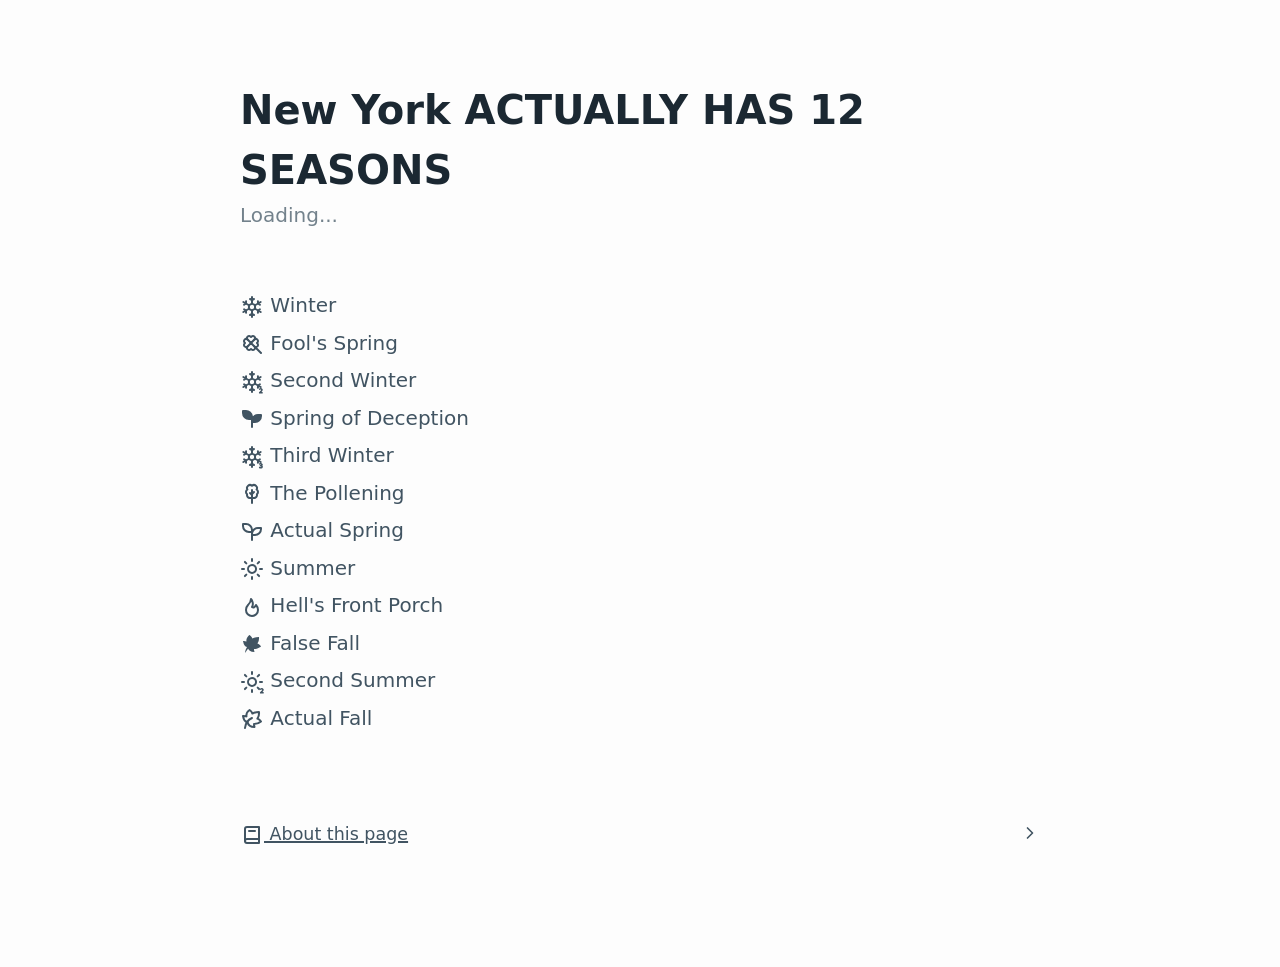
==== index.html @ 2058354e "Update js" ====
<html data-theme="light">

<head>
	<meta name="viewport" content="width=device-width, initial-scale=1.0">
	<link rel="stylesheet" href="./css/pico.min.css">
	<link rel="stylesheet" href="./css/app.css?16571a0190712375f88f9b8cc6855faf45cc49fa">
</head>

<body>
	<main class="container">
		<div id="capture">
			<hgroup>
				<h1>New York <b>ACTUALLY HAS 12 SEASONS</b></h1>
				<h2><span id="explainer">Loading...</span></h2>
			</hgroup>

			<br>

			<ul>
				<li>
					<svg  xmlns="http://www.w3.org/2000/svg"  width="24"  height="24"  viewBox="0 0 24 24"  fill="none"  stroke="currentColor"  stroke-width="2"  stroke-linecap="round"  stroke-linejoin="round"  class="icon icon-tabler icons-tabler-outline icon-tabler-snowflake"><path stroke="none" d="M0 0h24v24H0z" fill="none"/><path d="M10 4l2 1l2 -1" /><path d="M12 2v6.5l3 1.72" /><path d="M17.928 6.268l.134 2.232l1.866 1.232" /><path d="M20.66 7l-5.629 3.25l.01 3.458" /><path d="M19.928 14.268l-1.866 1.232l-.134 2.232" /><path d="M20.66 17l-5.629 -3.25l-2.99 1.738" /><path d="M14 20l-2 -1l-2 1" /><path d="M12 22v-6.5l-3 -1.72" /><path d="M6.072 17.732l-.134 -2.232l-1.866 -1.232" /><path d="M3.34 17l5.629 -3.25l-.01 -3.458" /><path d="M4.072 9.732l1.866 -1.232l.134 -2.232" /><path d="M3.34 7l5.629 3.25l2.99 -1.738" /></svg>
					Winter
					<span class="you-are-here">
						<svg  xmlns="http://www.w3.org/2000/svg"  width="24"  height="24"  viewBox="1 1 25 25"  fill="currentColor"  class="icon icon-tabler icons-tabler-filled icon-tabler-arrow-big-left"><path stroke="none" d="M0 0h24v24H0z" fill="none"/><path d="M9.586 4l-6.586 6.586a2 2 0 0 0 0 2.828l6.586 6.586a2 2 0 0 0 2.18 .434l.145 -.068a2 2 0 0 0 1.089 -1.78v-2.586h7a2 2 0 0 0 2 -2v-4l-.005 -.15a2 2 0 0 0 -1.995 -1.85l-7 -.001v-2.585a2 2 0 0 0 -3.414 -1.414z" /></svg>
						You are here
					</span>
				</li>
				<li>
					<svg  xmlns="http://www.w3.org/2000/svg"  width="24"  height="24"  viewBox="0 0 24 24"  fill="none"  stroke="currentColor"  stroke-width="2"  stroke-linecap="round"  stroke-linejoin="round"  class="icon icon-tabler icons-tabler-outline icon-tabler-clover-2"><path stroke="none" d="M0 0h24v24H0z" fill="none"/><path d="M11 11l-3.397 -3.44a2.104 2.104 0 0 1 0 -2.95a2.04 2.04 0 0 1 2.912 0l.485 .39l.485 -.39a2.04 2.04 0 0 1 2.912 0a2.104 2.104 0 0 1 0 2.95l-3.397 3.44z" /><path d="M11 11l-3.397 3.44a2.104 2.104 0 0 0 0 2.95a2.04 2.04 0 0 0 2.912 0l.485 -.39l.485 .39a2.04 2.04 0 0 0 2.912 0a2.104 2.104 0 0 0 0 -2.95l-3.397 -3.44z" /><path d="M14.44 7.603a2.104 2.104 0 0 1 2.95 0a2.04 2.04 0 0 1 0 2.912l-.39 .485l.39 .485a2.04 2.04 0 0 1 0 2.912a2.104 2.104 0 0 1 -2.95 0" /><path d="M7.56 7.603a2.104 2.104 0 0 0 -2.95 0a2.04 2.04 0 0 0 0 2.912l.39 .485l-.39 .485a2.04 2.04 0 0 0 0 2.912a2.104 2.104 0 0 0 2.95 0" /><path d="M15 15l6 6" /></svg>
					Fool's Spring
					<span class="you-are-here">
						<svg  xmlns="http://www.w3.org/2000/svg"  width="24"  height="24"  viewBox="1 1 25 25"  fill="currentColor"  class="icon icon-tabler icons-tabler-filled icon-tabler-arrow-big-left"><path stroke="none" d="M0 0h24v24H0z" fill="none"/><path d="M9.586 4l-6.586 6.586a2 2 0 0 0 0 2.828l6.586 6.586a2 2 0 0 0 2.18 .434l.145 -.068a2 2 0 0 0 1.089 -1.78v-2.586h7a2 2 0 0 0 2 -2v-4l-.005 -.15a2 2 0 0 0 -1.995 -1.85l-7 -.001v-2.585a2 2 0 0 0 -3.414 -1.414z" /></svg>
						You are here
					</span>
				</li>
				<li>
					<svg xmlns="http://www.w3.org/2000/svg" width="24" height="24" viewBox="0 0 24 24" fill="none" stroke="currentColor" stroke-width="2" stroke-linecap="round" stroke-linejoin="round" class="icon icon-tabler icons-tabler-outline icon-tabler-snowflake">
						<path stroke="none" d="M0 0h24v24H0z" fill="none"/>
						<path d="M10 4l2 1l2 -1" />
						<path d="M12 2v6.5l3 1.72" />
						<path d="M17.928 6.268l.134 2.232l1.866 1.232" />
						<path d="M20.66 7l-5.629 3.25l.01 3.458" />
						<path d="M19.928 14.268l-1.866 1.232l-.134 2.232" />
						<path d="M20.66 17l-5.629 -3.25l-2.99 1.738" />
						<path d="M14 20l-2 -1l-2 1" />
						<path d="M12 22v-6.5l-3 -1.72" />
						<path d="M6.072 17.732l-.134 -2.232l-1.866 -1.232" />
						<path d="M3.34 17l5.629 -3.25l-.01 -3.458" />
						<path d="M4.072 9.732l1.866 -1.232l.134 -2.232" />
						<path d="M3.34 7l5.629 3.25l2.99 -1.738" />
						<!-- Add a little "2" in the bottom right corner -->
						<text x="19" y="23" font-size="6" fill="currentColor" stroke-width="1">2</text>
					  </svg>
					Second Winter
					<span class="you-are-here">
						<svg  xmlns="http://www.w3.org/2000/svg"  width="24"  height="24"  viewBox="1 1 25 25"  fill="currentColor"  class="icon icon-tabler icons-tabler-filled icon-tabler-arrow-big-left"><path stroke="none" d="M0 0h24v24H0z" fill="none"/><path d="M9.586 4l-6.586 6.586a2 2 0 0 0 0 2.828l6.586 6.586a2 2 0 0 0 2.18 .434l.145 -.068a2 2 0 0 0 1.089 -1.78v-2.586h7a2 2 0 0 0 2 -2v-4l-.005 -.15a2 2 0 0 0 -1.995 -1.85l-7 -.001v-2.585a2 2 0 0 0 -3.414 -1.414z" /></svg>
						You are here
					</span>
				</li>
				<li>
					<svg  xmlns="http://www.w3.org/2000/svg"  width="24"  height="24"  viewBox="0 0 24 24"  fill="currentColor"  class="icon icon-tabler icons-tabler-filled icon-tabler-seeding"><path stroke="none" d="M0 0h24v24H0z" fill="none"/><path d="M6 3a7 7 0 0 1 6.95 6.155a6.97 6.97 0 0 1 5.05 -2.155h3a1 1 0 0 1 1 1v1a7 7 0 0 1 -7 7h-2v4a1 1 0 0 1 -2 0v-7h-2a7 7 0 0 1 -7 -7v-2a1 1 0 0 1 1 -1z" /></svg>
					Spring of Deception
					<span class="you-are-here">
						<svg  xmlns="http://www.w3.org/2000/svg"  width="24"  height="24"  viewBox="1 1 25 25"  fill="currentColor"  class="icon icon-tabler icons-tabler-filled icon-tabler-arrow-big-left"><path stroke="none" d="M0 0h24v24H0z" fill="none"/><path d="M9.586 4l-6.586 6.586a2 2 0 0 0 0 2.828l6.586 6.586a2 2 0 0 0 2.18 .434l.145 -.068a2 2 0 0 0 1.089 -1.78v-2.586h7a2 2 0 0 0 2 -2v-4l-.005 -.15a2 2 0 0 0 -1.995 -1.85l-7 -.001v-2.585a2 2 0 0 0 -3.414 -1.414z" /></svg>
						You are here
					</span>
				</li>
				<li>
                    <svg xmlns="http://www.w3.org/2000/svg" width="24" height="24" viewBox="0 0 24 24" fill="none" stroke="currentColor" stroke-width="2" stroke-linecap="round" stroke-linejoin="round" class="icon icon-tabler icons-tabler-outline icon-tabler-snowflake">
                        <path stroke="none" d="M0 0h24v24H0z" fill="none"/>
                        <path d="M10 4l2 1l2 -1" />
                        <path d="M12 2v6.5l3 1.72" />
                        <path d="M17.928 6.268l.134 2.232l1.866 1.232" />
                        <path d="M20.66 7l-5.629 3.25l.01 3.458" />
                        <path d="M19.928 14.268l-1.866 1.232l-.134 2.232" />
                        <path d="M20.66 17l-5.629 -3.25l-2.99 1.738" />
                        <path d="M14 20l-2 -1l-2 1" />
                        <path d="M12 22v-6.5l-3 -1.72" />
                        <path d="M6.072 17.732l-.134 -2.232l-1.866 -1.232" />
                        <path d="M3.34 17l5.629 -3.25l-.01 -3.458" />
                        <path d="M4.072 9.732l1.866 -1.232l.134 -2.232" />
                        <path d="M3.34 7l5.629 3.25l2.99 -1.738" />
                        <!-- Add a little "3" in the bottom right corner -->
                        <text x="19" y="23" font-size="6" fill="currentColor" stroke-width="1">3</text>
                      </svg>
					Third Winter
					<span class="you-are-here">
						<svg  xmlns="http://www.w3.org/2000/svg"  width="24"  height="24"  viewBox="1 1 25 25"  fill="currentColor"  class="icon icon-tabler icons-tabler-filled icon-tabler-arrow-big-left"><path stroke="none" d="M0 0h24v24H0z" fill="none"/><path d="M9.586 4l-6.586 6.586a2 2 0 0 0 0 2.828l6.586 6.586a2 2 0 0 0 2.18 .434l.145 -.068a2 2 0 0 0 1.089 -1.78v-2.586h7a2 2 0 0 0 2 -2v-4l-.005 -.15a2 2 0 0 0 -1.995 -1.85l-7 -.001v-2.585a2 2 0 0 0 -3.414 -1.414z" /></svg>
						You are here
					</span>
				</li>
				<li>
					<svg  xmlns="http://www.w3.org/2000/svg"  width="24"  height="24"  viewBox="0 0 24 24"  fill="none"  stroke="currentColor"  stroke-width="2"  stroke-linecap="round"  stroke-linejoin="round"  class="icon icon-tabler icons-tabler-outline icon-tabler-tree"><path stroke="none" d="M0 0h24v24H0z" fill="none"/><path d="M12 13l-2 -2" /><path d="M12 12l2 -2" /><path d="M12 21v-13" /><path d="M9.824 16a3 3 0 0 1 -2.743 -3.69a3 3 0 0 1 .304 -4.833a3 3 0 0 1 4.615 -3.707a3 3 0 0 1 4.614 3.707a3 3 0 0 1 .305 4.833a3 3 0 0 1 -2.919 3.695h-4z" /></svg>
					The Pollening
					<span class="you-are-here">
						<svg  xmlns="http://www.w3.org/2000/svg"  width="24"  height="24"  viewBox="1 1 25 25"  fill="currentColor"  class="icon icon-tabler icons-tabler-filled icon-tabler-arrow-big-left"><path stroke="none" d="M0 0h24v24H0z" fill="none"/><path d="M9.586 4l-6.586 6.586a2 2 0 0 0 0 2.828l6.586 6.586a2 2 0 0 0 2.18 .434l.145 -.068a2 2 0 0 0 1.089 -1.78v-2.586h7a2 2 0 0 0 2 -2v-4l-.005 -.15a2 2 0 0 0 -1.995 -1.85l-7 -.001v-2.585a2 2 0 0 0 -3.414 -1.414z" /></svg>
						You are here
					</span>
				</li>
				<li>
					<svg  xmlns="http://www.w3.org/2000/svg"  width="24"  height="24"  viewBox="0 0 24 24"  fill="none"  stroke="currentColor"  stroke-width="2"  stroke-linecap="round"  stroke-linejoin="round"  class="icon icon-tabler icons-tabler-outline icon-tabler-seeding"><path stroke="none" d="M0 0h24v24H0z" fill="none"/><path d="M12 10a6 6 0 0 0 -6 -6h-3v2a6 6 0 0 0 6 6h3" /><path d="M12 14a6 6 0 0 1 6 -6h3v1a6 6 0 0 1 -6 6h-3" /><path d="M12 20l0 -10" /></svg>
					Actual Spring
					<span class="you-are-here">
						<svg  xmlns="http://www.w3.org/2000/svg"  width="24"  height="24"  viewBox="1 1 25 25"  fill="currentColor"  class="icon icon-tabler icons-tabler-filled icon-tabler-arrow-big-left"><path stroke="none" d="M0 0h24v24H0z" fill="none"/><path d="M9.586 4l-6.586 6.586a2 2 0 0 0 0 2.828l6.586 6.586a2 2 0 0 0 2.18 .434l.145 -.068a2 2 0 0 0 1.089 -1.78v-2.586h7a2 2 0 0 0 2 -2v-4l-.005 -.15a2 2 0 0 0 -1.995 -1.85l-7 -.001v-2.585a2 2 0 0 0 -3.414 -1.414z" /></svg>
						You are here
					</span>
				</li>
				<li>
					<svg  xmlns="http://www.w3.org/2000/svg"  width="24"  height="24"  viewBox="0 0 24 24"  fill="none"  stroke="currentColor"  stroke-width="2"  stroke-linecap="round"  stroke-linejoin="round"  class="icon icon-tabler icons-tabler-outline icon-tabler-sun-high"><path stroke="none" d="M0 0h24v24H0z" fill="none"/><path d="M14.828 14.828a4 4 0 1 0 -5.656 -5.656a4 4 0 0 0 5.656 5.656z" /><path d="M6.343 17.657l-1.414 1.414" /><path d="M6.343 6.343l-1.414 -1.414" /><path d="M17.657 6.343l1.414 -1.414" /><path d="M17.657 17.657l1.414 1.414" /><path d="M4 12h-2" /><path d="M12 4v-2" /><path d="M20 12h2" /><path d="M12 20v2" /></svg>
					Summer
					<span class="you-are-here">
						<svg  xmlns="http://www.w3.org/2000/svg"  width="24"  height="24"  viewBox="1 1 25 25"  fill="currentColor"  class="icon icon-tabler icons-tabler-filled icon-tabler-arrow-big-left"><path stroke="none" d="M0 0h24v24H0z" fill="none"/><path d="M9.586 4l-6.586 6.586a2 2 0 0 0 0 2.828l6.586 6.586a2 2 0 0 0 2.18 .434l.145 -.068a2 2 0 0 0 1.089 -1.78v-2.586h7a2 2 0 0 0 2 -2v-4l-.005 -.15a2 2 0 0 0 -1.995 -1.85l-7 -.001v-2.585a2 2 0 0 0 -3.414 -1.414z" /></svg>
						You are here
					</span>
				</li>
				<li>
					<svg  xmlns="http://www.w3.org/2000/svg"  width="24"  height="24"  viewBox="0 0 24 24"  fill="none"  stroke="currentColor"  stroke-width="2"  stroke-linecap="round"  stroke-linejoin="round"  class="icon icon-tabler icons-tabler-outline icon-tabler-flame"><path stroke="none" d="M0 0h24v24H0z" fill="none"/><path d="M12 12c2 -2.96 0 -7 -1 -8c0 3.038 -1.773 4.741 -3 6c-1.226 1.26 -2 3.24 -2 5a6 6 0 1 0 12 0c0 -1.532 -1.056 -3.94 -2 -5c-1.786 3 -2.791 3 -4 2z" /></svg>
					Hell's Front Porch
					<span class="you-are-here">
						<svg  xmlns="http://www.w3.org/2000/svg"  width="24"  height="24"  viewBox="1 1 25 25"  fill="currentColor"  class="icon icon-tabler icons-tabler-filled icon-tabler-arrow-big-left"><path stroke="none" d="M0 0h24v24H0z" fill="none"/><path d="M9.586 4l-6.586 6.586a2 2 0 0 0 0 2.828l6.586 6.586a2 2 0 0 0 2.18 .434l.145 -.068a2 2 0 0 0 1.089 -1.78v-2.586h7a2 2 0 0 0 2 -2v-4l-.005 -.15a2 2 0 0 0 -1.995 -1.85l-7 -.001v-2.585a2 2 0 0 0 -3.414 -1.414z" /></svg>
						You are here
					</span>
				</li>
				<li>
					<svg xmlns="http://www.w3.org/2000/svg" width="24" height="24" viewBox="0 0 24 24" fill="currentColor" class="icon icon-tabler icon-tabler-leaf-2">
					  <path d="M0 0h24v24H0z" fill="none"/>
					  <path d="M5 21c.5 -4.5 2.5 -8 7 -10" />
					  <path d="M7.5 15q -3.5 0 -4.5 -6a8.4 8.4 0 0 1 3.438 .402 12 12 0 0 1 -.052 -.793c0 -3.606 3.204 -5.609 3.204 -5.609s2.003 1.252 2.842 3.557q 2.568 -1.557 6.568 -1.557q .396 3.775 -1.557 6.568c2.305 .839 3.557 2.842 3.557 2.842s-3 2.59 -7 2.59c0 1 0 1 .5 3q -6 0 -7 -5" />
					</svg>
					False Fall
					<span class="you-are-here">
						<svg  xmlns="http://www.w3.org/2000/svg"  width="24"  height="24"  viewBox="1 1 25 25"  fill="currentColor"  class="icon icon-tabler icons-tabler-filled icon-tabler-arrow-big-left"><path stroke="none" d="M0 0h24v24H0z" fill="none"/><path d="M9.586 4l-6.586 6.586a2 2 0 0 0 0 2.828l6.586 6.586a2 2 0 0 0 2.18 .434l.145 -.068a2 2 0 0 0 1.089 -1.78v-2.586h7a2 2 0 0 0 2 -2v-4l-.005 -.15a2 2 0 0 0 -1.995 -1.85l-7 -.001v-2.585a2 2 0 0 0 -3.414 -1.414z" /></svg>
						You are here
					</span>
				</li>
				<li>
					<svg  xmlns="http://www.w3.org/2000/svg"  width="24"  height="24"  viewBox="0 0 24 24"  fill="none"  stroke="currentColor"  stroke-width="2"  stroke-linecap="round"  stroke-linejoin="round"  class="icon icon-tabler icons-tabler-outline icon-tabler-sun-high"><path stroke="none" d="M0 0h24v24H0z" fill="none"/><path d="M14.828 14.828a4 4 0 1 0 -5.656 -5.656a4 4 0 0 0 5.656 5.656z" /><path d="M6.343 17.657l-1.414 1.414" /><path d="M6.343 6.343l-1.414 -1.414" /><path d="M17.657 6.343l1.414 -1.414" /><path d="M17.657 17.657l1.414 1.414" /><path d="M4 12h-2" /><path d="M12 4v-2" /><path d="M20 12h2" /><path d="M12 20v2" />
						<!-- Add a little "2" in the bottom right corner -->
						<text x="20" y="23" font-size="6" fill="currentColor" stroke-width="1">2</text>
					</svg>
					Second Summer
					<span class="you-are-here">
						<svg  xmlns="http://www.w3.org/2000/svg"  width="24"  height="24"  viewBox="1 1 25 25"  fill="currentColor"  class="icon icon-tabler icons-tabler-filled icon-tabler-arrow-big-left"><path stroke="none" d="M0 0h24v24H0z" fill="none"/><path d="M9.586 4l-6.586 6.586a2 2 0 0 0 0 2.828l6.586 6.586a2 2 0 0 0 2.18 .434l.145 -.068a2 2 0 0 0 1.089 -1.78v-2.586h7a2 2 0 0 0 2 -2v-4l-.005 -.15a2 2 0 0 0 -1.995 -1.85l-7 -.001v-2.585a2 2 0 0 0 -3.414 -1.414z" /></svg>
						You are here
					</span>
				</li>
				<li>
					<svg  xmlns="http://www.w3.org/2000/svg"  width="24"  height="24"  viewBox="0 0 24 24"  fill="none"  stroke="currentColor"  stroke-width="2"  stroke-linecap="round"  stroke-linejoin="round"  class="icon icon-tabler icons-tabler-outline icon-tabler-leaf-2"><path stroke="none" d="M0 0h24v24H0z" fill="none"/><path d="M5 21c.5 -4.5 2.5 -8 7 -10" /><path d="M7.5 15q -3.5 0 -4.5 -6a8.4 8.4 0 0 1 3.438 .402a12 12 0 0 1 -.052 -.793c0 -3.606 3.204 -5.609 3.204 -5.609s2.003 1.252 2.842 3.557q 2.568 -1.557 6.568 -1.557q .396 3.775 -1.557 6.568c2.305 .839 3.557 2.842 3.557 2.842s-3 2.59 -7 2.59c0 1 0 1 .5 3q -6 0 -7 -5" /></svg>
					Actual Fall
					<span class="you-are-here">
						<svg  xmlns="http://www.w3.org/2000/svg"  width="24"  height="24"  viewBox="1 1 25 25"  fill="currentColor"  class="icon icon-tabler icons-tabler-filled icon-tabler-arrow-big-left"><path stroke="none" d="M0 0h24v24H0z" fill="none"/><path d="M9.586 4l-6.586 6.586a2 2 0 0 0 0 2.828l6.586 6.586a2 2 0 0 0 2.18 .434l.145 -.068a2 2 0 0 0 1.089 -1.78v-2.586h7a2 2 0 0 0 2 -2v-4l-.005 -.15a2 2 0 0 0 -1.995 -1.85l-7 -.001v-2.585a2 2 0 0 0 -3.414 -1.414z" /></svg>
						You are here
					</span>
				</li>
			</ul>
		</div>

		<br>
		<br>

		<div>
			<!-- display:none the button until we've confirmed their browser can do shares. -->
			<a id="share-btn" href="#" class="secondary" target="_blank" style="display: none;">
				<small>
					<svg  xmlns="http://www.w3.org/2000/svg"  width="24"  height="24"  viewBox="0 0 24 24"  fill="none"  stroke="currentColor"  stroke-width="2"  stroke-linecap="round"  stroke-linejoin="round"  class="icon icon-tabler icons-tabler-outline icon-tabler-share-2"><path stroke="none" d="M0 0h24v24H0z" fill="none"/><path d="M8 9h-1a2 2 0 0 0 -2 2v8a2 2 0 0 0 2 2h10a2 2 0 0 0 2 -2v-8a2 2 0 0 0 -2 -2h-1" /><path d="M12 14v-11" /><path d="M9 6l3 -3l3 3" /></svg>
					Share image
				</small>
			</a>
		</div>
		<div>
		<a id="download-btn" href="#" class="secondary" target="_blank" style="display: none;">
			<small>
				<svg  xmlns="http://www.w3.org/2000/svg"  width="24"  height="24"  viewBox="0 0 24 24"  fill="none"  stroke="currentColor"  stroke-width="2"  stroke-linecap="round"  stroke-linejoin="round"  class="icon icon-tabler icons-tabler-outline icon-tabler-download"><path stroke="none" d="M0 0h24v24H0z" fill="none"/><path d="M4 17v2a2 2 0 0 0 2 2h12a2 2 0 0 0 2 -2v-2" /><path d="M7 11l5 5l5 -5" /><path d="M12 4l0 12" /></svg>
				Download image
			</small>
		</a>
		</div>
		<details>
			<Summary>
				<u>
				<small>
					<svg  xmlns="http://www.w3.org/2000/svg"  width="24"  height="24"  viewBox="0 0 24 24"  fill="none"  stroke="currentColor"  stroke-width="2"  stroke-linecap="round"  stroke-linejoin="round"  class="icon icon-tabler icons-tabler-outline icon-tabler-book-2"><path stroke="none" d="M0 0h24v24H0z" fill="none"/><path d="M19 4v16h-12a2 2 0 0 1 -2 -2v-12a2 2 0 0 1 2 -2h12z" /><path d="M19 16h-12a2 2 0 0 0 -2 2" /><path d="M9 8h6" /></svg>
					About this page
				</small>
				</u>
			</Summary>
			<p>
			    This web page is inspired by <a class="secondary" href="https://i.imgur.com/qT4WqjG.jpg">this meme</a>.
			</p>
			<img src="https://i.imgur.com/qT4WqjG.jpg"
				alt="A list of 12 seasons of new york with an arrow pointed to 'The Pollening'" />
			<p>
			    While the meme is simple, this page... not so much. It might even be a bit over-engineered.
			</p>
			<h2>How this Works</h2>
			<p>
    			The goal of this page is to capture, not the <i>astrological</i> or <i>meteorological</i> seasons of New York, but the <i>experiential</i> seasons of a New Yorker. A creature who lives their life largely outside the traditional comforts of climate-controlled cars.
			</p>
			<p>
				For instance, if it's unseasonably warm in late winter, the New Yorker's brain knows it's not spring, yet they might be tricked into donning a light jacket, only to be corrected later that evening by the city's unforgiving weather.
			</p>
			<p>
			    This is a classic case of experiencing <b>Fool's Spring</b>.
			</p>
			<p>
			    This web page <b>dynamically updates</b> based on the <b>day of the year</b>, the <b>time of day</b>, and the <b>current temperature in NYC</b>.
			</p>
			<p>
			    It uses both live data and 53 years of historical data from <a href="https://openweathermap.org/" class="secondary">OpenWeatherMap.org</a>.
			</p>
			<h2>Methodology</h2>
			<p>
			    I mapped the meme's seasons to a two-dimensional grid, using the astrological sub-season and the relative temperature for that time of year.
			</p>
			<p>
				This is more art than science.
			</p>
			<h4>Winter</h4>
			<table class="seasons">
				<thead>
					<tr>
						<td>
							</th>
						<th>Early</th>
						<th>Mid</th>
						<th>Late</th>
					</tr>
				</thead>
				<tbody>
					<tr>
						<th>Cold</th>
						<td colspan="2" rowspan="2">Winter</td>
						<td rowspan="2">Second<br>Winter</td>
					</tr>
					<tr>
						<th>Mid</th>
					</tr>
					<tr>
						<th>Warm</th>
						<td colspan="3">Fools Spring</td>
					</tr>
			</table>


			<h4>Spring</h4>
			<table class="seasons">
				<thead>
					<tr>
						<td>
							</th>
						<th>Early</th>
						<th>Mid</th>
						<th>Late</th>
					</tr>
				</thead>
				<tbody>
					<tr>
						<th>Cold</th>
						<td colspan="3">Third Winter</td>
					</tr>
					<tr>
						<th>Mid</th>
						<td rowspan="2">Spring of<br>Deception</td>
						<td colspan="2">Actual Spring</td>
					</tr>
					<tr>
						<th>Warm</th>
						<td colspan="2">The Pollening</td>
					</tr>
			</table>

			<h4>Summer</h4>
			<table class="seasons">
				<thead>
					<tr>
						<td>
							</th>
						<th>Early</th>
						<th>Mid</th>
						<th>Late</th>
					</tr>
				</thead>
				<tbody>
					<tr>
						<th>Cold</th>
						<td colspan="2" rowspan="2">Summer</td>
						<td rowspan="2">False Fall</td>
					</tr>
					<tr>
						<th>Mid</th>
					</tr>
					<tr>
						<th>Warm</th>
						<td colspan="3">Hell's Front Porch</td>
					</tr>
			</table>

			<h4>Fall</h4>
			<table class="seasons">
				<thead>
					<tr>
						<td>
							</th>
						<th>Early</th>
						<th>Mid</th>
						<th>Late</th>
					</tr>
				</thead>
				<tbody>
					<tr>
						<th>Cold</th>
						<td colspan="3">Winter</td>
					</tr>
					<tr>
						<th>Mid</th>
						<td colspan="3">Actual Fall</td>
					</tr>
					<tr>
						<th>Warm</th>
						<td colspan="3">Second Summer</td>
					</tr>
			</table>

			<p>
				Next, I needed to define these axes.
			</p>

			<h3>Sub-Seasons</h3>

			<p>
				For the early, mid, and late I divided the seasons by into three roughly equal segments using their
				astrological definitions.
			</p>

			<table>
				<thead>
					<tr>
						<td></td>
						<th>Span</th>
						<th>Start</th>
						<th>End</th>
					</tr>
				</thead>
				<tbody>
					<tr>
						<th rowspan="3">Winter</th>
						<th>Early</th>
						<td>Dec 21</td>
						<td>Jan 20</td>
					</tr>
					<tr>
						<th>Mid</th>
						<td>Jan 20</td>
						<td>Feb 19</td>
					</tr>
					<tr>
						<th>Late</th>
						<td>Feb 19</td>
						<td>Mar 20</td>
					<tr>
						<th rowspan="3">Spring</th>
						<th>Early</th>
						<td>Mar 20</td>
						<td>Apr 19</td>
					</tr>
					<tr>
						<th>Mid</th>
						<td>Apr 19</td>
						<td>May 19</td>
					</tr>
					<tr>
						<th>Late</th>
						<td>May 22</td>
						<td>Jun 21</td>
					</tr>
					<tr>
						<th rowspan="3">Summer</th>
						<th>Early</th>
						<td>Jun 21</td>
						<td>Jul 21</td>
					</tr>
					<tr>
						<th>Mid</th>
						<td>Jul 21</td>
						<td>Aug 22</td>
					</tr>
					<tr>
						<th>Late</th>
						<td>Aug 22</td>
						<td>Sep 22</td>
					</tr>
					<tr>
						<th rowspan="3">Fall</th>
						<th>Early</th>
						<td>Sep 22</td>
						<td>Oct 22</td>
					</tr>
					<tr>
						<th>Mid</th>
						<td>Oct 22</td>
						<td>Nov 21</td>
					</tr>
					<tr>
						<th>Late</th>
						<td>Nov 21</td>
						<td>Dec 21</td>
					</tr>
				</tbody>
			</table>

			<p><small><i>Ranges are inclusive start and exclusive end.</i></small></p>

			<h3>Historical Temperature Distributions</h3>
			<p>
				Next, I established a weather baseline for NYC by analyzing temperature data based on the day of the year and the hour of the day. I collected hourly temperature data for NYC from January 1, 1979, to January 1, 2023, and calculated the median and standard deviation for every hour across the entire year.
			</p>
			<p>
				If you're interested in exploring this data, it's available in the repo <a class="secondary" href="https://github.com/x/nyc-seasons">here</a>.
			</p>
			<pre>import pandas as pd
weather_df = pd.read_csv("nyc_weather.csv")
weather_df["dt_datetime"] = pd.to_datetime(weather_df.dt_iso.str.replace(" UTC", ""))
weather_df["day_hour"] = weather_df.dt_datetime.dt.strftime("%j-%H")
weather_df = weather_df.groupby(by="day_hour").aggregate({"feels_like": ["mean", "std"]})
hour_temps_df = df.groupby(by="day_hour").aggregate({"feels_like": ["mean", "std"]})["feels_like"]
import json
hour_temps_json = json.dumps(hour_temps_df.to_dict("index"))</pre>
			<p>
				From this baseline, we define a "hot" day as any day where the temperature is 1.5 standard deviations above the mean, and a "cold" day as one that falls 1.5 standard deviations below the mean.
			</p>
			<p>
				With this baseline for what is "normal," we can now dynamically compare the current temperature to our historical data. Every time the page loads, we call <a href="https://openweathermap.org/" class="secondary">OpenWeatherMap.org</a> to get the current temperature for Times Square. This live reading is then compared against our historical distribution to determine if it’s unusually hot or cold.
			</p>

			<h3>June 2023 - Fire Season Update</h3>
			<p>
				After the events of June 7th, 2023, I've updated the page to reflect the new reality. When the air
				quality index is 3 or worse in the summer/spring/fall, the season is now 'Hell's Front Porch'.
			</p>

			<h3>Deciding the Season</h3>
			<p>
				Using these features, we update the arrow based on the logic described above. For instance, if it's late winter and the temperature is 1.5 standard deviations above the average for that day and hour, we classify it as "Fool's Spring." A detailed explanation of the data used to make this decision is appended below the header.
			</p>
			<p>
				This page was created by <a class="secondary" href="https://peticol.as">Devon Peticolas</a>. If you'd like to view the source code, fork the project, or suggest a change, feel free to check out the repository <a class="secondary" href="https://github.com/x/nyc-seasons">on GitHub</a>.
			</p>
		</details>

	</main>
	<script src="./js/temps.js"></script>
	<script src="./js/app.js?254d3b42258a3db6c750fea51d97d5fb006b0fb8"></script>
	<script src="./js/html2canvas.min.js"></script>
	<script data-goatcounter="https://12seasons.goatcounter.com/count"
        async src="//gc.zgo.at/count.js"></script>
</body>

</html>
---- css/pico.min.css ----
@charset "UTF-8";/*!
 * Pico.css v1.5.7 (https://picocss.com)
 * Copyright 2019-2023 - Licensed under MIT
 */:root{--font-family:system-ui,-apple-system,"Segoe UI","Roboto","Ubuntu","Cantarell","Noto Sans",sans-serif,"Apple Color Emoji","Segoe UI Emoji","Segoe UI Symbol","Noto Color Emoji";--line-height:1.5;--font-weight:400;--font-size:16px;--border-radius:0.25rem;--border-width:1px;--outline-width:3px;--spacing:1rem;--typography-spacing-vertical:1.5rem;--block-spacing-vertical:calc(var(--spacing) * 2);--block-spacing-horizontal:var(--spacing);--grid-spacing-vertical:0;--grid-spacing-horizontal:var(--spacing);--form-element-spacing-vertical:0.75rem;--form-element-spacing-horizontal:1rem;--nav-element-spacing-vertical:1rem;--nav-element-spacing-horizontal:0.5rem;--nav-link-spacing-vertical:0.5rem;--nav-link-spacing-horizontal:0.5rem;--form-label-font-weight:var(--font-weight);--transition:0.2s ease-in-out;--modal-overlay-backdrop-filter:blur(0.25rem)}@media (min-width:576px){:root{--font-size:17px}}@media (min-width:768px){:root{--font-size:18px}}@media (min-width:992px){:root{--font-size:19px}}@media (min-width:1200px){:root{--font-size:20px}}@media (min-width:576px){body>footer,body>header,body>main,section{--block-spacing-vertical:calc(var(--spacing) * 2.5)}}@media (min-width:768px){body>footer,body>header,body>main,section{--block-spacing-vertical:calc(var(--spacing) * 3)}}@media (min-width:992px){body>footer,body>header,body>main,section{--block-spacing-vertical:calc(var(--spacing) * 3.5)}}@media (min-width:1200px){body>footer,body>header,body>main,section{--block-spacing-vertical:calc(var(--spacing) * 4)}}@media (min-width:576px){article{--block-spacing-horizontal:calc(var(--spacing) * 1.25)}}@media (min-width:768px){article{--block-spacing-horizontal:calc(var(--spacing) * 1.5)}}@media (min-width:992px){article{--block-spacing-horizontal:calc(var(--spacing) * 1.75)}}@media (min-width:1200px){article{--block-spacing-horizontal:calc(var(--spacing) * 2)}}dialog>article{--block-spacing-vertical:calc(var(--spacing) * 2);--block-spacing-horizontal:var(--spacing)}@media (min-width:576px){dialog>article{--block-spacing-vertical:calc(var(--spacing) * 2.5);--block-spacing-horizontal:calc(var(--spacing) * 1.25)}}@media (min-width:768px){dialog>article{--block-spacing-vertical:calc(var(--spacing) * 3);--block-spacing-horizontal:calc(var(--spacing) * 1.5)}}a{--text-decoration:none}a.contrast,a.secondary{--text-decoration:underline}small{--font-size:0.875em}h1,h2,h3,h4,h5,h6{--font-weight:700}h1{--font-size:2rem;--typography-spacing-vertical:3rem}h2{--font-size:1.75rem;--typography-spacing-vertical:2.625rem}h3{--font-size:1.5rem;--typography-spacing-vertical:2.25rem}h4{--font-size:1.25rem;--typography-spacing-vertical:1.874rem}h5{--font-size:1.125rem;--typography-spacing-vertical:1.6875rem}[type=checkbox],[type=radio]{--border-width:2px}[type=checkbox][role=switch]{--border-width:3px}tfoot td,tfoot th,thead td,thead th{--border-width:3px}:not(thead,tfoot)>*>td{--font-size:0.875em}code,kbd,pre,samp{--font-family:"Menlo","Consolas","Roboto Mono","Ubuntu Monospace","Noto Mono","Oxygen Mono","Liberation Mono",monospace,"Apple Color Emoji","Segoe UI Emoji","Segoe UI Symbol","Noto Color Emoji"}kbd{--font-weight:bolder}:root:not([data-theme=dark]),[data-theme=light]{--background-color:#fff;--color:hsl(205deg, 20%, 32%);--h1-color:hsl(205deg, 30%, 15%);--h2-color:#24333e;--h3-color:hsl(205deg, 25%, 23%);--h4-color:#374956;--h5-color:hsl(205deg, 20%, 32%);--h6-color:#4d606d;--muted-color:hsl(205deg, 10%, 50%);--muted-border-color:hsl(205deg, 20%, 94%);--primary:hsl(195deg, 85%, 41%);--primary-hover:hsl(195deg, 90%, 32%);--primary-focus:rgba(16, 149, 193, 0.125);--primary-inverse:#fff;--secondary:hsl(205deg, 15%, 41%);--secondary-hover:hsl(205deg, 20%, 32%);--secondary-focus:rgba(89, 107, 120, 0.125);--secondary-inverse:#fff;--contrast:hsl(205deg, 30%, 15%);--contrast-hover:#000;--contrast-focus:rgba(89, 107, 120, 0.125);--contrast-inverse:#fff;--mark-background-color:#fff2ca;--mark-color:#543a26;--ins-color:#388e3c;--del-color:#c62828;--blockquote-border-color:var(--muted-border-color);--blockquote-footer-color:var(--muted-color);--button-box-shadow:0 0 0 rgba(0, 0, 0, 0);--button-hover-box-shadow:0 0 0 rgba(0, 0, 0, 0);--form-element-background-color:transparent;--form-element-border-color:hsl(205deg, 14%, 68%);--form-element-color:var(--color);--form-element-placeholder-color:var(--muted-color);--form-element-active-background-color:transparent;--form-element-active-border-color:var(--primary);--form-element-focus-color:var(--primary-focus);--form-element-disabled-background-color:hsl(205deg, 18%, 86%);--form-element-disabled-border-color:hsl(205deg, 14%, 68%);--form-element-disabled-opacity:0.5;--form-element-invalid-border-color:#c62828;--form-element-invalid-active-border-color:#d32f2f;--form-element-invalid-focus-color:rgba(211, 47, 47, 0.125);--form-element-valid-border-color:#388e3c;--form-element-valid-active-border-color:#43a047;--form-element-valid-focus-color:rgba(67, 160, 71, 0.125);--switch-background-color:hsl(205deg, 16%, 77%);--switch-color:var(--primary-inverse);--switch-checked-background-color:var(--primary);--range-border-color:hsl(205deg, 18%, 86%);--range-active-border-color:hsl(205deg, 16%, 77%);--range-thumb-border-color:var(--background-color);--range-thumb-color:var(--secondary);--range-thumb-hover-color:var(--secondary-hover);--range-thumb-active-color:var(--primary);--table-border-color:var(--muted-border-color);--table-row-stripped-background-color:#f6f8f9;--code-background-color:hsl(205deg, 20%, 94%);--code-color:var(--muted-color);--code-kbd-background-color:var(--contrast);--code-kbd-color:var(--contrast-inverse);--code-tag-color:hsl(330deg, 40%, 50%);--code-property-color:hsl(185deg, 40%, 40%);--code-value-color:hsl(40deg, 20%, 50%);--code-comment-color:hsl(205deg, 14%, 68%);--accordion-border-color:var(--muted-border-color);--accordion-close-summary-color:var(--color);--accordion-open-summary-color:var(--muted-color);--card-background-color:var(--background-color);--card-border-color:var(--muted-border-color);--card-box-shadow:0.0145rem 0.029rem 0.174rem rgba(27, 40, 50, 0.01698),0.0335rem 0.067rem 0.402rem rgba(27, 40, 50, 0.024),0.0625rem 0.125rem 0.75rem rgba(27, 40, 50, 0.03),0.1125rem 0.225rem 1.35rem rgba(27, 40, 50, 0.036),0.2085rem 0.417rem 2.502rem rgba(27, 40, 50, 0.04302),0.5rem 1rem 6rem rgba(27, 40, 50, 0.06),0 0 0 0.0625rem rgba(27, 40, 50, 0.015);--card-sectionning-background-color:#fbfbfc;--dropdown-background-color:#fbfbfc;--dropdown-border-color:#e1e6eb;--dropdown-box-shadow:var(--card-box-shadow);--dropdown-color:var(--color);--dropdown-hover-background-color:hsl(205deg, 20%, 94%);--modal-overlay-background-color:rgba(213, 220, 226, 0.7);--progress-background-color:hsl(205deg, 18%, 86%);--progress-color:var(--primary);--loading-spinner-opacity:0.5;--tooltip-background-color:var(--contrast);--tooltip-color:var(--contrast-inverse);--icon-checkbox:url("data:image/svg+xml,%3Csvg xmlns='http://www.w3.org/2000/svg' width='24' height='24' viewBox='0 0 24 24' fill='none' stroke='rgb(255, 255, 255)' stroke-width='4' stroke-linecap='round' stroke-linejoin='round'%3E%3Cpolyline points='20 6 9 17 4 12'%3E%3C/polyline%3E%3C/svg%3E");--icon-chevron:url("data:image/svg+xml,%3Csvg xmlns='http://www.w3.org/2000/svg' width='24' height='24' viewBox='0 0 24 24' fill='none' stroke='rgb(65, 84, 98)' stroke-width='2' stroke-linecap='round' stroke-linejoin='round'%3E%3Cpolyline points='6 9 12 15 18 9'%3E%3C/polyline%3E%3C/svg%3E");--icon-chevron-button:url("data:image/svg+xml,%3Csvg xmlns='http://www.w3.org/2000/svg' width='24' height='24' viewBox='0 0 24 24' fill='none' stroke='rgb(255, 255, 255)' stroke-width='2' stroke-linecap='round' stroke-linejoin='round'%3E%3Cpolyline points='6 9 12 15 18 9'%3E%3C/polyline%3E%3C/svg%3E");--icon-chevron-button-inverse:url("data:image/svg+xml,%3Csvg xmlns='http://www.w3.org/2000/svg' width='24' height='24' viewBox='0 0 24 24' fill='none' stroke='rgb(255, 255, 255)' stroke-width='2' stroke-linecap='round' stroke-linejoin='round'%3E%3Cpolyline points='6 9 12 15 18 9'%3E%3C/polyline%3E%3C/svg%3E");--icon-close:url("data:image/svg+xml,%3Csvg xmlns='http://www.w3.org/2000/svg' width='24' height='24' viewBox='0 0 24 24' fill='none' stroke='rgb(115, 130, 140)' stroke-width='4' stroke-linecap='round' stroke-linejoin='round'%3E%3Cline x1='18' y1='6' x2='6' y2='18'%3E%3C/line%3E%3Cline x1='6' y1='6' x2='18' y2='18'%3E%3C/line%3E%3C/svg%3E");--icon-date:url("data:image/svg+xml,%3Csvg xmlns='http://www.w3.org/2000/svg' width='24' height='24' viewBox='0 0 24 24' fill='none' stroke='rgb(65, 84, 98)' stroke-width='2' stroke-linecap='round' stroke-linejoin='round'%3E%3Crect x='3' y='4' width='18' height='18' rx='2' ry='2'%3E%3C/rect%3E%3Cline x1='16' y1='2' x2='16' y2='6'%3E%3C/line%3E%3Cline x1='8' y1='2' x2='8' y2='6'%3E%3C/line%3E%3Cline x1='3' y1='10' x2='21' y2='10'%3E%3C/line%3E%3C/svg%3E");--icon-invalid:url("data:image/svg+xml,%3Csvg xmlns='http://www.w3.org/2000/svg' width='24' height='24' viewBox='0 0 24 24' fill='none' stroke='rgb(198, 40, 40)' stroke-width='2' stroke-linecap='round' stroke-linejoin='round'%3E%3Ccircle cx='12' cy='12' r='10'%3E%3C/circle%3E%3Cline x1='12' y1='8' x2='12' y2='12'%3E%3C/line%3E%3Cline x1='12' y1='16' x2='12.01' y2='16'%3E%3C/line%3E%3C/svg%3E");--icon-minus:url("data:image/svg+xml,%3Csvg xmlns='http://www.w3.org/2000/svg' width='24' height='24' viewBox='0 0 24 24' fill='none' stroke='rgb(255, 255, 255)' stroke-width='4' stroke-linecap='round' stroke-linejoin='round'%3E%3Cline x1='5' y1='12' x2='19' y2='12'%3E%3C/line%3E%3C/svg%3E");--icon-search:url("data:image/svg+xml,%3Csvg xmlns='http://www.w3.org/2000/svg' width='24' height='24' viewBox='0 0 24 24' fill='none' stroke='rgb(65, 84, 98)' stroke-width='2' stroke-linecap='round' stroke-linejoin='round'%3E%3Ccircle cx='11' cy='11' r='8'%3E%3C/circle%3E%3Cline x1='21' y1='21' x2='16.65' y2='16.65'%3E%3C/line%3E%3C/svg%3E");--icon-time:url("data:image/svg+xml,%3Csvg xmlns='http://www.w3.org/2000/svg' width='24' height='24' viewBox='0 0 24 24' fill='none' stroke='rgb(65, 84, 98)' stroke-width='2' stroke-linecap='round' stroke-linejoin='round'%3E%3Ccircle cx='12' cy='12' r='10'%3E%3C/circle%3E%3Cpolyline points='12 6 12 12 16 14'%3E%3C/polyline%3E%3C/svg%3E");--icon-valid:url("data:image/svg+xml,%3Csvg xmlns='http://www.w3.org/2000/svg' width='24' height='24' viewBox='0 0 24 24' fill='none' stroke='rgb(56, 142, 60)' stroke-width='3' stroke-linecap='round' stroke-linejoin='round'%3E%3Cpolyline points='20 6 9 17 4 12'%3E%3C/polyline%3E%3C/svg%3E");color-scheme:light}@media only screen and (prefers-color-scheme:dark){:root:not([data-theme]){--background-color:#11191f;--color:hsl(205deg, 16%, 77%);--h1-color:hsl(205deg, 20%, 94%);--h2-color:#e1e6eb;--h3-color:hsl(205deg, 18%, 86%);--h4-color:#c8d1d8;--h5-color:hsl(205deg, 16%, 77%);--h6-color:#afbbc4;--muted-color:hsl(205deg, 10%, 50%);--muted-border-color:#1f2d38;--primary:hsl(195deg, 85%, 41%);--primary-hover:hsl(195deg, 80%, 50%);--primary-focus:rgba(16, 149, 193, 0.25);--primary-inverse:#fff;--secondary:hsl(205deg, 15%, 41%);--secondary-hover:hsl(205deg, 10%, 50%);--secondary-focus:rgba(115, 130, 140, 0.25);--secondary-inverse:#fff;--contrast:hsl(205deg, 20%, 94%);--contrast-hover:#fff;--contrast-focus:rgba(115, 130, 140, 0.25);--contrast-inverse:#000;--mark-background-color:#d1c284;--mark-color:#11191f;--ins-color:#388e3c;--del-color:#c62828;--blockquote-border-color:var(--muted-border-color);--blockquote-footer-color:var(--muted-color);--button-box-shadow:0 0 0 rgba(0, 0, 0, 0);--button-hover-box-shadow:0 0 0 rgba(0, 0, 0, 0);--form-element-background-color:#11191f;--form-element-border-color:#374956;--form-element-color:var(--color);--form-element-placeholder-color:var(--muted-color);--form-element-active-background-color:var(--form-element-background-color);--form-element-active-border-color:var(--primary);--form-element-focus-color:var(--primary-focus);--form-element-disabled-background-color:hsl(205deg, 25%, 23%);--form-element-disabled-border-color:hsl(205deg, 20%, 32%);--form-element-disabled-opacity:0.5;--form-element-invalid-border-color:#b71c1c;--form-element-invalid-active-border-color:#c62828;--form-element-invalid-focus-color:rgba(198, 40, 40, 0.25);--form-element-valid-border-color:#2e7d32;--form-element-valid-active-border-color:#388e3c;--form-element-valid-focus-color:rgba(56, 142, 60, 0.25);--switch-background-color:#374956;--switch-color:var(--primary-inverse);--switch-checked-background-color:var(--primary);--range-border-color:#24333e;--range-active-border-color:hsl(205deg, 25%, 23%);--range-thumb-border-color:var(--background-color);--range-thumb-color:var(--secondary);--range-thumb-hover-color:var(--secondary-hover);--range-thumb-active-color:var(--primary);--table-border-color:var(--muted-border-color);--table-row-stripped-background-color:rgba(115, 130, 140, 0.05);--code-background-color:#18232c;--code-color:var(--muted-color);--code-kbd-background-color:var(--contrast);--code-kbd-color:var(--contrast-inverse);--code-tag-color:hsl(330deg, 30%, 50%);--code-property-color:hsl(185deg, 30%, 50%);--code-value-color:hsl(40deg, 10%, 50%);--code-comment-color:#4d606d;--accordion-border-color:var(--muted-border-color);--accordion-active-summary-color:var(--primary);--accordion-close-summary-color:var(--color);--accordion-open-summary-color:var(--muted-color);--card-background-color:#141e26;--card-border-color:var(--card-background-color);--card-box-shadow:0.0145rem 0.029rem 0.174rem rgba(0, 0, 0, 0.01698),0.0335rem 0.067rem 0.402rem rgba(0, 0, 0, 0.024),0.0625rem 0.125rem 0.75rem rgba(0, 0, 0, 0.03),0.1125rem 0.225rem 1.35rem rgba(0, 0, 0, 0.036),0.2085rem 0.417rem 2.502rem rgba(0, 0, 0, 0.04302),0.5rem 1rem 6rem rgba(0, 0, 0, 0.06),0 0 0 0.0625rem rgba(0, 0, 0, 0.015);--card-sectionning-background-color:#18232c;--dropdown-background-color:hsl(205deg, 30%, 15%);--dropdown-border-color:#24333e;--dropdown-box-shadow:var(--card-box-shadow);--dropdown-color:var(--color);--dropdown-hover-background-color:rgba(36, 51, 62, 0.75);--modal-overlay-background-color:rgba(36, 51, 62, 0.8);--progress-background-color:#24333e;--progress-color:var(--primary);--loading-spinner-opacity:0.5;--tooltip-background-color:var(--contrast);--tooltip-color:var(--contrast-inverse);--icon-checkbox:url("data:image/svg+xml,%3Csvg xmlns='http://www.w3.org/2000/svg' width='24' height='24' viewBox='0 0 24 24' fill='none' stroke='rgb(255, 255, 255)' stroke-width='4' stroke-linecap='round' stroke-linejoin='round'%3E%3Cpolyline points='20 6 9 17 4 12'%3E%3C/polyline%3E%3C/svg%3E");--icon-chevron:url("data:image/svg+xml,%3Csvg xmlns='http://www.w3.org/2000/svg' width='24' height='24' viewBox='0 0 24 24' fill='none' stroke='rgb(162, 175, 185)' stroke-width='2' stroke-linecap='round' stroke-linejoin='round'%3E%3Cpolyline points='6 9 12 15 18 9'%3E%3C/polyline%3E%3C/svg%3E");--icon-chevron-button:url("data:image/svg+xml,%3Csvg xmlns='http://www.w3.org/2000/svg' width='24' height='24' viewBox='0 0 24 24' fill='none' stroke='rgb(255, 255, 255)' stroke-width='2' stroke-linecap='round' stroke-linejoin='round'%3E%3Cpolyline points='6 9 12 15 18 9'%3E%3C/polyline%3E%3C/svg%3E");--icon-chevron-button-inverse:url("data:image/svg+xml,%3Csvg xmlns='http://www.w3.org/2000/svg' width='24' height='24' viewBox='0 0 24 24' fill='none' stroke='rgb(0, 0, 0)' stroke-width='2' stroke-linecap='round' stroke-linejoin='round'%3E%3Cpolyline points='6 9 12 15 18 9'%3E%3C/polyline%3E%3C/svg%3E");--icon-close:url("data:image/svg+xml,%3Csvg xmlns='http://www.w3.org/2000/svg' width='24' height='24' viewBox='0 0 24 24' fill='none' stroke='rgb(115, 130, 140)' stroke-width='4' stroke-linecap='round' stroke-linejoin='round'%3E%3Cline x1='18' y1='6' x2='6' y2='18'%3E%3C/line%3E%3Cline x1='6' y1='6' x2='18' y2='18'%3E%3C/line%3E%3C/svg%3E");--icon-date:url("data:image/svg+xml,%3Csvg xmlns='http://www.w3.org/2000/svg' width='24' height='24' viewBox='0 0 24 24' fill='none' stroke='rgb(162, 175, 185)' stroke-width='2' stroke-linecap='round' stroke-linejoin='round'%3E%3Crect x='3' y='4' width='18' height='18' rx='2' ry='2'%3E%3C/rect%3E%3Cline x1='16' y1='2' x2='16' y2='6'%3E%3C/line%3E%3Cline x1='8' y1='2' x2='8' y2='6'%3E%3C/line%3E%3Cline x1='3' y1='10' x2='21' y2='10'%3E%3C/line%3E%3C/svg%3E");--icon-invalid:url("data:image/svg+xml,%3Csvg xmlns='http://www.w3.org/2000/svg' width='24' height='24' viewBox='0 0 24 24' fill='none' stroke='rgb(183, 28, 28)' stroke-width='2' stroke-linecap='round' stroke-linejoin='round'%3E%3Ccircle cx='12' cy='12' r='10'%3E%3C/circle%3E%3Cline x1='12' y1='8' x2='12' y2='12'%3E%3C/line%3E%3Cline x1='12' y1='16' x2='12.01' y2='16'%3E%3C/line%3E%3C/svg%3E");--icon-minus:url("data:image/svg+xml,%3Csvg xmlns='http://www.w3.org/2000/svg' width='24' height='24' viewBox='0 0 24 24' fill='none' stroke='rgb(255, 255, 255)' stroke-width='4' stroke-linecap='round' stroke-linejoin='round'%3E%3Cline x1='5' y1='12' x2='19' y2='12'%3E%3C/line%3E%3C/svg%3E");--icon-search:url("data:image/svg+xml,%3Csvg xmlns='http://www.w3.org/2000/svg' width='24' height='24' viewBox='0 0 24 24' fill='none' stroke='rgb(162, 175, 185)' stroke-width='2' stroke-linecap='round' stroke-linejoin='round'%3E%3Ccircle cx='11' cy='11' r='8'%3E%3C/circle%3E%3Cline x1='21' y1='21' x2='16.65' y2='16.65'%3E%3C/line%3E%3C/svg%3E");--icon-time:url("data:image/svg+xml,%3Csvg xmlns='http://www.w3.org/2000/svg' width='24' height='24' viewBox='0 0 24 24' fill='none' stroke='rgb(162, 175, 185)' stroke-width='2' stroke-linecap='round' stroke-linejoin='round'%3E%3Ccircle cx='12' cy='12' r='10'%3E%3C/circle%3E%3Cpolyline points='12 6 12 12 16 14'%3E%3C/polyline%3E%3C/svg%3E");--icon-valid:url("data:image/svg+xml,%3Csvg xmlns='http://www.w3.org/2000/svg' width='24' height='24' viewBox='0 0 24 24' fill='none' stroke='rgb(46, 125, 50)' stroke-width='3' stroke-linecap='round' stroke-linejoin='round'%3E%3Cpolyline points='20 6 9 17 4 12'%3E%3C/polyline%3E%3C/svg%3E");color-scheme:dark}}[data-theme=dark]{--background-color:#11191f;--color:hsl(205deg, 16%, 77%);--h1-color:hsl(205deg, 20%, 94%);--h2-color:#e1e6eb;--h3-color:hsl(205deg, 18%, 86%);--h4-color:#c8d1d8;--h5-color:hsl(205deg, 16%, 77%);--h6-color:#afbbc4;--muted-color:hsl(205deg, 10%, 50%);--muted-border-color:#1f2d38;--primary:hsl(195deg, 85%, 41%);--primary-hover:hsl(195deg, 80%, 50%);--primary-focus:rgba(16, 149, 193, 0.25);--primary-inverse:#fff;--secondary:hsl(205deg, 15%, 41%);--secondary-hover:hsl(205deg, 10%, 50%);--secondary-focus:rgba(115, 130, 140, 0.25);--secondary-inverse:#fff;--contrast:hsl(205deg, 20%, 94%);--contrast-hover:#fff;--contrast-focus:rgba(115, 130, 140, 0.25);--contrast-inverse:#000;--mark-background-color:#d1c284;--mark-color:#11191f;--ins-color:#388e3c;--del-color:#c62828;--blockquote-border-color:var(--muted-border-color);--blockquote-footer-color:var(--muted-color);--button-box-shadow:0 0 0 rgba(0, 0, 0, 0);--button-hover-box-shadow:0 0 0 rgba(0, 0, 0, 0);--form-element-background-color:#11191f;--form-element-border-color:#374956;--form-element-color:var(--color);--form-element-placeholder-color:var(--muted-color);--form-element-active-background-color:var(--form-element-background-color);--form-element-active-border-color:var(--primary);--form-element-focus-color:var(--primary-focus);--form-element-disabled-background-color:hsl(205deg, 25%, 23%);--form-element-disabled-border-color:hsl(205deg, 20%, 32%);--form-element-disabled-opacity:0.5;--form-element-invalid-border-color:#b71c1c;--form-element-invalid-active-border-color:#c62828;--form-element-invalid-focus-color:rgba(198, 40, 40, 0.25);--form-element-valid-border-color:#2e7d32;--form-element-valid-active-border-color:#388e3c;--form-element-valid-focus-color:rgba(56, 142, 60, 0.25);--switch-background-color:#374956;--switch-color:var(--primary-inverse);--switch-checked-background-color:var(--primary);--range-border-color:#24333e;--range-active-border-color:hsl(205deg, 25%, 23%);--range-thumb-border-color:var(--background-color);--range-thumb-color:var(--secondary);--range-thumb-hover-color:var(--secondary-hover);--range-thumb-active-color:var(--primary);--table-border-color:var(--muted-border-color);--table-row-stripped-background-color:rgba(115, 130, 140, 0.05);--code-background-color:#18232c;--code-color:var(--muted-color);--code-kbd-background-color:var(--contrast);--code-kbd-color:var(--contrast-inverse);--code-tag-color:hsl(330deg, 30%, 50%);--code-property-color:hsl(185deg, 30%, 50%);--code-value-color:hsl(40deg, 10%, 50%);--code-comment-color:#4d606d;--accordion-border-color:var(--muted-border-color);--accordion-active-summary-color:var(--primary);--accordion-close-summary-color:var(--color);--accordion-open-summary-color:var(--muted-color);--card-background-color:#141e26;--card-border-color:var(--card-background-color);--card-box-shadow:0.0145rem 0.029rem 0.174rem rgba(0, 0, 0, 0.01698),0.0335rem 0.067rem 0.402rem rgba(0, 0, 0, 0.024),0.0625rem 0.125rem 0.75rem rgba(0, 0, 0, 0.03),0.1125rem 0.225rem 1.35rem rgba(0, 0, 0, 0.036),0.2085rem 0.417rem 2.502rem rgba(0, 0, 0, 0.04302),0.5rem 1rem 6rem rgba(0, 0, 0, 0.06),0 0 0 0.0625rem rgba(0, 0, 0, 0.015);--card-sectionning-background-color:#18232c;--dropdown-background-color:hsl(205deg, 30%, 15%);--dropdown-border-color:#24333e;--dropdown-box-shadow:var(--card-box-shadow);--dropdown-color:var(--color);--dropdown-hover-background-color:rgba(36, 51, 62, 0.75);--modal-overlay-background-color:rgba(36, 51, 62, 0.8);--progress-background-color:#24333e;--progress-color:var(--primary);--loading-spinner-opacity:0.5;--tooltip-background-color:var(--contrast);--tooltip-color:var(--contrast-inverse);--icon-checkbox:url("data:image/svg+xml,%3Csvg xmlns='http://www.w3.org/2000/svg' width='24' height='24' viewBox='0 0 24 24' fill='none' stroke='rgb(255, 255, 255)' stroke-width='4' stroke-linecap='round' stroke-linejoin='round'%3E%3Cpolyline points='20 6 9 17 4 12'%3E%3C/polyline%3E%3C/svg%3E");--icon-chevron:url("data:image/svg+xml,%3Csvg xmlns='http://www.w3.org/2000/svg' width='24' height='24' viewBox='0 0 24 24' fill='none' stroke='rgb(162, 175, 185)' stroke-width='2' stroke-linecap='round' stroke-linejoin='round'%3E%3Cpolyline points='6 9 12 15 18 9'%3E%3C/polyline%3E%3C/svg%3E");--icon-chevron-button:url("data:image/svg+xml,%3Csvg xmlns='http://www.w3.org/2000/svg' width='24' height='24' viewBox='0 0 24 24' fill='none' stroke='rgb(255, 255, 255)' stroke-width='2' stroke-linecap='round' stroke-linejoin='round'%3E%3Cpolyline points='6 9 12 15 18 9'%3E%3C/polyline%3E%3C/svg%3E");--icon-chevron-button-inverse:url("data:image/svg+xml,%3Csvg xmlns='http://www.w3.org/2000/svg' width='24' height='24' viewBox='0 0 24 24' fill='none' stroke='rgb(0, 0, 0)' stroke-width='2' stroke-linecap='round' stroke-linejoin='round'%3E%3Cpolyline points='6 9 12 15 18 9'%3E%3C/polyline%3E%3C/svg%3E");--icon-close:url("data:image/svg+xml,%3Csvg xmlns='http://www.w3.org/2000/svg' width='24' height='24' viewBox='0 0 24 24' fill='none' stroke='rgb(115, 130, 140)' stroke-width='4' stroke-linecap='round' stroke-linejoin='round'%3E%3Cline x1='18' y1='6' x2='6' y2='18'%3E%3C/line%3E%3Cline x1='6' y1='6' x2='18' y2='18'%3E%3C/line%3E%3C/svg%3E");--icon-date:url("data:image/svg+xml,%3Csvg xmlns='http://www.w3.org/2000/svg' width='24' height='24' viewBox='0 0 24 24' fill='none' stroke='rgb(162, 175, 185)' stroke-width='2' stroke-linecap='round' stroke-linejoin='round'%3E%3Crect x='3' y='4' width='18' height='18' rx='2' ry='2'%3E%3C/rect%3E%3Cline x1='16' y1='2' x2='16' y2='6'%3E%3C/line%3E%3Cline x1='8' y1='2' x2='8' y2='6'%3E%3C/line%3E%3Cline x1='3' y1='10' x2='21' y2='10'%3E%3C/line%3E%3C/svg%3E");--icon-invalid:url("data:image/svg+xml,%3Csvg xmlns='http://www.w3.org/2000/svg' width='24' height='24' viewBox='0 0 24 24' fill='none' stroke='rgb(183, 28, 28)' stroke-width='2' stroke-linecap='round' stroke-linejoin='round'%3E%3Ccircle cx='12' cy='12' r='10'%3E%3C/circle%3E%3Cline x1='12' y1='8' x2='12' y2='12'%3E%3C/line%3E%3Cline x1='12' y1='16' x2='12.01' y2='16'%3E%3C/line%3E%3C/svg%3E");--icon-minus:url("data:image/svg+xml,%3Csvg xmlns='http://www.w3.org/2000/svg' width='24' height='24' viewBox='0 0 24 24' fill='none' stroke='rgb(255, 255, 255)' stroke-width='4' stroke-linecap='round' stroke-linejoin='round'%3E%3Cline x1='5' y1='12' x2='19' y2='12'%3E%3C/line%3E%3C/svg%3E");--icon-search:url("data:image/svg+xml,%3Csvg xmlns='http://www.w3.org/2000/svg' width='24' height='24' viewBox='0 0 24 24' fill='none' stroke='rgb(162, 175, 185)' stroke-width='2' stroke-linecap='round' stroke-linejoin='round'%3E%3Ccircle cx='11' cy='11' r='8'%3E%3C/circle%3E%3Cline x1='21' y1='21' x2='16.65' y2='16.65'%3E%3C/line%3E%3C/svg%3E");--icon-time:url("data:image/svg+xml,%3Csvg xmlns='http://www.w3.org/2000/svg' width='24' height='24' viewBox='0 0 24 24' fill='none' stroke='rgb(162, 175, 185)' stroke-width='2' stroke-linecap='round' stroke-linejoin='round'%3E%3Ccircle cx='12' cy='12' r='10'%3E%3C/circle%3E%3Cpolyline points='12 6 12 12 16 14'%3E%3C/polyline%3E%3C/svg%3E");--icon-valid:url("data:image/svg+xml,%3Csvg xmlns='http://www.w3.org/2000/svg' width='24' height='24' viewBox='0 0 24 24' fill='none' stroke='rgb(46, 125, 50)' stroke-width='3' stroke-linecap='round' stroke-linejoin='round'%3E%3Cpolyline points='20 6 9 17 4 12'%3E%3C/polyline%3E%3C/svg%3E");color-scheme:dark}[type=checkbox],[type=radio],[type=range],progress{accent-color:var(--primary)}*,::after,::before{box-sizing:border-box;background-repeat:no-repeat}::after,::before{text-decoration:inherit;vertical-align:inherit}:where(:root){-webkit-tap-highlight-color:transparent;-webkit-text-size-adjust:100%;-moz-text-size-adjust:100%;text-size-adjust:100%;background-color:var(--background-color);color:var(--color);font-weight:var(--font-weight);font-size:var(--font-size);line-height:var(--line-height);font-family:var(--font-family);text-rendering:optimizeLegibility;overflow-wrap:break-word;cursor:default;-moz-tab-size:4;-o-tab-size:4;tab-size:4}main{display:block}body{width:100%;margin:0}body>footer,body>header,body>main{width:100%;margin-right:auto;margin-left:auto;padding:var(--block-spacing-vertical) 0}.container,.container-fluid{width:100%;margin-right:auto;margin-left:auto;padding-right:var(--spacing);padding-left:var(--spacing)}@media (min-width:576px){.container{max-width:510px;padding-right:0;padding-left:0}}@media (min-width:768px){.container{max-width:700px}}@media (min-width:992px){.container{max-width:920px}}@media (min-width:1200px){.container{max-width:1130px}}section{margin-bottom:var(--block-spacing-vertical)}.grid{grid-column-gap:var(--grid-spacing-horizontal);grid-row-gap:var(--grid-spacing-vertical);display:grid;grid-template-columns:1fr;margin:0}@media (min-width:992px){.grid{grid-template-columns:repeat(auto-fit,minmax(0%,1fr))}}.grid>*{min-width:0}figure{display:block;margin:0;padding:0;overflow-x:auto}figure figcaption{padding:calc(var(--spacing) * .5) 0;color:var(--muted-color)}b,strong{font-weight:bolder}sub,sup{position:relative;font-size:.75em;line-height:0;vertical-align:baseline}sub{bottom:-.25em}sup{top:-.5em}address,blockquote,dl,figure,form,ol,p,pre,table,ul{margin-top:0;margin-bottom:var(--typography-spacing-vertical);color:var(--color);font-style:normal;font-weight:var(--font-weight);font-size:var(--font-size)}[role=link],a{--color:var(--primary);--background-color:transparent;outline:0;background-color:var(--background-color);color:var(--color);-webkit-text-decoration:var(--text-decoration);text-decoration:var(--text-decoration);transition:background-color var(--transition),color var(--transition),box-shadow var(--transition),-webkit-text-decoration var(--transition);transition:background-color var(--transition),color var(--transition),text-decoration var(--transition),box-shadow var(--transition);transition:background-color var(--transition),color var(--transition),text-decoration var(--transition),box-shadow var(--transition),-webkit-text-decoration var(--transition)}[role=link]:is([aria-current],:hover,:active,:focus),a:is([aria-current],:hover,:active,:focus){--color:var(--primary-hover);--text-decoration:underline}[role=link]:focus,a:focus{--background-color:var(--primary-focus)}[role=link].secondary,a.secondary{--color:var(--secondary)}[role=link].secondary:is([aria-current],:hover,:active,:focus),a.secondary:is([aria-current],:hover,:active,:focus){--color:var(--secondary-hover)}[role=link].secondary:focus,a.secondary:focus{--background-color:var(--secondary-focus)}[role=link].contrast,a.contrast{--color:var(--contrast)}[role=link].contrast:is([aria-current],:hover,:active,:focus),a.contrast:is([aria-current],:hover,:active,:focus){--color:var(--contrast-hover)}[role=link].contrast:focus,a.contrast:focus{--background-color:var(--contrast-focus)}h1,h2,h3,h4,h5,h6{margin-top:0;margin-bottom:var(--typography-spacing-vertical);color:var(--color);font-weight:var(--font-weight);font-size:var(--font-size);font-family:var(--font-family)}h1{--color:var(--h1-color)}h2{--color:var(--h2-color)}h3{--color:var(--h3-color)}h4{--color:var(--h4-color)}h5{--color:var(--h5-color)}h6{--color:var(--h6-color)}:where(address,blockquote,dl,figure,form,ol,p,pre,table,ul)~:is(h1,h2,h3,h4,h5,h6){margin-top:var(--typography-spacing-vertical)}.headings,hgroup{margin-bottom:var(--typography-spacing-vertical)}.headings>*,hgroup>*{margin-bottom:0}.headings>:last-child,hgroup>:last-child{--color:var(--muted-color);--font-weight:unset;font-size:1rem;font-family:unset}p{margin-bottom:var(--typography-spacing-vertical)}small{font-size:var(--font-size)}:where(dl,ol,ul){padding-right:0;padding-left:var(--spacing);-webkit-padding-start:var(--spacing);padding-inline-start:var(--spacing);-webkit-padding-end:0;padding-inline-end:0}:where(dl,ol,ul) li{margin-bottom:calc(var(--typography-spacing-vertical) * .25)}:where(dl,ol,ul) :is(dl,ol,ul){margin:0;margin-top:calc(var(--typography-spacing-vertical) * .25)}ul li{list-style:square}mark{padding:.125rem .25rem;background-color:var(--mark-background-color);color:var(--mark-color);vertical-align:baseline}blockquote{display:block;margin:var(--typography-spacing-vertical) 0;padding:var(--spacing);border-right:none;border-left:.25rem solid var(--blockquote-border-color);-webkit-border-start:0.25rem solid var(--blockquote-border-color);border-inline-start:0.25rem solid var(--blockquote-border-color);-webkit-border-end:none;border-inline-end:none}blockquote footer{margin-top:calc(var(--typography-spacing-vertical) * .5);color:var(--blockquote-footer-color)}abbr[title]{border-bottom:1px dotted;text-decoration:none;cursor:help}ins{color:var(--ins-color);text-decoration:none}del{color:var(--del-color)}::-moz-selection{background-color:var(--primary-focus)}::selection{background-color:var(--primary-focus)}:where(audio,canvas,iframe,img,svg,video){vertical-align:middle}audio,video{display:inline-block}audio:not([controls]){display:none;height:0}:where(iframe){border-style:none}img{max-width:100%;height:auto;border-style:none}:where(svg:not([fill])){fill:currentColor}svg:not(:root){overflow:hidden}button{margin:0;overflow:visible;font-family:inherit;text-transform:none}[type=button],[type=reset],[type=submit],button{-webkit-appearance:button}button{display:block;width:100%;margin-bottom:var(--spacing)}[role=button]{display:inline-block;text-decoration:none}[role=button],button,input[type=button],input[type=reset],input[type=submit]{--background-color:var(--primary);--border-color:var(--primary);--color:var(--primary-inverse);--box-shadow:var(--button-box-shadow, 0 0 0 rgba(0, 0, 0, 0));padding:var(--form-element-spacing-vertical) var(--form-element-spacing-horizontal);border:var(--border-width) solid var(--border-color);border-radius:var(--border-radius);outline:0;background-color:var(--background-color);box-shadow:var(--box-shadow);color:var(--color);font-weight:var(--font-weight);font-size:1rem;line-height:var(--line-height);text-align:center;cursor:pointer;transition:background-color var(--transition),border-color var(--transition),color var(--transition),box-shadow var(--transition)}[role=button]:is([aria-current],:hover,:active,:focus),button:is([aria-current],:hover,:active,:focus),input[type=button]:is([aria-current],:hover,:active,:focus),input[type=reset]:is([aria-current],:hover,:active,:focus),input[type=submit]:is([aria-current],:hover,:active,:focus){--background-color:var(--primary-hover);--border-color:var(--primary-hover);--box-shadow:var(--button-hover-box-shadow, 0 0 0 rgba(0, 0, 0, 0));--color:var(--primary-inverse)}[role=button]:focus,button:focus,input[type=button]:focus,input[type=reset]:focus,input[type=submit]:focus{--box-shadow:var(--button-hover-box-shadow, 0 0 0 rgba(0, 0, 0, 0)),0 0 0 var(--outline-width) var(--primary-focus)}:is(button,input[type=submit],input[type=button],[role=button]).secondary,input[type=reset]{--background-color:var(--secondary);--border-color:var(--secondary);--color:var(--secondary-inverse);cursor:pointer}:is(button,input[type=submit],input[type=button],[role=button]).secondary:is([aria-current],:hover,:active,:focus),input[type=reset]:is([aria-current],:hover,:active,:focus){--background-color:var(--secondary-hover);--border-color:var(--secondary-hover);--color:var(--secondary-inverse)}:is(button,input[type=submit],input[type=button],[role=button]).secondary:focus,input[type=reset]:focus{--box-shadow:var(--button-hover-box-shadow, 0 0 0 rgba(0, 0, 0, 0)),0 0 0 var(--outline-width) var(--secondary-focus)}:is(button,input[type=submit],input[type=button],[role=button]).contrast{--background-color:var(--contrast);--border-color:var(--contrast);--color:var(--contrast-inverse)}:is(button,input[type=submit],input[type=button],[role=button]).contrast:is([aria-current],:hover,:active,:focus){--background-color:var(--contrast-hover);--border-color:var(--contrast-hover);--color:var(--contrast-inverse)}:is(button,input[type=submit],input[type=button],[role=button]).contrast:focus{--box-shadow:var(--button-hover-box-shadow, 0 0 0 rgba(0, 0, 0, 0)),0 0 0 var(--outline-width) var(--contrast-focus)}:is(button,input[type=submit],input[type=button],[role=button]).outline,input[type=reset].outline{--background-color:transparent;--color:var(--primary)}:is(button,input[type=submit],input[type=button],[role=button]).outline:is([aria-current],:hover,:active,:focus),input[type=reset].outline:is([aria-current],:hover,:active,:focus){--background-color:transparent;--color:var(--primary-hover)}:is(button,input[type=submit],input[type=button],[role=button]).outline.secondary,input[type=reset].outline{--color:var(--secondary)}:is(button,input[type=submit],input[type=button],[role=button]).outline.secondary:is([aria-current],:hover,:active,:focus),input[type=reset].outline:is([aria-current],:hover,:active,:focus){--color:var(--secondary-hover)}:is(button,input[type=submit],input[type=button],[role=button]).outline.contrast{--color:var(--contrast)}:is(button,input[type=submit],input[type=button],[role=button]).outline.contrast:is([aria-current],:hover,:active,:focus){--color:var(--contrast-hover)}:where(button,[type=submit],[type=button],[type=reset],[role=button])[disabled],:where(fieldset[disabled]) :is(button,[type=submit],[type=button],[type=reset],[role=button]),a[role=button]:not([href]){opacity:.5;pointer-events:none}input,optgroup,select,textarea{margin:0;font-size:1rem;line-height:var(--line-height);font-family:inherit;letter-spacing:inherit}input{overflow:visible}select{text-transform:none}legend{max-width:100%;padding:0;color:inherit;white-space:normal}textarea{overflow:auto}[type=checkbox],[type=radio]{padding:0}::-webkit-inner-spin-button,::-webkit-outer-spin-button{height:auto}[type=search]{-webkit-appearance:textfield;outline-offset:-2px}[type=search]::-webkit-search-decoration{-webkit-appearance:none}::-webkit-file-upload-button{-webkit-appearance:button;font:inherit}::-moz-focus-inner{padding:0;border-style:none}:-moz-focusring{outline:0}:-moz-ui-invalid{box-shadow:none}::-ms-expand{display:none}[type=file],[type=range]{padding:0;border-width:0}input:not([type=checkbox],[type=radio],[type=range]){height:calc(1rem * var(--line-height) + var(--form-element-spacing-vertical) * 2 + var(--border-width) * 2)}fieldset{margin:0;margin-bottom:var(--spacing);padding:0;border:0}fieldset legend,label{display:block;margin-bottom:calc(var(--spacing) * .25);font-weight:var(--form-label-font-weight,var(--font-weight))}input:not([type=checkbox],[type=radio]),select,textarea{width:100%}input:not([type=checkbox],[type=radio],[type=range],[type=file]),select,textarea{-webkit-appearance:none;-moz-appearance:none;appearance:none;padding:var(--form-element-spacing-vertical) var(--form-element-spacing-horizontal)}input,select,textarea{--background-color:var(--form-element-background-color);--border-color:var(--form-element-border-color);--color:var(--form-element-color);--box-shadow:none;border:var(--border-width) solid var(--border-color);border-radius:var(--border-radius);outline:0;background-color:var(--background-color);box-shadow:var(--box-shadow);color:var(--color);font-weight:var(--font-weight);transition:background-color var(--transition),border-color var(--transition),color var(--transition),box-shadow var(--transition)}:where(select,textarea):is(:active,:focus),input:not([type=submit],[type=button],[type=reset],[type=checkbox],[type=radio],[readonly]):is(:active,:focus){--background-color:var(--form-element-active-background-color)}:where(select,textarea):is(:active,:focus),input:not([type=submit],[type=button],[type=reset],[role=switch],[readonly]):is(:active,:focus){--border-color:var(--form-element-active-border-color)}input:not([type=submit],[type=button],[type=reset],[type=range],[type=file],[readonly]):focus,select:focus,textarea:focus{--box-shadow:0 0 0 var(--outline-width) var(--form-element-focus-color)}:where(fieldset[disabled]) :is(input:not([type=submit],[type=button],[type=reset]),select,textarea),input:not([type=submit],[type=button],[type=reset])[disabled],select[disabled],textarea[disabled]{--background-color:var(--form-element-disabled-background-color);--border-color:var(--form-element-disabled-border-color);opacity:var(--form-element-disabled-opacity);pointer-events:none}:where(input,select,textarea):not([type=checkbox],[type=radio],[type=date],[type=datetime-local],[type=month],[type=time],[type=week])[aria-invalid]{padding-right:calc(var(--form-element-spacing-horizontal) + 1.5rem)!important;padding-left:var(--form-element-spacing-horizontal);-webkit-padding-start:var(--form-element-spacing-horizontal)!important;padding-inline-start:var(--form-element-spacing-horizontal)!important;-webkit-padding-end:calc(var(--form-element-spacing-horizontal) + 1.5rem)!important;padding-inline-end:calc(var(--form-element-spacing-horizontal) + 1.5rem)!important;background-position:center right .75rem;background-size:1rem auto;background-repeat:no-repeat}:where(input,select,textarea):not([type=checkbox],[type=radio],[type=date],[type=datetime-local],[type=month],[type=time],[type=week])[aria-invalid=false]{background-image:var(--icon-valid)}:where(input,select,textarea):not([type=checkbox],[type=radio],[type=date],[type=datetime-local],[type=month],[type=time],[type=week])[aria-invalid=true]{background-image:var(--icon-invalid)}:where(input,select,textarea)[aria-invalid=false]{--border-color:var(--form-element-valid-border-color)}:where(input,select,textarea)[aria-invalid=false]:is(:active,:focus){--border-color:var(--form-element-valid-active-border-color)!important;--box-shadow:0 0 0 var(--outline-width) var(--form-element-valid-focus-color)!important}:where(input,select,textarea)[aria-invalid=true]{--border-color:var(--form-element-invalid-border-color)}:where(input,select,textarea)[aria-invalid=true]:is(:active,:focus){--border-color:var(--form-element-invalid-active-border-color)!important;--box-shadow:0 0 0 var(--outline-width) var(--form-element-invalid-focus-color)!important}[dir=rtl] :where(input,select,textarea):not([type=checkbox],[type=radio]):is([aria-invalid],[aria-invalid=true],[aria-invalid=false]){background-position:center left .75rem}input::-webkit-input-placeholder,input::placeholder,select:invalid,textarea::-webkit-input-placeholder,textarea::placeholder{color:var(--form-element-placeholder-color);opacity:1}input:not([type=checkbox],[type=radio]),select,textarea{margin-bottom:var(--spacing)}select::-ms-expand{border:0;background-color:transparent}select:not([multiple],[size]){padding-right:calc(var(--form-element-spacing-horizontal) + 1.5rem);padding-left:var(--form-element-spacing-horizontal);-webkit-padding-start:var(--form-element-spacing-horizontal);padding-inline-start:var(--form-element-spacing-horizontal);-webkit-padding-end:calc(var(--form-element-spacing-horizontal) + 1.5rem);padding-inline-end:calc(var(--form-element-spacing-horizontal) + 1.5rem);background-image:var(--icon-chevron);background-position:center right .75rem;background-size:1rem auto;background-repeat:no-repeat}[dir=rtl] select:not([multiple],[size]){background-position:center left .75rem}:where(input,select,textarea,.grid)+small{display:block;width:100%;margin-top:calc(var(--spacing) * -.75);margin-bottom:var(--spacing);color:var(--muted-color)}label>:where(input,select,textarea){margin-top:calc(var(--spacing) * .25)}[type=checkbox],[type=radio]{-webkit-appearance:none;-moz-appearance:none;appearance:none;width:1.25em;height:1.25em;margin-top:-.125em;margin-right:.375em;margin-left:0;-webkit-margin-start:0;margin-inline-start:0;-webkit-margin-end:.375em;margin-inline-end:.375em;border-width:var(--border-width);font-size:inherit;vertical-align:middle;cursor:pointer}[type=checkbox]::-ms-check,[type=radio]::-ms-check{display:none}[type=checkbox]:checked,[type=checkbox]:checked:active,[type=checkbox]:checked:focus,[type=radio]:checked,[type=radio]:checked:active,[type=radio]:checked:focus{--background-color:var(--primary);--border-color:var(--primary);background-image:var(--icon-checkbox);background-position:center;background-size:.75em auto;background-repeat:no-repeat}[type=checkbox]~label,[type=radio]~label{display:inline-block;margin-right:.375em;margin-bottom:0;cursor:pointer}[type=checkbox]:indeterminate{--background-color:var(--primary);--border-color:var(--primary);background-image:var(--icon-minus);background-position:center;background-size:.75em auto;background-repeat:no-repeat}[type=radio]{border-radius:50%}[type=radio]:checked,[type=radio]:checked:active,[type=radio]:checked:focus{--background-color:var(--primary-inverse);border-width:.35em;background-image:none}[type=checkbox][role=switch]{--background-color:var(--switch-background-color);--border-color:var(--switch-background-color);--color:var(--switch-color);width:2.25em;height:1.25em;border:var(--border-width) solid var(--border-color);border-radius:1.25em;background-color:var(--background-color);line-height:1.25em}[type=checkbox][role=switch]:focus{--background-color:var(--switch-background-color);--border-color:var(--switch-background-color)}[type=checkbox][role=switch]:checked{--background-color:var(--switch-checked-background-color);--border-color:var(--switch-checked-background-color)}[type=checkbox][role=switch]:before{display:block;width:calc(1.25em - (var(--border-width) * 2));height:100%;border-radius:50%;background-color:var(--color);content:"";transition:margin .1s ease-in-out}[type=checkbox][role=switch]:checked{background-image:none}[type=checkbox][role=switch]:checked::before{margin-left:calc(1.125em - var(--border-width));-webkit-margin-start:calc(1.125em - var(--border-width));margin-inline-start:calc(1.125em - var(--border-width))}[type=checkbox]:checked[aria-invalid=false],[type=checkbox][aria-invalid=false],[type=checkbox][role=switch]:checked[aria-invalid=false],[type=checkbox][role=switch][aria-invalid=false],[type=radio]:checked[aria-invalid=false],[type=radio][aria-invalid=false]{--border-color:var(--form-element-valid-border-color)}[type=checkbox]:checked[aria-invalid=true],[type=checkbox][aria-invalid=true],[type=checkbox][role=switch]:checked[aria-invalid=true],[type=checkbox][role=switch][aria-invalid=true],[type=radio]:checked[aria-invalid=true],[type=radio][aria-invalid=true]{--border-color:var(--form-element-invalid-border-color)}[type=color]::-webkit-color-swatch-wrapper{padding:0}[type=color]::-moz-focus-inner{padding:0}[type=color]::-webkit-color-swatch{border:0;border-radius:calc(var(--border-radius) * .5)}[type=color]::-moz-color-swatch{border:0;border-radius:calc(var(--border-radius) * .5)}input:not([type=checkbox],[type=radio],[type=range],[type=file]):is([type=date],[type=datetime-local],[type=month],[type=time],[type=week]){--icon-position:0.75rem;--icon-width:1rem;padding-right:calc(var(--icon-width) + var(--icon-position));background-image:var(--icon-date);background-position:center right var(--icon-position);background-size:var(--icon-width) auto;background-repeat:no-repeat}input:not([type=checkbox],[type=radio],[type=range],[type=file])[type=time]{background-image:var(--icon-time)}[type=date]::-webkit-calendar-picker-indicator,[type=datetime-local]::-webkit-calendar-picker-indicator,[type=month]::-webkit-calendar-picker-indicator,[type=time]::-webkit-calendar-picker-indicator,[type=week]::-webkit-calendar-picker-indicator{width:var(--icon-width);margin-right:calc(var(--icon-width) * -1);margin-left:var(--icon-position);opacity:0}[dir=rtl] :is([type=date],[type=datetime-local],[type=month],[type=time],[type=week]){text-align:right}[type=file]{--color:var(--muted-color);padding:calc(var(--form-element-spacing-vertical) * .5) 0;border:0;border-radius:0;background:0 0}[type=file]::file-selector-button{--background-color:var(--secondary);--border-color:var(--secondary);--color:var(--secondary-inverse);margin-right:calc(var(--spacing)/ 2);margin-left:0;-webkit-margin-start:0;margin-inline-start:0;-webkit-margin-end:calc(var(--spacing)/ 2);margin-inline-end:calc(var(--spacing)/ 2);padding:calc(var(--form-element-spacing-vertical) * .5) calc(var(--form-element-spacing-horizontal) * .5);border:var(--border-width) solid var(--border-color);border-radius:var(--border-radius);outline:0;background-color:var(--background-color);box-shadow:var(--box-shadow);color:var(--color);font-weight:var(--font-weight);font-size:1rem;line-height:var(--line-height);text-align:center;cursor:pointer;transition:background-color var(--transition),border-color var(--transition),color var(--transition),box-shadow var(--transition)}[type=file]::file-selector-button:is(:hover,:active,:focus){--background-color:var(--secondary-hover);--border-color:var(--secondary-hover)}[type=file]::-webkit-file-upload-button{--background-color:var(--secondary);--border-color:var(--secondary);--color:var(--secondary-inverse);margin-right:calc(var(--spacing)/ 2);margin-left:0;-webkit-margin-start:0;margin-inline-start:0;-webkit-margin-end:calc(var(--spacing)/ 2);margin-inline-end:calc(var(--spacing)/ 2);padding:calc(var(--form-element-spacing-vertical) * .5) calc(var(--form-element-spacing-horizontal) * .5);border:var(--border-width) solid var(--border-color);border-radius:var(--border-radius);outline:0;background-color:var(--background-color);box-shadow:var(--box-shadow);color:var(--color);font-weight:var(--font-weight);font-size:1rem;line-height:var(--line-height);text-align:center;cursor:pointer;-webkit-transition:background-color var(--transition),border-color var(--transition),color var(--transition),box-shadow var(--transition);transition:background-color var(--transition),border-color var(--transition),color var(--transition),box-shadow var(--transition)}[type=file]::-webkit-file-upload-button:is(:hover,:active,:focus){--background-color:var(--secondary-hover);--border-color:var(--secondary-hover)}[type=file]::-ms-browse{--background-color:var(--secondary);--border-color:var(--secondary);--color:var(--secondary-inverse);margin-right:calc(var(--spacing)/ 2);margin-left:0;margin-inline-start:0;margin-inline-end:calc(var(--spacing)/ 2);padding:calc(var(--form-element-spacing-vertical) * .5) calc(var(--form-element-spacing-horizontal) * .5);border:var(--border-width) solid var(--border-color);border-radius:var(--border-radius);outline:0;background-color:var(--background-color);box-shadow:var(--box-shadow);color:var(--color);font-weight:var(--font-weight);font-size:1rem;line-height:var(--line-height);text-align:center;cursor:pointer;-ms-transition:background-color var(--transition),border-color var(--transition),color var(--transition),box-shadow var(--transition);transition:background-color var(--transition),border-color var(--transition),color var(--transition),box-shadow var(--transition)}[type=file]::-ms-browse:is(:hover,:active,:focus){--background-color:var(--secondary-hover);--border-color:var(--secondary-hover)}[type=range]{-webkit-appearance:none;-moz-appearance:none;appearance:none;width:100%;height:1.25rem;background:0 0}[type=range]::-webkit-slider-runnable-track{width:100%;height:.25rem;border-radius:var(--border-radius);background-color:var(--range-border-color);-webkit-transition:background-color var(--transition),box-shadow var(--transition);transition:background-color var(--transition),box-shadow var(--transition)}[type=range]::-moz-range-track{width:100%;height:.25rem;border-radius:var(--border-radius);background-color:var(--range-border-color);-moz-transition:background-color var(--transition),box-shadow var(--transition);transition:background-color var(--transition),box-shadow var(--transition)}[type=range]::-ms-track{width:100%;height:.25rem;border-radius:var(--border-radius);background-color:var(--range-border-color);-ms-transition:background-color var(--transition),box-shadow var(--transition);transition:background-color var(--transition),box-shadow var(--transition)}[type=range]::-webkit-slider-thumb{-webkit-appearance:none;width:1.25rem;height:1.25rem;margin-top:-.5rem;border:2px solid var(--range-thumb-border-color);border-radius:50%;background-color:var(--range-thumb-color);cursor:pointer;-webkit-transition:background-color var(--transition),transform var(--transition);transition:background-color var(--transition),transform var(--transition)}[type=range]::-moz-range-thumb{-webkit-appearance:none;width:1.25rem;height:1.25rem;margin-top:-.5rem;border:2px solid var(--range-thumb-border-color);border-radius:50%;background-color:var(--range-thumb-color);cursor:pointer;-moz-transition:background-color var(--transition),transform var(--transition);transition:background-color var(--transition),transform var(--transition)}[type=range]::-ms-thumb{-webkit-appearance:none;width:1.25rem;height:1.25rem;margin-top:-.5rem;border:2px solid var(--range-thumb-border-color);border-radius:50%;background-color:var(--range-thumb-color);cursor:pointer;-ms-transition:background-color var(--transition),transform var(--transition);transition:background-color var(--transition),transform var(--transition)}[type=range]:focus,[type=range]:hover{--range-border-color:var(--range-active-border-color);--range-thumb-color:var(--range-thumb-hover-color)}[type=range]:active{--range-thumb-color:var(--range-thumb-active-color)}[type=range]:active::-webkit-slider-thumb{transform:scale(1.25)}[type=range]:active::-moz-range-thumb{transform:scale(1.25)}[type=range]:active::-ms-thumb{transform:scale(1.25)}input:not([type=checkbox],[type=radio],[type=range],[type=file])[type=search]{-webkit-padding-start:calc(var(--form-element-spacing-horizontal) + 1.75rem);padding-inline-start:calc(var(--form-element-spacing-horizontal) + 1.75rem);border-radius:5rem;background-image:var(--icon-search);background-position:center left 1.125rem;background-size:1rem auto;background-repeat:no-repeat}input:not([type=checkbox],[type=radio],[type=range],[type=file])[type=search][aria-invalid]{-webkit-padding-start:calc(var(--form-element-spacing-horizontal) + 1.75rem)!important;padding-inline-start:calc(var(--form-element-spacing-horizontal) + 1.75rem)!important;background-position:center left 1.125rem,center right .75rem}input:not([type=checkbox],[type=radio],[type=range],[type=file])[type=search][aria-invalid=false]{background-image:var(--icon-search),var(--icon-valid)}input:not([type=checkbox],[type=radio],[type=range],[type=file])[type=search][aria-invalid=true]{background-image:var(--icon-search),var(--icon-invalid)}[type=search]::-webkit-search-cancel-button{-webkit-appearance:none;display:none}[dir=rtl] :where(input):not([type=checkbox],[type=radio],[type=range],[type=file])[type=search]{background-position:center right 1.125rem}[dir=rtl] :where(input):not([type=checkbox],[type=radio],[type=range],[type=file])[type=search][aria-invalid]{background-position:center right 1.125rem,center left .75rem}:where(table){width:100%;border-collapse:collapse;border-spacing:0;text-indent:0}td,th{padding:calc(var(--spacing)/ 2) var(--spacing);border-bottom:var(--border-width) solid var(--table-border-color);color:var(--color);font-weight:var(--font-weight);font-size:var(--font-size);text-align:left;text-align:start}tfoot td,tfoot th{border-top:var(--border-width) solid var(--table-border-color);border-bottom:0}table[role=grid] tbody tr:nth-child(odd){background-color:var(--table-row-stripped-background-color)}code,kbd,pre,samp{font-size:.875em;font-family:var(--font-family)}pre{-ms-overflow-style:scrollbar;overflow:auto}code,kbd,pre{border-radius:var(--border-radius);background:var(--code-background-color);color:var(--code-color);font-weight:var(--font-weight);line-height:initial}code,kbd{display:inline-block;padding:.375rem .5rem}pre{display:block;margin-bottom:var(--spacing);overflow-x:auto}pre>code{display:block;padding:var(--spacing);background:0 0;font-size:14px;line-height:var(--line-height)}code b{color:var(--code-tag-color);font-weight:var(--font-weight)}code i{color:var(--code-property-color);font-style:normal}code u{color:var(--code-value-color);text-decoration:none}code em{color:var(--code-comment-color);font-style:normal}kbd{background-color:var(--code-kbd-background-color);color:var(--code-kbd-color);vertical-align:baseline}hr{height:0;border:0;border-top:1px solid var(--muted-border-color);color:inherit}[hidden],template{display:none!important}canvas{display:inline-block}details{display:block;margin-bottom:var(--spacing);padding-bottom:var(--spacing);border-bottom:var(--border-width) solid var(--accordion-border-color)}details summary{line-height:1rem;list-style-type:none;cursor:pointer;transition:color var(--transition)}details summary:not([role]){color:var(--accordion-close-summary-color)}details summary::-webkit-details-marker{display:none}details summary::marker{display:none}details summary::-moz-list-bullet{list-style-type:none}details summary::after{display:block;width:1rem;height:1rem;-webkit-margin-start:calc(var(--spacing,1rem) * 0.5);margin-inline-start:calc(var(--spacing,1rem) * .5);float:right;transform:rotate(-90deg);background-image:var(--icon-chevron);background-position:right center;background-size:1rem auto;background-repeat:no-repeat;content:"";transition:transform var(--transition)}details summary:focus{outline:0}details summary:focus:not([role=button]){color:var(--accordion-active-summary-color)}details summary[role=button]{width:100%;text-align:left}details summary[role=button]::after{height:calc(1rem * var(--line-height,1.5));background-image:var(--icon-chevron-button)}details summary[role=button]:not(.outline).contrast::after{background-image:var(--icon-chevron-button-inverse)}details[open]>summary{margin-bottom:calc(var(--spacing))}details[open]>summary:not([role]):not(:focus){color:var(--accordion-open-summary-color)}details[open]>summary::after{transform:rotate(0)}[dir=rtl] details summary{text-align:right}[dir=rtl] details summary::after{float:left;background-position:left center}article{margin:var(--block-spacing-vertical) 0;padding:var(--block-spacing-vertical) var(--block-spacing-horizontal);border-radius:var(--border-radius);background:var(--card-background-color);box-shadow:var(--card-box-shadow)}article>footer,article>header{margin-right:calc(var(--block-spacing-horizontal) * -1);margin-left:calc(var(--block-spacing-horizontal) * -1);padding:calc(var(--block-spacing-vertical) * .66) var(--block-spacing-horizontal);background-color:var(--card-sectionning-background-color)}article>header{margin-top:calc(var(--block-spacing-vertical) * -1);margin-bottom:var(--block-spacing-vertical);border-bottom:var(--border-width) solid var(--card-border-color);border-top-right-radius:var(--border-radius);border-top-left-radius:var(--border-radius)}article>footer{margin-top:var(--block-spacing-vertical);margin-bottom:calc(var(--block-spacing-vertical) * -1);border-top:var(--border-width) solid var(--card-border-color);border-bottom-right-radius:var(--border-radius);border-bottom-left-radius:var(--border-radius)}:root{--scrollbar-width:0px}dialog{display:flex;z-index:999;position:fixed;top:0;right:0;bottom:0;left:0;align-items:center;justify-content:center;width:inherit;min-width:100%;height:inherit;min-height:100%;padding:var(--spacing);border:0;-webkit-backdrop-filter:var(--modal-overlay-backdrop-filter);backdrop-filter:var(--modal-overlay-backdrop-filter);background-color:var(--modal-overlay-background-color);color:var(--color)}dialog article{max-height:calc(100vh - var(--spacing) * 2);overflow:auto}@media (min-width:576px){dialog article{max-width:510px}}@media (min-width:768px){dialog article{max-width:700px}}dialog article>footer,dialog article>header{padding:calc(var(--block-spacing-vertical) * .5) var(--block-spacing-horizontal)}dialog article>header .close{margin:0;margin-left:var(--spacing);float:right}dialog article>footer{text-align:right}dialog article>footer [role=button]{margin-bottom:0}dialog article>footer [role=button]:not(:first-of-type){margin-left:calc(var(--spacing) * .5)}dialog article p:last-of-type{margin:0}dialog article .close{display:block;width:1rem;height:1rem;margin-top:calc(var(--block-spacing-vertical) * -.5);margin-bottom:var(--typography-spacing-vertical);margin-left:auto;background-image:var(--icon-close);background-position:center;background-size:auto 1rem;background-repeat:no-repeat;opacity:.5;transition:opacity var(--transition)}dialog article .close:is([aria-current],:hover,:active,:focus){opacity:1}dialog:not([open]),dialog[open=false]{display:none}.modal-is-open{padding-right:var(--scrollbar-width,0);overflow:hidden;pointer-events:none;touch-action:none}.modal-is-open dialog{pointer-events:auto}:where(.modal-is-opening,.modal-is-closing) dialog,:where(.modal-is-opening,.modal-is-closing) dialog>article{animation-duration:.2s;animation-timing-function:ease-in-out;animation-fill-mode:both}:where(.modal-is-opening,.modal-is-closing) dialog{animation-duration:.8s;animation-name:modal-overlay}:where(.modal-is-opening,.modal-is-closing) dialog>article{animation-delay:.2s;animation-name:modal}.modal-is-closing dialog,.modal-is-closing dialog>article{animation-delay:0s;animation-direction:reverse}@keyframes modal-overlay{from{-webkit-backdrop-filter:none;backdrop-filter:none;background-color:transparent}}@keyframes modal{from{transform:translateY(-100%);opacity:0}}:where(nav li)::before{float:left;content:"​"}nav,nav ul{display:flex}nav{justify-content:space-between}nav ol,nav ul{align-items:center;margin-bottom:0;padding:0;list-style:none}nav ol:first-of-type,nav ul:first-of-type{margin-left:calc(var(--nav-element-spacing-horizontal) * -1)}nav ol:last-of-type,nav ul:last-of-type{margin-right:calc(var(--nav-element-spacing-horizontal) * -1)}nav li{display:inline-block;margin:0;padding:var(--nav-element-spacing-vertical) var(--nav-element-spacing-horizontal)}nav li>*{--spacing:0}nav :where(a,[role=link]){display:inline-block;margin:calc(var(--nav-link-spacing-vertical) * -1) calc(var(--nav-link-spacing-horizontal) * -1);padding:var(--nav-link-spacing-vertical) var(--nav-link-spacing-horizontal);border-radius:var(--border-radius);text-decoration:none}nav :where(a,[role=link]):is([aria-current],:hover,:active,:focus){text-decoration:none}nav[aria-label=breadcrumb]{align-items:center;justify-content:start}nav[aria-label=breadcrumb] ul li:not(:first-child){-webkit-margin-start:var(--nav-link-spacing-horizontal);margin-inline-start:var(--nav-link-spacing-horizontal)}nav[aria-label=breadcrumb] ul li:not(:last-child) ::after{position:absolute;width:calc(var(--nav-link-spacing-horizontal) * 2);-webkit-margin-start:calc(var(--nav-link-spacing-horizontal)/ 2);margin-inline-start:calc(var(--nav-link-spacing-horizontal)/ 2);content:"/";color:var(--muted-color);text-align:center}nav[aria-label=breadcrumb] a[aria-current]{background-color:transparent;color:inherit;text-decoration:none;pointer-events:none}nav [role=button]{margin-right:inherit;margin-left:inherit;padding:var(--nav-link-spacing-vertical) var(--nav-link-spacing-horizontal)}aside li,aside nav,aside ol,aside ul{display:block}aside li{padding:calc(var(--nav-element-spacing-vertical) * .5) var(--nav-element-spacing-horizontal)}aside li a{display:block}aside li [role=button]{margin:inherit}[dir=rtl] nav[aria-label=breadcrumb] ul li:not(:last-child) ::after{content:"\\"}progress{display:inline-block;vertical-align:baseline}progress{-webkit-appearance:none;-moz-appearance:none;display:inline-block;appearance:none;width:100%;height:.5rem;margin-bottom:calc(var(--spacing) * .5);overflow:hidden;border:0;border-radius:var(--border-radius);background-color:var(--progress-background-color);color:var(--progress-color)}progress::-webkit-progress-bar{border-radius:var(--border-radius);background:0 0}progress[value]::-webkit-progress-value{background-color:var(--progress-color)}progress::-moz-progress-bar{background-color:var(--progress-color)}@media (prefers-reduced-motion:no-preference){progress:indeterminate{background:var(--progress-background-color) linear-gradient(to right,var(--progress-color) 30%,var(--progress-background-color) 30%) top left/150% 150% no-repeat;animation:progress-indeterminate 1s linear infinite}progress:indeterminate[value]::-webkit-progress-value{background-color:transparent}progress:indeterminate::-moz-progress-bar{background-color:transparent}}@media (prefers-reduced-motion:no-preference){[dir=rtl] progress:indeterminate{animation-direction:reverse}}@keyframes progress-indeterminate{0%{background-position:200% 0}100%{background-position:-200% 0}}details[role=list],li[role=list]{position:relative}details[role=list] summary+ul,li[role=list]>ul{display:flex;z-index:99;position:absolute;top:auto;right:0;left:0;flex-direction:column;margin:0;padding:0;border:var(--border-width) solid var(--dropdown-border-color);border-radius:var(--border-radius);border-top-right-radius:0;border-top-left-radius:0;background-color:var(--dropdown-background-color);box-shadow:var(--card-box-shadow);color:var(--dropdown-color);white-space:nowrap}details[role=list] summary+ul li,li[role=list]>ul li{width:100%;margin-bottom:0;padding:calc(var(--form-element-spacing-vertical) * .5) var(--form-element-spacing-horizontal);list-style:none}details[role=list] summary+ul li:first-of-type,li[role=list]>ul li:first-of-type{margin-top:calc(var(--form-element-spacing-vertical) * .5)}details[role=list] summary+ul li:last-of-type,li[role=list]>ul li:last-of-type{margin-bottom:calc(var(--form-element-spacing-vertical) * .5)}details[role=list] summary+ul li a,li[role=list]>ul li a{display:block;margin:calc(var(--form-element-spacing-vertical) * -.5) calc(var(--form-element-spacing-horizontal) * -1);padding:calc(var(--form-element-spacing-vertical) * .5) var(--form-element-spacing-horizontal);overflow:hidden;color:var(--dropdown-color);text-decoration:none;text-overflow:ellipsis}details[role=list] summary+ul li a:hover,li[role=list]>ul li a:hover{background-color:var(--dropdown-hover-background-color)}details[role=list] summary::after,li[role=list]>a::after{display:block;width:1rem;height:calc(1rem * var(--line-height,1.5));-webkit-margin-start:0.5rem;margin-inline-start:.5rem;float:right;transform:rotate(0);background-position:right center;background-size:1rem auto;background-repeat:no-repeat;content:""}details[role=list]{padding:0;border-bottom:none}details[role=list] summary{margin-bottom:0}details[role=list] summary:not([role]){height:calc(1rem * var(--line-height) + var(--form-element-spacing-vertical) * 2 + var(--border-width) * 2);padding:var(--form-element-spacing-vertical) var(--form-element-spacing-horizontal);border:var(--border-width) solid var(--form-element-border-color);border-radius:var(--border-radius);background-color:var(--form-element-background-color);color:var(--form-element-placeholder-color);line-height:inherit;cursor:pointer;transition:background-color var(--transition),border-color var(--transition),color var(--transition),box-shadow var(--transition)}details[role=list] summary:not([role]):active,details[role=list] summary:not([role]):focus{border-color:var(--form-element-active-border-color);background-color:var(--form-element-active-background-color)}details[role=list] summary:not([role]):focus{box-shadow:0 0 0 var(--outline-width) var(--form-element-focus-color)}details[role=list][open] summary{border-bottom-right-radius:0;border-bottom-left-radius:0}details[role=list][open] summary::before{display:block;z-index:1;position:fixed;top:0;right:0;bottom:0;left:0;background:0 0;content:"";cursor:default}nav details[role=list] summary,nav li[role=list] a{display:flex;direction:ltr}nav details[role=list] summary+ul,nav li[role=list]>ul{min-width:-moz-fit-content;min-width:fit-content;border-radius:var(--border-radius)}nav details[role=list] summary+ul li a,nav li[role=list]>ul li a{border-radius:0}nav details[role=list] summary,nav details[role=list] summary:not([role]){height:auto;padding:var(--nav-link-spacing-vertical) var(--nav-link-spacing-horizontal)}nav details[role=list][open] summary{border-radius:var(--border-radius)}nav details[role=list] summary+ul{margin-top:var(--outline-width);-webkit-margin-start:0;margin-inline-start:0}nav details[role=list] summary[role=link]{margin-bottom:calc(var(--nav-link-spacing-vertical) * -1);line-height:var(--line-height)}nav details[role=list] summary[role=link]+ul{margin-top:calc(var(--nav-link-spacing-vertical) + var(--outline-width));-webkit-margin-start:calc(var(--nav-link-spacing-horizontal) * -1);margin-inline-start:calc(var(--nav-link-spacing-horizontal) * -1)}li[role=list] a:active~ul,li[role=list] a:focus~ul,li[role=list]:hover>ul{display:flex}li[role=list]>ul{display:none;margin-top:calc(var(--nav-link-spacing-vertical) + var(--outline-width));-webkit-margin-start:calc(var(--nav-element-spacing-horizontal) - var(--nav-link-spacing-horizontal));margin-inline-start:calc(var(--nav-element-spacing-horizontal) - var(--nav-link-spacing-horizontal))}li[role=list]>a::after{background-image:var(--icon-chevron)}[aria-busy=true]{cursor:progress}[aria-busy=true]:not(input,select,textarea)::before{display:inline-block;width:1em;height:1em;border:.1875em solid currentColor;border-radius:1em;border-right-color:transparent;content:"";vertical-align:text-bottom;vertical-align:-.125em;animation:spinner .75s linear infinite;opacity:var(--loading-spinner-opacity)}[aria-busy=true]:not(input,select,textarea):not(:empty)::before{margin-right:calc(var(--spacing) * .5);margin-left:0;-webkit-margin-start:0;margin-inline-start:0;-webkit-margin-end:calc(var(--spacing) * .5);margin-inline-end:calc(var(--spacing) * .5)}[aria-busy=true]:not(input,select,textarea):empty{text-align:center}a[aria-busy=true],button[aria-busy=true],input[type=button][aria-busy=true],input[type=reset][aria-busy=true],input[type=submit][aria-busy=true]{pointer-events:none}@keyframes spinner{to{transform:rotate(360deg)}}[data-tooltip]{position:relative}[data-tooltip]:not(a,button,input){border-bottom:1px dotted;text-decoration:none;cursor:help}[data-tooltip]::after,[data-tooltip]::before,[data-tooltip][data-placement=top]::after,[data-tooltip][data-placement=top]::before{display:block;z-index:99;position:absolute;bottom:100%;left:50%;padding:.25rem .5rem;overflow:hidden;transform:translate(-50%,-.25rem);border-radius:var(--border-radius);background:var(--tooltip-background-color);content:attr(data-tooltip);color:var(--tooltip-color);font-style:normal;font-weight:var(--font-weight);font-size:.875rem;text-decoration:none;text-overflow:ellipsis;white-space:nowrap;opacity:0;pointer-events:none}[data-tooltip]::after,[data-tooltip][data-placement=top]::after{padding:0;transform:translate(-50%,0);border-top:.3rem solid;border-right:.3rem solid transparent;border-left:.3rem solid transparent;border-radius:0;background-color:transparent;content:"";color:var(--tooltip-background-color)}[data-tooltip][data-placement=bottom]::after,[data-tooltip][data-placement=bottom]::before{top:100%;bottom:auto;transform:translate(-50%,.25rem)}[data-tooltip][data-placement=bottom]:after{transform:translate(-50%,-.3rem);border:.3rem solid transparent;border-bottom:.3rem solid}[data-tooltip][data-placement=left]::after,[data-tooltip][data-placement=left]::before{top:50%;right:100%;bottom:auto;left:auto;transform:translate(-.25rem,-50%)}[data-tooltip][data-placement=left]:after{transform:translate(.3rem,-50%);border:.3rem solid transparent;border-left:.3rem solid}[data-tooltip][data-placement=right]::after,[data-tooltip][data-placement=right]::before{top:50%;right:auto;bottom:auto;left:100%;transform:translate(.25rem,-50%)}[data-tooltip][data-placement=right]:after{transform:translate(-.3rem,-50%);border:.3rem solid transparent;border-right:.3rem solid}[data-tooltip]:focus::after,[data-tooltip]:focus::before,[data-tooltip]:hover::after,[data-tooltip]:hover::before{opacity:1}@media (hover:hover) and (pointer:fine){[data-tooltip]:hover::after,[data-tooltip]:hover::before,[data-tooltip][data-placement=bottom]:focus::after,[data-tooltip][data-placement=bottom]:focus::before,[data-tooltip][data-placement=bottom]:hover [data-tooltip]:focus::after,[data-tooltip][data-placement=bottom]:hover [data-tooltip]:focus::before{animation-duration:.2s;animation-name:tooltip-slide-top}[data-tooltip]:hover::after,[data-tooltip][data-placement=bottom]:focus::after,[data-tooltip][data-placement=bottom]:hover [data-tooltip]:focus::after{animation-name:tooltip-caret-slide-top}[data-tooltip][data-placement=bottom]:focus::after,[data-tooltip][data-placement=bottom]:focus::before,[data-tooltip][data-placement=bottom]:hover::after,[data-tooltip][data-placement=bottom]:hover::before{animation-duration:.2s;animation-name:tooltip-slide-bottom}[data-tooltip][data-placement=bottom]:focus::after,[data-tooltip][data-placement=bottom]:hover::after{animation-name:tooltip-caret-slide-bottom}[data-tooltip][data-placement=left]:focus::after,[data-tooltip][data-placement=left]:focus::before,[data-tooltip][data-placement=left]:hover::after,[data-tooltip][data-placement=left]:hover::before{animation-duration:.2s;animation-name:tooltip-slide-left}[data-tooltip][data-placement=left]:focus::after,[data-tooltip][data-placement=left]:hover::after{animation-name:tooltip-caret-slide-left}[data-tooltip][data-placement=right]:focus::after,[data-tooltip][data-placement=right]:focus::before,[data-tooltip][data-placement=right]:hover::after,[data-tooltip][data-placement=right]:hover::before{animation-duration:.2s;animation-name:tooltip-slide-right}[data-tooltip][data-placement=right]:focus::after,[data-tooltip][data-placement=right]:hover::after{animation-name:tooltip-caret-slide-right}}@keyframes tooltip-slide-top{from{transform:translate(-50%,.75rem);opacity:0}to{transform:translate(-50%,-.25rem);opacity:1}}@keyframes tooltip-caret-slide-top{from{opacity:0}50%{transform:translate(-50%,-.25rem);opacity:0}to{transform:translate(-50%,0);opacity:1}}@keyframes tooltip-slide-bottom{from{transform:translate(-50%,-.75rem);opacity:0}to{transform:translate(-50%,.25rem);opacity:1}}@keyframes tooltip-caret-slide-bottom{from{opacity:0}50%{transform:translate(-50%,-.5rem);opacity:0}to{transform:translate(-50%,-.3rem);opacity:1}}@keyframes tooltip-slide-left{from{transform:translate(.75rem,-50%);opacity:0}to{transform:translate(-.25rem,-50%);opacity:1}}@keyframes tooltip-caret-slide-left{from{opacity:0}50%{transform:translate(.05rem,-50%);opacity:0}to{transform:translate(.3rem,-50%);opacity:1}}@keyframes tooltip-slide-right{from{transform:translate(-.75rem,-50%);opacity:0}to{transform:translate(.25rem,-50%);opacity:1}}@keyframes tooltip-caret-slide-right{from{opacity:0}50%{transform:translate(-.05rem,-50%);opacity:0}to{transform:translate(-.3rem,-50%);opacity:1}}[aria-controls]{cursor:pointer}[aria-disabled=true],[disabled]{cursor:not-allowed}[aria-hidden=false][hidden]{display:initial}[aria-hidden=false][hidden]:not(:focus){clip:rect(0,0,0,0);position:absolute}[tabindex],a,area,button,input,label,select,summary,textarea{-ms-touch-action:manipulation}[dir=rtl]{direction:rtl}@media (prefers-reduced-motion:reduce){:not([aria-busy=true]),:not([aria-busy=true])::after,:not([aria-busy=true])::before{background-attachment:initial!important;animation-duration:1ms!important;animation-delay:-1ms!important;animation-iteration-count:1!important;scroll-behavior:auto!important;transition-delay:0s!important;transition-duration:0s!important}}
/*# sourceMappingURL=pico.min.css.map */
---- css/app.css ----
:root:not([data-theme=dark]), [data-theme=light] {
  --background-color: #fdfdfd;
}

/* Make the site a little more narrow. */
@media (min-width:992px){
	.container{max-width:800px}
}
@media (min-width:1200px){
	.container{max-width:800px}
}

/* Class for the arrow. */
.you-are-here {
	display: none;
	background-color: red;
	color: white;
	padding: 0.2rem;
	padding-right: 0.5rem;
	vertical-align: center;
	border-radius: 0.2rem;
	font-weight: bold;
	margin-left: 1rem;
}

.current .you-are-here{
	display: inline;
}

/* Tweaks for the seasons tables in the methodology section. */
.seasons td {
	border: 1px solid var(--table-border-color);
	text-align: center;
	padding: 0px;
}

.seasons th {
	border: none;
	border: 1px solid var(--table-border-color);
}

.seasons thead th {
	text-align: center;
}

.seasons thead td {
	/* top corner only */
	border: none;
}

.seasons tbody th {
	text-align: right;
}

.seasons table tr:first-child td:first-child {
	border-top: none;
}

/* We just like a border sometimes. */
img {
	border: 1px solid var(--table-border-color);
}

details summary {
	color: unset;
}

details {
	border: none;
}

/* When capturing, we want a little padding. Undo that padding with negative margin. */
#capture {
	padding: 1rem;
	margin: -1rem;
}

/* Use the fancy SVGs instead of bullets. */
ul {
	padding-left: 0;
}

ul li {
	list-style-type: none;
}
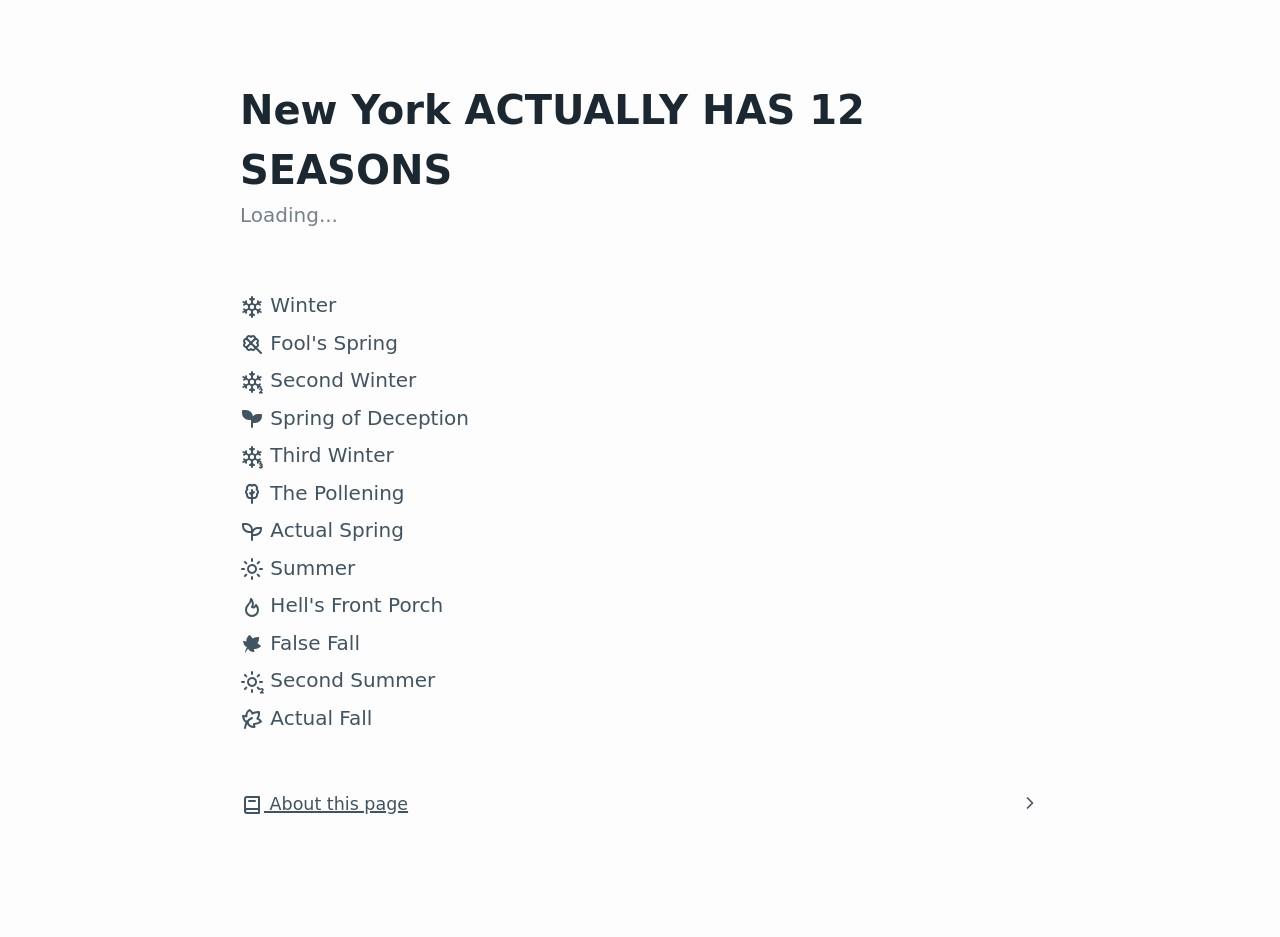
==== commit 1bc94fcd: "one fewer <br>" ====
--- a/index.html
+++ b/index.html
@@ -155,7 +155,6 @@
 			</ul>
 		</div>
 
-		<br>
 		<br>
 
 		<div>
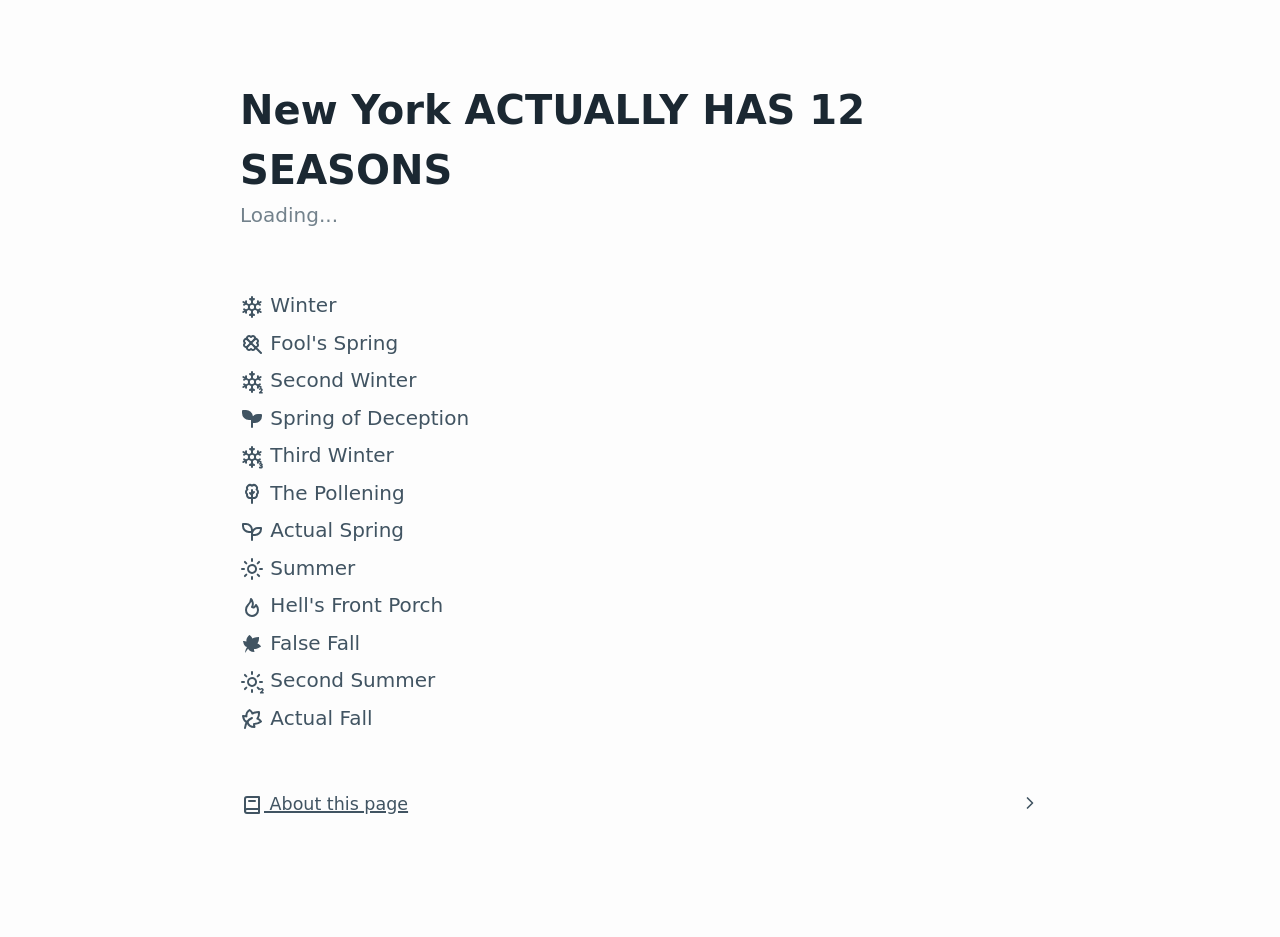
==== commit 1eb07dbf: "break cache, css" ====
--- a/index.html
+++ b/index.html
@@ -3,7 +3,7 @@
 <head>
 	<meta name="viewport" content="width=device-width, initial-scale=1.0">
 	<link rel="stylesheet" href="./css/pico.min.css">
-	<link rel="stylesheet" href="./css/app.css?16571a0190712375f88f9b8cc6855faf45cc49fa">
+	<link rel="stylesheet" href="./css/app.css?ed82450625d8849c64c4533a3d1dd0cd3c57b283">
 </head>
 
 <body>
@@ -153,6 +153,11 @@
 					</span>
 				</li>
 			</ul>
+
+			<!-- only unhidden for the screenshot -->
+			<div id="url" style="display: none;">
+				12seasons.nyc
+			</div>
 		</div>
 
 		<br>
@@ -448,7 +453,7 @@
 
 	</main>
 	<script src="./js/temps.js"></script>
-	<script src="./js/app.js?254d3b42258a3db6c750fea51d97d5fb006b0fb8"></script>
+	<script src="./js/app.js?1bc94fcd6235bbd067b43f4bd30a3cb1353512d3"></script>
 	<script src="./js/html2canvas.min.js"></script>
 	<script data-goatcounter="https://12seasons.goatcounter.com/count"
         async src="//gc.zgo.at/count.js"></script>
--- a/css/app.css
+++ b/css/app.css
@@ -73,6 +73,7 @@
 #capture {
 	padding: 1rem;
 	margin: -1rem;
+	letter-spacing: 0.01px;
 }
 
 /* Use the fancy SVGs instead of bullets. */
@@ -82,4 +83,10 @@
 
 ul li {
 	list-style-type: none;
+}
+
+#url {
+	font-size: 0.8rem;
+	text-align: center;
+	color: var(--secondary);
 }
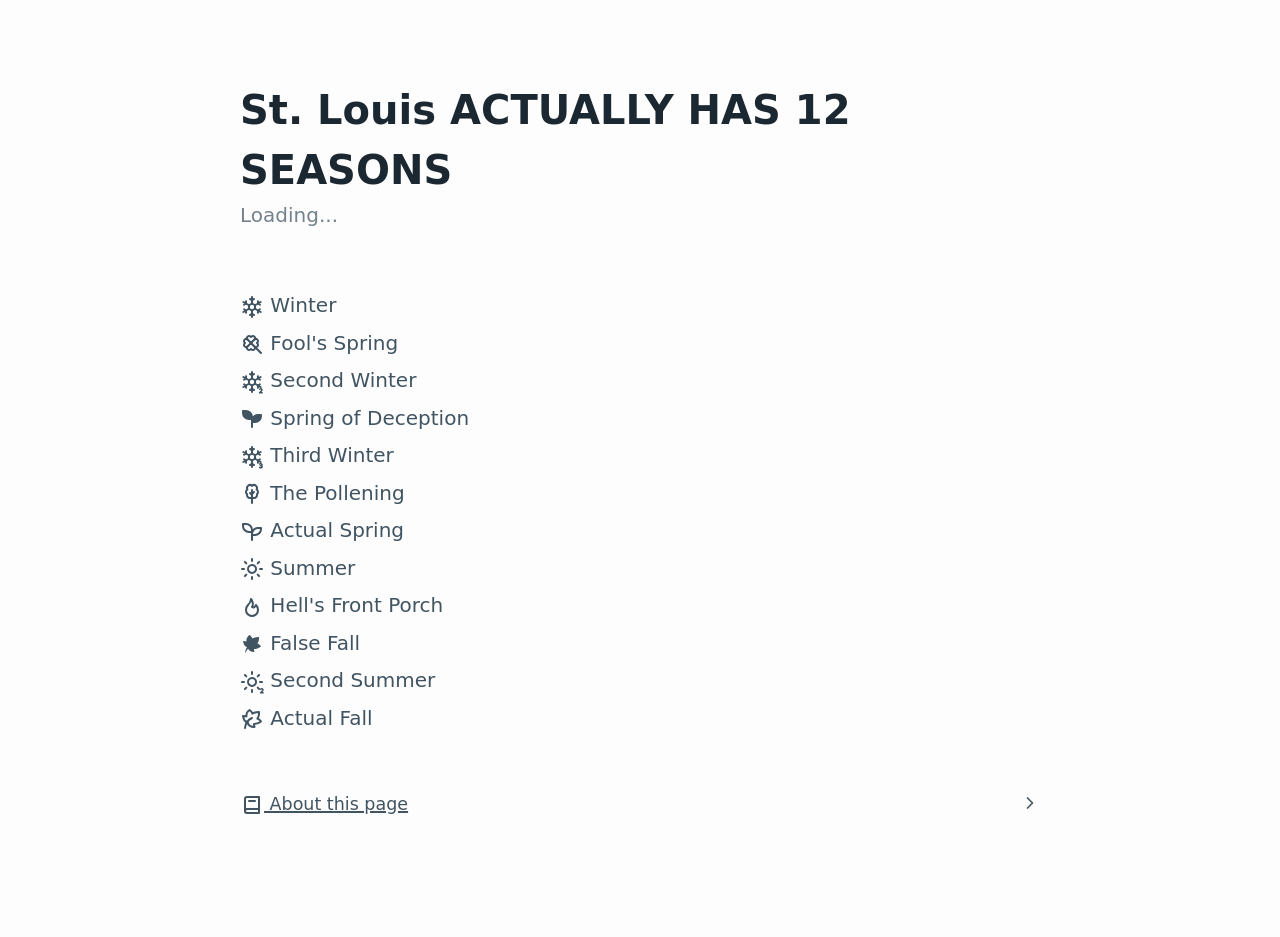
==== commit 5bd9669e: "Adapt app for St. Louis Replace NYC coordinates, timezone, and references with STL equivalents. Upda" ====
--- a/index.html
+++ b/index.html
@@ -1,462 +1,719 @@
 <html data-theme="light">
+    <head>
+        <meta name="viewport" content="width=device-width, initial-scale=1.0" />
+        <link rel="stylesheet" href="./css/pico.min.css" />
+        <link
+            rel="stylesheet"
+            href="./css/app.css?ed82450625d8849c64c4533a3d1dd0cd3c57b283"
+        />
+    </head>
 
-<head>
-	<meta name="viewport" content="width=device-width, initial-scale=1.0">
-	<link rel="stylesheet" href="./css/pico.min.css">
-	<link rel="stylesheet" href="./css/app.css?ed82450625d8849c64c4533a3d1dd0cd3c57b283">
-</head>
+    <body>
+        <main class="container">
+            <div id="capture">
+                <hgroup>
+                    <h1>St. Louis <b>ACTUALLY HAS 12 SEASONS</b></h1>
+                    <h2><span id="explainer">Loading...</span></h2>
+                </hgroup>
 
-<body>
-	<main class="container">
-		<div id="capture">
-			<hgroup>
-				<h1>New York <b>ACTUALLY HAS 12 SEASONS</b></h1>
-				<h2><span id="explainer">Loading...</span></h2>
-			</hgroup>
+                <br />
 
-			<br>
+                <ul>
+                    <li>
+                        <svg
+                            xmlns="http://www.w3.org/2000/svg"
+                            width="24"
+                            height="24"
+                            viewBox="0 0 24 24"
+                            fill="none"
+                            stroke="currentColor"
+                            stroke-width="2"
+                            stroke-linecap="round"
+                            stroke-linejoin="round"
+                            class="icon icon-tabler icons-tabler-outline icon-tabler-snowflake"
+                        >
+                            <path stroke="none" d="M0 0h24v24H0z" fill="none" />
+                            <path d="M10 4l2 1l2 -1" />
+                            <path d="M12 2v6.5l3 1.72" />
+                            <path d="M17.928 6.268l.134 2.232l1.866 1.232" />
+                            <path d="M20.66 7l-5.629 3.25l.01 3.458" />
+                            <path d="M19.928 14.268l-1.866 1.232l-.134 2.232" />
+                            <path d="M20.66 17l-5.629 -3.25l-2.99 1.738" />
+                            <path d="M14 20l-2 -1l-2 1" />
+                            <path d="M12 22v-6.5l-3 -1.72" />
+                            <path
+                                d="M6.072 17.732l-.134 -2.232l-1.866 -1.232"
+                            />
+                            <path d="M3.34 17l5.629 -3.25l-.01 -3.458" />
+                            <path d="M4.072 9.732l1.866 -1.232l.134 -2.232" />
+                            <path d="M3.34 7l5.629 3.25l2.99 -1.738" />
+                        </svg>
+                        Winter
+                        <span class="you-are-here">
+                            <svg
+                                xmlns="http://www.w3.org/2000/svg"
+                                width="24"
+                                height="24"
+                                viewBox="1 1 25 25"
+                                fill="currentColor"
+                                class="icon icon-tabler icons-tabler-filled icon-tabler-arrow-big-left"
+                            >
+                                <path
+                                    stroke="none"
+                                    d="M0 0h24v24H0z"
+                                    fill="none"
+                                />
+                                <path
+                                    d="M9.586 4l-6.586 6.586a2 2 0 0 0 0 2.828l6.586 6.586a2 2 0 0 0 2.18 .434l.145 -.068a2 2 0 0 0 1.089 -1.78v-2.586h7a2 2 0 0 0 2 -2v-4l-.005 -.15a2 2 0 0 0 -1.995 -1.85l-7 -.001v-2.585a2 2 0 0 0 -3.414 -1.414z"
+                                />
+                            </svg>
+                            You are here
+                        </span>
+                    </li>
+                    <li>
+                        <svg
+                            xmlns="http://www.w3.org/2000/svg"
+                            width="24"
+                            height="24"
+                            viewBox="0 0 24 24"
+                            fill="none"
+                            stroke="currentColor"
+                            stroke-width="2"
+                            stroke-linecap="round"
+                            stroke-linejoin="round"
+                            class="icon icon-tabler icons-tabler-outline icon-tabler-clover-2"
+                        >
+                            <path stroke="none" d="M0 0h24v24H0z" fill="none" />
+                            <path
+                                d="M11 11l-3.397 -3.44a2.104 2.104 0 0 1 0 -2.95a2.04 2.04 0 0 1 2.912 0l.485 .39l.485 -.39a2.04 2.04 0 0 1 2.912 0a2.104 2.104 0 0 1 0 2.95l-3.397 3.44z"
+                            />
+                            <path
+                                d="M11 11l-3.397 3.44a2.104 2.104 0 0 0 0 2.95a2.04 2.04 0 0 0 2.912 0l.485 -.39l.485 .39a2.04 2.04 0 0 0 2.912 0a2.104 2.104 0 0 0 0 -2.95l-3.397 -3.44z"
+                            />
+                            <path
+                                d="M14.44 7.603a2.104 2.104 0 0 1 2.95 0a2.04 2.04 0 0 1 0 2.912l-.39 .485l.39 .485a2.04 2.04 0 0 1 0 2.912a2.104 2.104 0 0 1 -2.95 0"
+                            />
+                            <path
+                                d="M7.56 7.603a2.104 2.104 0 0 0 -2.95 0a2.04 2.04 0 0 0 0 2.912l.39 .485l-.39 .485a2.04 2.04 0 0 0 0 2.912a2.104 2.104 0 0 0 2.95 0"
+                            />
+                            <path d="M15 15l6 6" />
+                        </svg>
+                        Fool's Spring
+                        <span class="you-are-here">
+                            <svg
+                                xmlns="http://www.w3.org/2000/svg"
+                                width="24"
+                                height="24"
+                                viewBox="1 1 25 25"
+                                fill="currentColor"
+                                class="icon icon-tabler icons-tabler-filled icon-tabler-arrow-big-left"
+                            >
+                                <path
+                                    stroke="none"
+                                    d="M0 0h24v24H0z"
+                                    fill="none"
+                                />
+                                <path
+                                    d="M9.586 4l-6.586 6.586a2 2 0 0 0 0 2.828l6.586 6.586a2 2 0 0 0 2.18 .434l.145 -.068a2 2 0 0 0 1.089 -1.78v-2.586h7a2 2 0 0 0 2 -2v-4l-.005 -.15a2 2 0 0 0 -1.995 -1.85l-7 -.001v-2.585a2 2 0 0 0 -3.414 -1.414z"
+                                />
+                            </svg>
+                            You are here
+                        </span>
+                    </li>
+                    <li>
+                        <svg
+                            xmlns="http://www.w3.org/2000/svg"
+                            width="24"
+                            height="24"
+                            viewBox="0 0 24 24"
+                            fill="none"
+                            stroke="currentColor"
+                            stroke-width="2"
+                            stroke-linecap="round"
+                            stroke-linejoin="round"
+                            class="icon icon-tabler icons-tabler-outline icon-tabler-snowflake"
+                        >
+                            <path stroke="none" d="M0 0h24v24H0z" fill="none" />
+                            <path d="M10 4l2 1l2 -1" />
+                            <path d="M12 2v6.5l3 1.72" />
+                            <path d="M17.928 6.268l.134 2.232l1.866 1.232" />
+                            <path d="M20.66 7l-5.629 3.25l.01 3.458" />
+                            <path d="M19.928 14.268l-1.866 1.232l-.134 2.232" />
+                            <path d="M20.66 17l-5.629 -3.25l-2.99 1.738" />
+                            <path d="M14 20l-2 -1l-2 1" />
+                            <path d="M12 22v-6.5l-3 -1.72" />
+                            <path
+                                d="M6.072 17.732l-.134 -2.232l-1.866 -1.232"
+                            />
+                            <path d="M3.34 17l5.629 -3.25l-.01 -3.458" />
+                            <path d="M4.072 9.732l1.866 -1.232l.134 -2.232" />
+                            <path d="M3.34 7l5.629 3.25l2.99 -1.738" />
+                            <!-- Add a little "2" in the bottom right corner -->
+                            <text
+                                x="19"
+                                y="23"
+                                font-size="6"
+                                fill="currentColor"
+                                stroke-width="1"
+                            >
+                                2
+                            </text>
+                        </svg>
+                        Second Winter
+                        <span class="you-are-here">
+                            <svg
+                                xmlns="http://www.w3.org/2000/svg"
+                                width="24"
+                                height="24"
+                                viewBox="1 1 25 25"
+                                fill="currentColor"
+                                class="icon icon-tabler icons-tabler-filled icon-tabler-arrow-big-left"
+                            >
+                                <path
+                                    stroke="none"
+                                    d="M0 0h24v24H0z"
+                                    fill="none"
+                                />
+                                <path
+                                    d="M9.586 4l-6.586 6.586a2 2 0 0 0 0 2.828l6.586 6.586a2 2 0 0 0 2.18 .434l.145 -.068a2 2 0 0 0 1.089 -1.78v-2.586h7a2 2 0 0 0 2 -2v-4l-.005 -.15a2 2 0 0 0 -1.995 -1.85l-7 -.001v-2.585a2 2 0 0 0 -3.414 -1.414z"
+                                />
+                            </svg>
+                            You are here
+                        </span>
+                    </li>
+                    <li>
+                        <svg
+                            xmlns="http://www.w3.org/2000/svg"
+                            width="24"
+                            height="24"
+                            viewBox="0 0 24 24"
+                            fill="currentColor"
+                            class="icon icon-tabler icons-tabler-filled icon-tabler-seeding"
+                        >
+                            <path stroke="none" d="M0 0h24v24H0z" fill="none" />
+                            <path
+                                d="M6 3a7 7 0 0 1 6.95 6.155a6.97 6.97 0 0 1 5.05 -2.155h3a1 1 0 0 1 1 1v1a7 7 0 0 1 -7 7h-2v4a1 1 0 0 1 -2 0v-7h-2a7 7 0 0 1 -7 -7v-2a1 1 0 0 1 1 -1z"
+                            />
+                        </svg>
+                        Spring of Deception
+                        <span class="you-are-here">
+                            <svg
+                                xmlns="http://www.w3.org/2000/svg"
+                                width="24"
+                                height="24"
+                                viewBox="1 1 25 25"
+                                fill="currentColor"
+                                class="icon icon-tabler icons-tabler-filled icon-tabler-arrow-big-left"
+                            >
+                                <path
+                                    stroke="none"
+                                    d="M0 0h24v24H0z"
+                                    fill="none"
+                                />
+                                <path
+                                    d="M9.586 4l-6.586 6.586a2 2 0 0 0 0 2.828l6.586 6.586a2 2 0 0 0 2.18 .434l.145 -.068a2 2 0 0 0 1.089 -1.78v-2.586h7a2 2 0 0 0 2 -2v-4l-.005 -.15a2 2 0 0 0 -1.995 -1.85l-7 -.001v-2.585a2 2 0 0 0 -3.414 -1.414z"
+                                />
+                            </svg>
+                            You are here
+                        </span>
+                    </li>
+                    <li>
+                        <svg
+                            xmlns="http://www.w3.org/2000/svg"
+                            width="24"
+                            height="24"
+                            viewBox="0 0 24 24"
+                            fill="none"
+                            stroke="currentColor"
+                            stroke-width="2"
+                            stroke-linecap="round"
+                            stroke-linejoin="round"
+                            class="icon icon-tabler icons-tabler-outline icon-tabler-snowflake"
+                        >
+                            <path stroke="none" d="M0 0h24v24H0z" fill="none" />
+                            <path d="M10 4l2 1l2 -1" />
+                            <path d="M12 2v6.5l3 1.72" />
+                            <path d="M17.928 6.268l.134 2.232l1.866 1.232" />
+                            <path d="M20.66 7l-5.629 3.25l.01 3.458" />
+                            <path d="M19.928 14.268l-1.866 1.232l-.134 2.232" />
+                            <path d="M20.66 17l-5.629 -3.25l-2.99 1.738" />
+                            <path d="M14 20l-2 -1l-2 1" />
+                            <path d="M12 22v-6.5l-3 -1.72" />
+                            <path
+                                d="M6.072 17.732l-.134 -2.232l-1.866 -1.232"
+                            />
+                            <path d="M3.34 17l5.629 -3.25l-.01 -3.458" />
+                            <path d="M4.072 9.732l1.866 -1.232l.134 -2.232" />
+                            <path d="M3.34 7l5.629 3.25l2.99 -1.738" />
+                            <!-- Add a little "3" in the bottom right corner -->
+                            <text
+                                x="19"
+                                y="23"
+                                font-size="6"
+                                fill="currentColor"
+                                stroke-width="1"
+                            >
+                                3
+                            </text>
+                        </svg>
+                        Third Winter
+                        <span class="you-are-here">
+                            <svg
+                                xmlns="http://www.w3.org/2000/svg"
+                                width="24"
+                                height="24"
+                                viewBox="1 1 25 25"
+                                fill="currentColor"
+                                class="icon icon-tabler icons-tabler-filled icon-tabler-arrow-big-left"
+                            >
+                                <path
+                                    stroke="none"
+                                    d="M0 0h24v24H0z"
+                                    fill="none"
+                                />
+                                <path
+                                    d="M9.586 4l-6.586 6.586a2 2 0 0 0 0 2.828l6.586 6.586a2 2 0 0 0 2.18 .434l.145 -.068a2 2 0 0 0 1.089 -1.78v-2.586h7a2 2 0 0 0 2 -2v-4l-.005 -.15a2 2 0 0 0 -1.995 -1.85l-7 -.001v-2.585a2 2 0 0 0 -3.414 -1.414z"
+                                />
+                            </svg>
+                            You are here
+                        </span>
+                    </li>
+                    <li>
+                        <svg
+                            xmlns="http://www.w3.org/2000/svg"
+                            width="24"
+                            height="24"
+                            viewBox="0 0 24 24"
+                            fill="none"
+                            stroke="currentColor"
+                            stroke-width="2"
+                            stroke-linecap="round"
+                            stroke-linejoin="round"
+                            class="icon icon-tabler icons-tabler-outline icon-tabler-tree"
+                        >
+                            <path stroke="none" d="M0 0h24v24H0z" fill="none" />
+                            <path d="M12 13l-2 -2" />
+                            <path d="M12 12l2 -2" />
+                            <path d="M12 21v-13" />
+                            <path
+                                d="M9.824 16a3 3 0 0 1 -2.743 -3.69a3 3 0 0 1 .304 -4.833a3 3 0 0 1 4.615 -3.707a3 3 0 0 1 4.614 3.707a3 3 0 0 1 .305 4.833a3 3 0 0 1 -2.919 3.695h-4z"
+                            />
+                        </svg>
+                        The Pollening
+                        <span class="you-are-here">
+                            <svg
+                                xmlns="http://www.w3.org/2000/svg"
+                                width="24"
+                                height="24"
+                                viewBox="1 1 25 25"
+                                fill="currentColor"
+                                class="icon icon-tabler icons-tabler-filled icon-tabler-arrow-big-left"
+                            >
+                                <path
+                                    stroke="none"
+                                    d="M0 0h24v24H0z"
+                                    fill="none"
+                                />
+                                <path
+                                    d="M9.586 4l-6.586 6.586a2 2 0 0 0 0 2.828l6.586 6.586a2 2 0 0 0 2.18 .434l.145 -.068a2 2 0 0 0 1.089 -1.78v-2.586h7a2 2 0 0 0 2 -2v-4l-.005 -.15a2 2 0 0 0 -1.995 -1.85l-7 -.001v-2.585a2 2 0 0 0 -3.414 -1.414z"
+                                />
+                            </svg>
+                            You are here
+                        </span>
+                    </li>
+                    <li>
+                        <svg
+                            xmlns="http://www.w3.org/2000/svg"
+                            width="24"
+                            height="24"
+                            viewBox="0 0 24 24"
+                            fill="none"
+                            stroke="currentColor"
+                            stroke-width="2"
+                            stroke-linecap="round"
+                            stroke-linejoin="round"
+                            class="icon icon-tabler icons-tabler-outline icon-tabler-seeding"
+                        >
+                            <path stroke="none" d="M0 0h24v24H0z" fill="none" />
+                            <path
+                                d="M12 10a6 6 0 0 0 -6 -6h-3v2a6 6 0 0 0 6 6h3"
+                            />
+                            <path
+                                d="M12 14a6 6 0 0 1 6 -6h3v1a6 6 0 0 1 -6 6h-3"
+                            />
+                            <path d="M12 20l0 -10" />
+                        </svg>
+                        Actual Spring
+                        <span class="you-are-here">
+                            <svg
+                                xmlns="http://www.w3.org/2000/svg"
+                                width="24"
+                                height="24"
+                                viewBox="1 1 25 25"
+                                fill="currentColor"
+                                class="icon icon-tabler icons-tabler-filled icon-tabler-arrow-big-left"
+                            >
+                                <path
+                                    stroke="none"
+                                    d="M0 0h24v24H0z"
+                                    fill="none"
+                                />
+                                <path
+                                    d="M9.586 4l-6.586 6.586a2 2 0 0 0 0 2.828l6.586 6.586a2 2 0 0 0 2.18 .434l.145 -.068a2 2 0 0 0 1.089 -1.78v-2.586h7a2 2 0 0 0 2 -2v-4l-.005 -.15a2 2 0 0 0 -1.995 -1.85l-7 -.001v-2.585a2 2 0 0 0 -3.414 -1.414z"
+                                />
+                            </svg>
+                            You are here
+                        </span>
+                    </li>
+                    <li>
+                        <svg
+                            xmlns="http://www.w3.org/2000/svg"
+                            width="24"
+                            height="24"
+                            viewBox="0 0 24 24"
+                            fill="none"
+                            stroke="currentColor"
+                            stroke-width="2"
+                            stroke-linecap="round"
+                            stroke-linejoin="round"
+                            class="icon icon-tabler icons-tabler-outline icon-tabler-sun-high"
+                        >
+                            <path stroke="none" d="M0 0h24v24H0z" fill="none" />
+                            <path
+                                d="M14.828 14.828a4 4 0 1 0 -5.656 -5.656a4 4 0 0 0 5.656 5.656z"
+                            />
+                            <path d="M6.343 17.657l-1.414 1.414" />
+                            <path d="M6.343 6.343l-1.414 -1.414" />
+                            <path d="M17.657 6.343l1.414 -1.414" />
+                            <path d="M17.657 17.657l1.414 1.414" />
+                            <path d="M4 12h-2" />
+                            <path d="M12 4v-2" />
+                            <path d="M20 12h2" />
+                            <path d="M12 20v2" />
+                        </svg>
+                        Summer
+                        <span class="you-are-here">
+                            <svg
+                                xmlns="http://www.w3.org/2000/svg"
+                                width="24"
+                                height="24"
+                                viewBox="1 1 25 25"
+                                fill="currentColor"
+                                class="icon icon-tabler icons-tabler-filled icon-tabler-arrow-big-left"
+                            >
+                                <path
+                                    stroke="none"
+                                    d="M0 0h24v24H0z"
+                                    fill="none"
+                                />
+                                <path
+                                    d="M9.586 4l-6.586 6.586a2 2 0 0 0 0 2.828l6.586 6.586a2 2 0 0 0 2.18 .434l.145 -.068a2 2 0 0 0 1.089 -1.78v-2.586h7a2 2 0 0 0 2 -2v-4l-.005 -.15a2 2 0 0 0 -1.995 -1.85l-7 -.001v-2.585a2 2 0 0 0 -3.414 -1.414z"
+                                />
+                            </svg>
+                            You are here
+                        </span>
+                    </li>
+                    <li>
+                        <svg
+                            xmlns="http://www.w3.org/2000/svg"
+                            width="24"
+                            height="24"
+                            viewBox="0 0 24 24"
+                            fill="none"
+                            stroke="currentColor"
+                            stroke-width="2"
+                            stroke-linecap="round"
+                            stroke-linejoin="round"
+                            class="icon icon-tabler icons-tabler-outline icon-tabler-flame"
+                        >
+                            <path stroke="none" d="M0 0h24v24H0z" fill="none" />
+                            <path
+                                d="M12 12c2 -2.96 0 -7 -1 -8c0 3.038 -1.773 4.741 -3 6c-1.226 1.26 -2 3.24 -2 5a6 6 0 1 0 12 0c0 -1.532 -1.056 -3.94 -2 -5c-1.786 3 -2.791 3 -4 2z"
+                            />
+                        </svg>
+                        Hell's Front Porch
+                        <span class="you-are-here">
+                            <svg
+                                xmlns="http://www.w3.org/2000/svg"
+                                width="24"
+                                height="24"
+                                viewBox="1 1 25 25"
+                                fill="currentColor"
+                                class="icon icon-tabler icons-tabler-filled icon-tabler-arrow-big-left"
+                            >
+                                <path
+                                    stroke="none"
+                                    d="M0 0h24v24H0z"
+                                    fill="none"
+                                />
+                                <path
+                                    d="M9.586 4l-6.586 6.586a2 2 0 0 0 0 2.828l6.586 6.586a2 2 0 0 0 2.18 .434l.145 -.068a2 2 0 0 0 1.089 -1.78v-2.586h7a2 2 0 0 0 2 -2v-4l-.005 -.15a2 2 0 0 0 -1.995 -1.85l-7 -.001v-2.585a2 2 0 0 0 -3.414 -1.414z"
+                                />
+                            </svg>
+                            You are here
+                        </span>
+                    </li>
+                    <li>
+                        <svg
+                            xmlns="http://www.w3.org/2000/svg"
+                            width="24"
+                            height="24"
+                            viewBox="0 0 24 24"
+                            fill="currentColor"
+                            class="icon icon-tabler icon-tabler-leaf-2"
+                        >
+                            <path d="M0 0h24v24H0z" fill="none" />
+                            <path d="M5 21c.5 -4.5 2.5 -8 7 -10" />
+                            <path
+                                d="M7.5 15q -3.5 0 -4.5 -6a8.4 8.4 0 0 1 3.438 .402 12 12 0 0 1 -.052 -.793c0 -3.606 3.204 -5.609 3.204 -5.609s2.003 1.252 2.842 3.557q 2.568 -1.557 6.568 -1.557q .396 3.775 -1.557 6.568c2.305 .839 3.557 2.842 3.557 2.842s-3 2.59 -7 2.59c0 1 0 1 .5 3q -6 0 -7 -5"
+                            />
+                        </svg>
+                        False Fall
+                        <span class="you-are-here">
+                            <svg
+                                xmlns="http://www.w3.org/2000/svg"
+                                width="24"
+                                height="24"
+                                viewBox="1 1 25 25"
+                                fill="currentColor"
+                                class="icon icon-tabler icons-tabler-filled icon-tabler-arrow-big-left"
+                            >
+                                <path
+                                    stroke="none"
+                                    d="M0 0h24v24H0z"
+                                    fill="none"
+                                />
+                                <path
+                                    d="M9.586 4l-6.586 6.586a2 2 0 0 0 0 2.828l6.586 6.586a2 2 0 0 0 2.18 .434l.145 -.068a2 2 0 0 0 1.089 -1.78v-2.586h7a2 2 0 0 0 2 -2v-4l-.005 -.15a2 2 0 0 0 -1.995 -1.85l-7 -.001v-2.585a2 2 0 0 0 -3.414 -1.414z"
+                                />
+                            </svg>
+                            You are here
+                        </span>
+                    </li>
+                    <li>
+                        <svg
+                            xmlns="http://www.w3.org/2000/svg"
+                            width="24"
+                            height="24"
+                            viewBox="0 0 24 24"
+                            fill="none"
+                            stroke="currentColor"
+                            stroke-width="2"
+                            stroke-linecap="round"
+                            stroke-linejoin="round"
+                            class="icon icon-tabler icons-tabler-outline icon-tabler-sun-high"
+                        >
+                            <path stroke="none" d="M0 0h24v24H0z" fill="none" />
+                            <path
+                                d="M14.828 14.828a4 4 0 1 0 -5.656 -5.656a4 4 0 0 0 5.656 5.656z"
+                            />
+                            <path d="M6.343 17.657l-1.414 1.414" />
+                            <path d="M6.343 6.343l-1.414 -1.414" />
+                            <path d="M17.657 6.343l1.414 -1.414" />
+                            <path d="M17.657 17.657l1.414 1.414" />
+                            <path d="M4 12h-2" />
+                            <path d="M12 4v-2" />
+                            <path d="M20 12h2" />
+                            <path d="M12 20v2" />
+                            <!-- Add a little "2" in the bottom right corner -->
+                            <text
+                                x="20"
+                                y="23"
+                                font-size="6"
+                                fill="currentColor"
+                                stroke-width="1"
+                            >
+                                2
+                            </text>
+                        </svg>
+                        Second Summer
+                        <span class="you-are-here">
+                            <svg
+                                xmlns="http://www.w3.org/2000/svg"
+                                width="24"
+                                height="24"
+                                viewBox="1 1 25 25"
+                                fill="currentColor"
+                                class="icon icon-tabler icons-tabler-filled icon-tabler-arrow-big-left"
+                            >
+                                <path
+                                    stroke="none"
+                                    d="M0 0h24v24H0z"
+                                    fill="none"
+                                />
+                                <path
+                                    d="M9.586 4l-6.586 6.586a2 2 0 0 0 0 2.828l6.586 6.586a2 2 0 0 0 2.18 .434l.145 -.068a2 2 0 0 0 1.089 -1.78v-2.586h7a2 2 0 0 0 2 -2v-4l-.005 -.15a2 2 0 0 0 -1.995 -1.85l-7 -.001v-2.585a2 2 0 0 0 -3.414 -1.414z"
+                                />
+                            </svg>
+                            You are here
+                        </span>
+                    </li>
+                    <li>
+                        <svg
+                            xmlns="http://www.w3.org/2000/svg"
+                            width="24"
+                            height="24"
+                            viewBox="0 0 24 24"
+                            fill="none"
+                            stroke="currentColor"
+                            stroke-width="2"
+                            stroke-linecap="round"
+                            stroke-linejoin="round"
+                            class="icon icon-tabler icons-tabler-outline icon-tabler-leaf-2"
+                        >
+                            <path stroke="none" d="M0 0h24v24H0z" fill="none" />
+                            <path d="M5 21c.5 -4.5 2.5 -8 7 -10" />
+                            <path
+                                d="M7.5 15q -3.5 0 -4.5 -6a8.4 8.4 0 0 1 3.438 .402a12 12 0 0 1 -.052 -.793c0 -3.606 3.204 -5.609 3.204 -5.609s2.003 1.252 2.842 3.557q 2.568 -1.557 6.568 -1.557q .396 3.775 -1.557 6.568c2.305 .839 3.557 2.842 3.557 2.842s-3 2.59 -7 2.59c0 1 0 1 .5 3q -6 0 -7 -5"
+                            />
+                        </svg>
+                        Actual Fall
+                        <span class="you-are-here">
+                            <svg
+                                xmlns="http://www.w3.org/2000/svg"
+                                width="24"
+                                height="24"
+                                viewBox="1 1 25 25"
+                                fill="currentColor"
+                                class="icon icon-tabler icons-tabler-filled icon-tabler-arrow-big-left"
+                            >
+                                <path
+                                    stroke="none"
+                                    d="M0 0h24v24H0z"
+                                    fill="none"
+                                />
+                                <path
+                                    d="M9.586 4l-6.586 6.586a2 2 0 0 0 0 2.828l6.586 6.586a2 2 0 0 0 2.18 .434l.145 -.068a2 2 0 0 0 1.089 -1.78v-2.586h7a2 2 0 0 0 2 -2v-4l-.005 -.15a2 2 0 0 0 -1.995 -1.85l-7 -.001v-2.585a2 2 0 0 0 -3.414 -1.414z"
+                                />
+                            </svg>
+                            You are here
+                        </span>
+                    </li>
+                </ul>
 
-			<ul>
-				<li>
-					<svg  xmlns="http://www.w3.org/2000/svg"  width="24"  height="24"  viewBox="0 0 24 24"  fill="none"  stroke="currentColor"  stroke-width="2"  stroke-linecap="round"  stroke-linejoin="round"  class="icon icon-tabler icons-tabler-outline icon-tabler-snowflake"><path stroke="none" d="M0 0h24v24H0z" fill="none"/><path d="M10 4l2 1l2 -1" /><path d="M12 2v6.5l3 1.72" /><path d="M17.928 6.268l.134 2.232l1.866 1.232" /><path d="M20.66 7l-5.629 3.25l.01 3.458" /><path d="M19.928 14.268l-1.866 1.232l-.134 2.232" /><path d="M20.66 17l-5.629 -3.25l-2.99 1.738" /><path d="M14 20l-2 -1l-2 1" /><path d="M12 22v-6.5l-3 -1.72" /><path d="M6.072 17.732l-.134 -2.232l-1.866 -1.232" /><path d="M3.34 17l5.629 -3.25l-.01 -3.458" /><path d="M4.072 9.732l1.866 -1.232l.134 -2.232" /><path d="M3.34 7l5.629 3.25l2.99 -1.738" /></svg>
-					Winter
-					<span class="you-are-here">
-						<svg  xmlns="http://www.w3.org/2000/svg"  width="24"  height="24"  viewBox="1 1 25 25"  fill="currentColor"  class="icon icon-tabler icons-tabler-filled icon-tabler-arrow-big-left"><path stroke="none" d="M0 0h24v24H0z" fill="none"/><path d="M9.586 4l-6.586 6.586a2 2 0 0 0 0 2.828l6.586 6.586a2 2 0 0 0 2.18 .434l.145 -.068a2 2 0 0 0 1.089 -1.78v-2.586h7a2 2 0 0 0 2 -2v-4l-.005 -.15a2 2 0 0 0 -1.995 -1.85l-7 -.001v-2.585a2 2 0 0 0 -3.414 -1.414z" /></svg>
-						You are here
-					</span>
-				</li>
-				<li>
-					<svg  xmlns="http://www.w3.org/2000/svg"  width="24"  height="24"  viewBox="0 0 24 24"  fill="none"  stroke="currentColor"  stroke-width="2"  stroke-linecap="round"  stroke-linejoin="round"  class="icon icon-tabler icons-tabler-outline icon-tabler-clover-2"><path stroke="none" d="M0 0h24v24H0z" fill="none"/><path d="M11 11l-3.397 -3.44a2.104 2.104 0 0 1 0 -2.95a2.04 2.04 0 0 1 2.912 0l.485 .39l.485 -.39a2.04 2.04 0 0 1 2.912 0a2.104 2.104 0 0 1 0 2.95l-3.397 3.44z" /><path d="M11 11l-3.397 3.44a2.104 2.104 0 0 0 0 2.95a2.04 2.04 0 0 0 2.912 0l.485 -.39l.485 .39a2.04 2.04 0 0 0 2.912 0a2.104 2.104 0 0 0 0 -2.95l-3.397 -3.44z" /><path d="M14.44 7.603a2.104 2.104 0 0 1 2.95 0a2.04 2.04 0 0 1 0 2.912l-.39 .485l.39 .485a2.04 2.04 0 0 1 0 2.912a2.104 2.104 0 0 1 -2.95 0" /><path d="M7.56 7.603a2.104 2.104 0 0 0 -2.95 0a2.04 2.04 0 0 0 0 2.912l.39 .485l-.39 .485a2.04 2.04 0 0 0 0 2.912a2.104 2.104 0 0 0 2.95 0" /><path d="M15 15l6 6" /></svg>
-					Fool's Spring
-					<span class="you-are-here">
-						<svg  xmlns="http://www.w3.org/2000/svg"  width="24"  height="24"  viewBox="1 1 25 25"  fill="currentColor"  class="icon icon-tabler icons-tabler-filled icon-tabler-arrow-big-left"><path stroke="none" d="M0 0h24v24H0z" fill="none"/><path d="M9.586 4l-6.586 6.586a2 2 0 0 0 0 2.828l6.586 6.586a2 2 0 0 0 2.18 .434l.145 -.068a2 2 0 0 0 1.089 -1.78v-2.586h7a2 2 0 0 0 2 -2v-4l-.005 -.15a2 2 0 0 0 -1.995 -1.85l-7 -.001v-2.585a2 2 0 0 0 -3.414 -1.414z" /></svg>
-						You are here
-					</span>
-				</li>
-				<li>
-					<svg xmlns="http://www.w3.org/2000/svg" width="24" height="24" viewBox="0 0 24 24" fill="none" stroke="currentColor" stroke-width="2" stroke-linecap="round" stroke-linejoin="round" class="icon icon-tabler icons-tabler-outline icon-tabler-snowflake">
-						<path stroke="none" d="M0 0h24v24H0z" fill="none"/>
-						<path d="M10 4l2 1l2 -1" />
-						<path d="M12 2v6.5l3 1.72" />
-						<path d="M17.928 6.268l.134 2.232l1.866 1.232" />
-						<path d="M20.66 7l-5.629 3.25l.01 3.458" />
-						<path d="M19.928 14.268l-1.866 1.232l-.134 2.232" />
-						<path d="M20.66 17l-5.629 -3.25l-2.99 1.738" />
-						<path d="M14 20l-2 -1l-2 1" />
-						<path d="M12 22v-6.5l-3 -1.72" />
-						<path d="M6.072 17.732l-.134 -2.232l-1.866 -1.232" />
-						<path d="M3.34 17l5.629 -3.25l-.01 -3.458" />
-						<path d="M4.072 9.732l1.866 -1.232l.134 -2.232" />
-						<path d="M3.34 7l5.629 3.25l2.99 -1.738" />
-						<!-- Add a little "2" in the bottom right corner -->
-						<text x="19" y="23" font-size="6" fill="currentColor" stroke-width="1">2</text>
-					  </svg>
-					Second Winter
-					<span class="you-are-here">
-						<svg  xmlns="http://www.w3.org/2000/svg"  width="24"  height="24"  viewBox="1 1 25 25"  fill="currentColor"  class="icon icon-tabler icons-tabler-filled icon-tabler-arrow-big-left"><path stroke="none" d="M0 0h24v24H0z" fill="none"/><path d="M9.586 4l-6.586 6.586a2 2 0 0 0 0 2.828l6.586 6.586a2 2 0 0 0 2.18 .434l.145 -.068a2 2 0 0 0 1.089 -1.78v-2.586h7a2 2 0 0 0 2 -2v-4l-.005 -.15a2 2 0 0 0 -1.995 -1.85l-7 -.001v-2.585a2 2 0 0 0 -3.414 -1.414z" /></svg>
-						You are here
-					</span>
-				</li>
-				<li>
-					<svg  xmlns="http://www.w3.org/2000/svg"  width="24"  height="24"  viewBox="0 0 24 24"  fill="currentColor"  class="icon icon-tabler icons-tabler-filled icon-tabler-seeding"><path stroke="none" d="M0 0h24v24H0z" fill="none"/><path d="M6 3a7 7 0 0 1 6.95 6.155a6.97 6.97 0 0 1 5.05 -2.155h3a1 1 0 0 1 1 1v1a7 7 0 0 1 -7 7h-2v4a1 1 0 0 1 -2 0v-7h-2a7 7 0 0 1 -7 -7v-2a1 1 0 0 1 1 -1z" /></svg>
-					Spring of Deception
-					<span class="you-are-here">
-						<svg  xmlns="http://www.w3.org/2000/svg"  width="24"  height="24"  viewBox="1 1 25 25"  fill="currentColor"  class="icon icon-tabler icons-tabler-filled icon-tabler-arrow-big-left"><path stroke="none" d="M0 0h24v24H0z" fill="none"/><path d="M9.586 4l-6.586 6.586a2 2 0 0 0 0 2.828l6.586 6.586a2 2 0 0 0 2.18 .434l.145 -.068a2 2 0 0 0 1.089 -1.78v-2.586h7a2 2 0 0 0 2 -2v-4l-.005 -.15a2 2 0 0 0 -1.995 -1.85l-7 -.001v-2.585a2 2 0 0 0 -3.414 -1.414z" /></svg>
-						You are here
-					</span>
-				</li>
-				<li>
-                    <svg xmlns="http://www.w3.org/2000/svg" width="24" height="24" viewBox="0 0 24 24" fill="none" stroke="currentColor" stroke-width="2" stroke-linecap="round" stroke-linejoin="round" class="icon icon-tabler icons-tabler-outline icon-tabler-snowflake">
-                        <path stroke="none" d="M0 0h24v24H0z" fill="none"/>
-                        <path d="M10 4l2 1l2 -1" />
-                        <path d="M12 2v6.5l3 1.72" />
-                        <path d="M17.928 6.268l.134 2.232l1.866 1.232" />
-                        <path d="M20.66 7l-5.629 3.25l.01 3.458" />
-                        <path d="M19.928 14.268l-1.866 1.232l-.134 2.232" />
-                        <path d="M20.66 17l-5.629 -3.25l-2.99 1.738" />
-                        <path d="M14 20l-2 -1l-2 1" />
-                        <path d="M12 22v-6.5l-3 -1.72" />
-                        <path d="M6.072 17.732l-.134 -2.232l-1.866 -1.232" />
-                        <path d="M3.34 17l5.629 -3.25l-.01 -3.458" />
-                        <path d="M4.072 9.732l1.866 -1.232l.134 -2.232" />
-                        <path d="M3.34 7l5.629 3.25l2.99 -1.738" />
-                        <!-- Add a little "3" in the bottom right corner -->
-                        <text x="19" y="23" font-size="6" fill="currentColor" stroke-width="1">3</text>
-                      </svg>
-					Third Winter
-					<span class="you-are-here">
-						<svg  xmlns="http://www.w3.org/2000/svg"  width="24"  height="24"  viewBox="1 1 25 25"  fill="currentColor"  class="icon icon-tabler icons-tabler-filled icon-tabler-arrow-big-left"><path stroke="none" d="M0 0h24v24H0z" fill="none"/><path d="M9.586 4l-6.586 6.586a2 2 0 0 0 0 2.828l6.586 6.586a2 2 0 0 0 2.18 .434l.145 -.068a2 2 0 0 0 1.089 -1.78v-2.586h7a2 2 0 0 0 2 -2v-4l-.005 -.15a2 2 0 0 0 -1.995 -1.85l-7 -.001v-2.585a2 2 0 0 0 -3.414 -1.414z" /></svg>
-						You are here
-					</span>
-				</li>
-				<li>
-					<svg  xmlns="http://www.w3.org/2000/svg"  width="24"  height="24"  viewBox="0 0 24 24"  fill="none"  stroke="currentColor"  stroke-width="2"  stroke-linecap="round"  stroke-linejoin="round"  class="icon icon-tabler icons-tabler-outline icon-tabler-tree"><path stroke="none" d="M0 0h24v24H0z" fill="none"/><path d="M12 13l-2 -2" /><path d="M12 12l2 -2" /><path d="M12 21v-13" /><path d="M9.824 16a3 3 0 0 1 -2.743 -3.69a3 3 0 0 1 .304 -4.833a3 3 0 0 1 4.615 -3.707a3 3 0 0 1 4.614 3.707a3 3 0 0 1 .305 4.833a3 3 0 0 1 -2.919 3.695h-4z" /></svg>
-					The Pollening
-					<span class="you-are-here">
-						<svg  xmlns="http://www.w3.org/2000/svg"  width="24"  height="24"  viewBox="1 1 25 25"  fill="currentColor"  class="icon icon-tabler icons-tabler-filled icon-tabler-arrow-big-left"><path stroke="none" d="M0 0h24v24H0z" fill="none"/><path d="M9.586 4l-6.586 6.586a2 2 0 0 0 0 2.828l6.586 6.586a2 2 0 0 0 2.18 .434l.145 -.068a2 2 0 0 0 1.089 -1.78v-2.586h7a2 2 0 0 0 2 -2v-4l-.005 -.15a2 2 0 0 0 -1.995 -1.85l-7 -.001v-2.585a2 2 0 0 0 -3.414 -1.414z" /></svg>
-						You are here
-					</span>
-				</li>
-				<li>
-					<svg  xmlns="http://www.w3.org/2000/svg"  width="24"  height="24"  viewBox="0 0 24 24"  fill="none"  stroke="currentColor"  stroke-width="2"  stroke-linecap="round"  stroke-linejoin="round"  class="icon icon-tabler icons-tabler-outline icon-tabler-seeding"><path stroke="none" d="M0 0h24v24H0z" fill="none"/><path d="M12 10a6 6 0 0 0 -6 -6h-3v2a6 6 0 0 0 6 6h3" /><path d="M12 14a6 6 0 0 1 6 -6h3v1a6 6 0 0 1 -6 6h-3" /><path d="M12 20l0 -10" /></svg>
-					Actual Spring
-					<span class="you-are-here">
-						<svg  xmlns="http://www.w3.org/2000/svg"  width="24"  height="24"  viewBox="1 1 25 25"  fill="currentColor"  class="icon icon-tabler icons-tabler-filled icon-tabler-arrow-big-left"><path stroke="none" d="M0 0h24v24H0z" fill="none"/><path d="M9.586 4l-6.586 6.586a2 2 0 0 0 0 2.828l6.586 6.586a2 2 0 0 0 2.18 .434l.145 -.068a2 2 0 0 0 1.089 -1.78v-2.586h7a2 2 0 0 0 2 -2v-4l-.005 -.15a2 2 0 0 0 -1.995 -1.85l-7 -.001v-2.585a2 2 0 0 0 -3.414 -1.414z" /></svg>
-						You are here
-					</span>
-				</li>
-				<li>
-					<svg  xmlns="http://www.w3.org/2000/svg"  width="24"  height="24"  viewBox="0 0 24 24"  fill="none"  stroke="currentColor"  stroke-width="2"  stroke-linecap="round"  stroke-linejoin="round"  class="icon icon-tabler icons-tabler-outline icon-tabler-sun-high"><path stroke="none" d="M0 0h24v24H0z" fill="none"/><path d="M14.828 14.828a4 4 0 1 0 -5.656 -5.656a4 4 0 0 0 5.656 5.656z" /><path d="M6.343 17.657l-1.414 1.414" /><path d="M6.343 6.343l-1.414 -1.414" /><path d="M17.657 6.343l1.414 -1.414" /><path d="M17.657 17.657l1.414 1.414" /><path d="M4 12h-2" /><path d="M12 4v-2" /><path d="M20 12h2" /><path d="M12 20v2" /></svg>
-					Summer
-					<span class="you-are-here">
-						<svg  xmlns="http://www.w3.org/2000/svg"  width="24"  height="24"  viewBox="1 1 25 25"  fill="currentColor"  class="icon icon-tabler icons-tabler-filled icon-tabler-arrow-big-left"><path stroke="none" d="M0 0h24v24H0z" fill="none"/><path d="M9.586 4l-6.586 6.586a2 2 0 0 0 0 2.828l6.586 6.586a2 2 0 0 0 2.18 .434l.145 -.068a2 2 0 0 0 1.089 -1.78v-2.586h7a2 2 0 0 0 2 -2v-4l-.005 -.15a2 2 0 0 0 -1.995 -1.85l-7 -.001v-2.585a2 2 0 0 0 -3.414 -1.414z" /></svg>
-						You are here
-					</span>
-				</li>
-				<li>
-					<svg  xmlns="http://www.w3.org/2000/svg"  width="24"  height="24"  viewBox="0 0 24 24"  fill="none"  stroke="currentColor"  stroke-width="2"  stroke-linecap="round"  stroke-linejoin="round"  class="icon icon-tabler icons-tabler-outline icon-tabler-flame"><path stroke="none" d="M0 0h24v24H0z" fill="none"/><path d="M12 12c2 -2.96 0 -7 -1 -8c0 3.038 -1.773 4.741 -3 6c-1.226 1.26 -2 3.24 -2 5a6 6 0 1 0 12 0c0 -1.532 -1.056 -3.94 -2 -5c-1.786 3 -2.791 3 -4 2z" /></svg>
-					Hell's Front Porch
-					<span class="you-are-here">
-						<svg  xmlns="http://www.w3.org/2000/svg"  width="24"  height="24"  viewBox="1 1 25 25"  fill="currentColor"  class="icon icon-tabler icons-tabler-filled icon-tabler-arrow-big-left"><path stroke="none" d="M0 0h24v24H0z" fill="none"/><path d="M9.586 4l-6.586 6.586a2 2 0 0 0 0 2.828l6.586 6.586a2 2 0 0 0 2.18 .434l.145 -.068a2 2 0 0 0 1.089 -1.78v-2.586h7a2 2 0 0 0 2 -2v-4l-.005 -.15a2 2 0 0 0 -1.995 -1.85l-7 -.001v-2.585a2 2 0 0 0 -3.414 -1.414z" /></svg>
-						You are here
-					</span>
-				</li>
-				<li>
-					<svg xmlns="http://www.w3.org/2000/svg" width="24" height="24" viewBox="0 0 24 24" fill="currentColor" class="icon icon-tabler icon-tabler-leaf-2">
-					  <path d="M0 0h24v24H0z" fill="none"/>
-					  <path d="M5 21c.5 -4.5 2.5 -8 7 -10" />
-					  <path d="M7.5 15q -3.5 0 -4.5 -6a8.4 8.4 0 0 1 3.438 .402 12 12 0 0 1 -.052 -.793c0 -3.606 3.204 -5.609 3.204 -5.609s2.003 1.252 2.842 3.557q 2.568 -1.557 6.568 -1.557q .396 3.775 -1.557 6.568c2.305 .839 3.557 2.842 3.557 2.842s-3 2.59 -7 2.59c0 1 0 1 .5 3q -6 0 -7 -5" />
-					</svg>
-					False Fall
-					<span class="you-are-here">
-						<svg  xmlns="http://www.w3.org/2000/svg"  width="24"  height="24"  viewBox="1 1 25 25"  fill="currentColor"  class="icon icon-tabler icons-tabler-filled icon-tabler-arrow-big-left"><path stroke="none" d="M0 0h24v24H0z" fill="none"/><path d="M9.586 4l-6.586 6.586a2 2 0 0 0 0 2.828l6.586 6.586a2 2 0 0 0 2.18 .434l.145 -.068a2 2 0 0 0 1.089 -1.78v-2.586h7a2 2 0 0 0 2 -2v-4l-.005 -.15a2 2 0 0 0 -1.995 -1.85l-7 -.001v-2.585a2 2 0 0 0 -3.414 -1.414z" /></svg>
-						You are here
-					</span>
-				</li>
-				<li>
-					<svg  xmlns="http://www.w3.org/2000/svg"  width="24"  height="24"  viewBox="0 0 24 24"  fill="none"  stroke="currentColor"  stroke-width="2"  stroke-linecap="round"  stroke-linejoin="round"  class="icon icon-tabler icons-tabler-outline icon-tabler-sun-high"><path stroke="none" d="M0 0h24v24H0z" fill="none"/><path d="M14.828 14.828a4 4 0 1 0 -5.656 -5.656a4 4 0 0 0 5.656 5.656z" /><path d="M6.343 17.657l-1.414 1.414" /><path d="M6.343 6.343l-1.414 -1.414" /><path d="M17.657 6.343l1.414 -1.414" /><path d="M17.657 17.657l1.414 1.414" /><path d="M4 12h-2" /><path d="M12 4v-2" /><path d="M20 12h2" /><path d="M12 20v2" />
-						<!-- Add a little "2" in the bottom right corner -->
-						<text x="20" y="23" font-size="6" fill="currentColor" stroke-width="1">2</text>
-					</svg>
-					Second Summer
-					<span class="you-are-here">
-						<svg  xmlns="http://www.w3.org/2000/svg"  width="24"  height="24"  viewBox="1 1 25 25"  fill="currentColor"  class="icon icon-tabler icons-tabler-filled icon-tabler-arrow-big-left"><path stroke="none" d="M0 0h24v24H0z" fill="none"/><path d="M9.586 4l-6.586 6.586a2 2 0 0 0 0 2.828l6.586 6.586a2 2 0 0 0 2.18 .434l.145 -.068a2 2 0 0 0 1.089 -1.78v-2.586h7a2 2 0 0 0 2 -2v-4l-.005 -.15a2 2 0 0 0 -1.995 -1.85l-7 -.001v-2.585a2 2 0 0 0 -3.414 -1.414z" /></svg>
-						You are here
-					</span>
-				</li>
-				<li>
-					<svg  xmlns="http://www.w3.org/2000/svg"  width="24"  height="24"  viewBox="0 0 24 24"  fill="none"  stroke="currentColor"  stroke-width="2"  stroke-linecap="round"  stroke-linejoin="round"  class="icon icon-tabler icons-tabler-outline icon-tabler-leaf-2"><path stroke="none" d="M0 0h24v24H0z" fill="none"/><path d="M5 21c.5 -4.5 2.5 -8 7 -10" /><path d="M7.5 15q -3.5 0 -4.5 -6a8.4 8.4 0 0 1 3.438 .402a12 12 0 0 1 -.052 -.793c0 -3.606 3.204 -5.609 3.204 -5.609s2.003 1.252 2.842 3.557q 2.568 -1.557 6.568 -1.557q .396 3.775 -1.557 6.568c2.305 .839 3.557 2.842 3.557 2.842s-3 2.59 -7 2.59c0 1 0 1 .5 3q -6 0 -7 -5" /></svg>
-					Actual Fall
-					<span class="you-are-here">
-						<svg  xmlns="http://www.w3.org/2000/svg"  width="24"  height="24"  viewBox="1 1 25 25"  fill="currentColor"  class="icon icon-tabler icons-tabler-filled icon-tabler-arrow-big-left"><path stroke="none" d="M0 0h24v24H0z" fill="none"/><path d="M9.586 4l-6.586 6.586a2 2 0 0 0 0 2.828l6.586 6.586a2 2 0 0 0 2.18 .434l.145 -.068a2 2 0 0 0 1.089 -1.78v-2.586h7a2 2 0 0 0 2 -2v-4l-.005 -.15a2 2 0 0 0 -1.995 -1.85l-7 -.001v-2.585a2 2 0 0 0 -3.414 -1.414z" /></svg>
-						You are here
-					</span>
-				</li>
-			</ul>
+                <!-- only unhidden for the screenshot -->
+                <div id="url" style="display: none">12seasons STL</div>
+            </div>
 
-			<!-- only unhidden for the screenshot -->
-			<div id="url" style="display: none;">
-				12seasons.nyc
-			</div>
-		</div>
+            <br />
 
-		<br>
-
-		<div>
-			<!-- display:none the button until we've confirmed their browser can do shares. -->
-			<a id="share-btn" href="#" class="secondary" target="_blank" style="display: none;">
-				<small>
-					<svg  xmlns="http://www.w3.org/2000/svg"  width="24"  height="24"  viewBox="0 0 24 24"  fill="none"  stroke="currentColor"  stroke-width="2"  stroke-linecap="round"  stroke-linejoin="round"  class="icon icon-tabler icons-tabler-outline icon-tabler-share-2"><path stroke="none" d="M0 0h24v24H0z" fill="none"/><path d="M8 9h-1a2 2 0 0 0 -2 2v8a2 2 0 0 0 2 2h10a2 2 0 0 0 2 -2v-8a2 2 0 0 0 -2 -2h-1" /><path d="M12 14v-11" /><path d="M9 6l3 -3l3 3" /></svg>
-					Share image
-				</small>
-			</a>
-		</div>
-		<div>
-		<a id="download-btn" href="#" class="secondary" target="_blank" style="display: none;">
-			<small>
-				<svg  xmlns="http://www.w3.org/2000/svg"  width="24"  height="24"  viewBox="0 0 24 24"  fill="none"  stroke="currentColor"  stroke-width="2"  stroke-linecap="round"  stroke-linejoin="round"  class="icon icon-tabler icons-tabler-outline icon-tabler-download"><path stroke="none" d="M0 0h24v24H0z" fill="none"/><path d="M4 17v2a2 2 0 0 0 2 2h12a2 2 0 0 0 2 -2v-2" /><path d="M7 11l5 5l5 -5" /><path d="M12 4l0 12" /></svg>
-				Download image
-			</small>
-		</a>
-		</div>
-		<details>
-			<Summary>
-				<u>
-				<small>
-					<svg  xmlns="http://www.w3.org/2000/svg"  width="24"  height="24"  viewBox="0 0 24 24"  fill="none"  stroke="currentColor"  stroke-width="2"  stroke-linecap="round"  stroke-linejoin="round"  class="icon icon-tabler icons-tabler-outline icon-tabler-book-2"><path stroke="none" d="M0 0h24v24H0z" fill="none"/><path d="M19 4v16h-12a2 2 0 0 1 -2 -2v-12a2 2 0 0 1 2 -2h12z" /><path d="M19 16h-12a2 2 0 0 0 -2 2" /><path d="M9 8h6" /></svg>
-					About this page
-				</small>
-				</u>
-			</Summary>
-			<p>
-			    This web page is inspired by <a class="secondary" href="https://i.imgur.com/qT4WqjG.jpg">this meme</a>.
-			</p>
-			<img src="https://i.imgur.com/qT4WqjG.jpg"
-				alt="A list of 12 seasons of new york with an arrow pointed to 'The Pollening'" />
-			<p>
-			    While the meme is simple, this page... not so much. It might even be a bit over-engineered.
-			</p>
-			<h2>How this Works</h2>
-			<p>
-    			The goal of this page is to capture, not the <i>astrological</i> or <i>meteorological</i> seasons of New York, but the <i>experiential</i> seasons of a New Yorker. A creature who lives their life largely outside the traditional comforts of climate-controlled cars.
-			</p>
-			<p>
-				For instance, if it's unseasonably warm in late winter, the New Yorker's brain knows it's not spring, yet they might be tricked into donning a light jacket, only to be corrected later that evening by the city's unforgiving weather.
-			</p>
-			<p>
-			    This is a classic case of experiencing <b>Fool's Spring</b>.
-			</p>
-			<p>
-			    This web page <b>dynamically updates</b> based on the <b>day of the year</b>, the <b>time of day</b>, and the <b>current temperature in NYC</b>.
-			</p>
-			<p>
-			    It uses both live data and 53 years of historical data from <a href="https://openweathermap.org/" class="secondary">OpenWeatherMap.org</a>.
-			</p>
-			<h2>Methodology</h2>
-			<p>
-			    I mapped the meme's seasons to a two-dimensional grid, using the astrological sub-season and the relative temperature for that time of year.
-			</p>
-			<p>
-				This is more art than science.
-			</p>
-			<h4>Winter</h4>
-			<table class="seasons">
-				<thead>
-					<tr>
-						<td>
-							</th>
-						<th>Early</th>
-						<th>Mid</th>
-						<th>Late</th>
-					</tr>
-				</thead>
-				<tbody>
-					<tr>
-						<th>Cold</th>
-						<td colspan="2" rowspan="2">Winter</td>
-						<td rowspan="2">Second<br>Winter</td>
-					</tr>
-					<tr>
-						<th>Mid</th>
-					</tr>
-					<tr>
-						<th>Warm</th>
-						<td colspan="3">Fools Spring</td>
-					</tr>
-			</table>
-
-
-			<h4>Spring</h4>
-			<table class="seasons">
-				<thead>
-					<tr>
-						<td>
-							</th>
-						<th>Early</th>
-						<th>Mid</th>
-						<th>Late</th>
-					</tr>
-				</thead>
-				<tbody>
-					<tr>
-						<th>Cold</th>
-						<td colspan="3">Third Winter</td>
-					</tr>
-					<tr>
-						<th>Mid</th>
-						<td rowspan="2">Spring of<br>Deception</td>
-						<td colspan="2">Actual Spring</td>
-					</tr>
-					<tr>
-						<th>Warm</th>
-						<td colspan="2">The Pollening</td>
-					</tr>
-			</table>
-
-			<h4>Summer</h4>
-			<table class="seasons">
-				<thead>
-					<tr>
-						<td>
-							</th>
-						<th>Early</th>
-						<th>Mid</th>
-						<th>Late</th>
-					</tr>
-				</thead>
-				<tbody>
-					<tr>
-						<th>Cold</th>
-						<td colspan="2" rowspan="2">Summer</td>
-						<td rowspan="2">False Fall</td>
-					</tr>
-					<tr>
-						<th>Mid</th>
-					</tr>
-					<tr>
-						<th>Warm</th>
-						<td colspan="3">Hell's Front Porch</td>
-					</tr>
-			</table>
-
-			<h4>Fall</h4>
-			<table class="seasons">
-				<thead>
-					<tr>
-						<td>
-							</th>
-						<th>Early</th>
-						<th>Mid</th>
-						<th>Late</th>
-					</tr>
-				</thead>
-				<tbody>
-					<tr>
-						<th>Cold</th>
-						<td colspan="3">Winter</td>
-					</tr>
-					<tr>
-						<th>Mid</th>
-						<td colspan="3">Actual Fall</td>
-					</tr>
-					<tr>
-						<th>Warm</th>
-						<td colspan="3">Second Summer</td>
-					</tr>
-			</table>
-
-			<p>
-				Next, I needed to define these axes.
-			</p>
-
-			<h3>Sub-Seasons</h3>
-
-			<p>
-				For the early, mid, and late I divided the seasons by into three roughly equal segments using their
-				astrological definitions.
-			</p>
-
-			<table>
-				<thead>
-					<tr>
-						<td></td>
-						<th>Span</th>
-						<th>Start</th>
-						<th>End</th>
-					</tr>
-				</thead>
-				<tbody>
-					<tr>
-						<th rowspan="3">Winter</th>
-						<th>Early</th>
-						<td>Dec 21</td>
-						<td>Jan 20</td>
-					</tr>
-					<tr>
-						<th>Mid</th>
-						<td>Jan 20</td>
-						<td>Feb 19</td>
-					</tr>
-					<tr>
-						<th>Late</th>
-						<td>Feb 19</td>
-						<td>Mar 20</td>
-					<tr>
-						<th rowspan="3">Spring</th>
-						<th>Early</th>
-						<td>Mar 20</td>
-						<td>Apr 19</td>
-					</tr>
-					<tr>
-						<th>Mid</th>
-						<td>Apr 19</td>
-						<td>May 19</td>
-					</tr>
-					<tr>
-						<th>Late</th>
-						<td>May 22</td>
-						<td>Jun 21</td>
-					</tr>
-					<tr>
-						<th rowspan="3">Summer</th>
-						<th>Early</th>
-						<td>Jun 21</td>
-						<td>Jul 21</td>
-					</tr>
-					<tr>
-						<th>Mid</th>
-						<td>Jul 21</td>
-						<td>Aug 22</td>
-					</tr>
-					<tr>
-						<th>Late</th>
-						<td>Aug 22</td>
-						<td>Sep 22</td>
-					</tr>
-					<tr>
-						<th rowspan="3">Fall</th>
-						<th>Early</th>
-						<td>Sep 22</td>
-						<td>Oct 22</td>
-					</tr>
-					<tr>
-						<th>Mid</th>
-						<td>Oct 22</td>
-						<td>Nov 21</td>
-					</tr>
-					<tr>
-						<th>Late</th>
-						<td>Nov 21</td>
-						<td>Dec 21</td>
-					</tr>
-				</tbody>
-			</table>
-
-			<p><small><i>Ranges are inclusive start and exclusive end.</i></small></p>
-
-			<h3>Historical Temperature Distributions</h3>
-			<p>
-				Next, I established a weather baseline for NYC by analyzing temperature data based on the day of the year and the hour of the day. I collected hourly temperature data for NYC from January 1, 1979, to January 1, 2023, and calculated the median and standard deviation for every hour across the entire year.
-			</p>
-			<p>
-				If you're interested in exploring this data, it's available in the repo <a class="secondary" href="https://github.com/x/nyc-seasons">here</a>.
-			</p>
-			<pre>import pandas as pd
-weather_df = pd.read_csv("nyc_weather.csv")
-weather_df["dt_datetime"] = pd.to_datetime(weather_df.dt_iso.str.replace(" UTC", ""))
-weather_df["day_hour"] = weather_df.dt_datetime.dt.strftime("%j-%H")
-weather_df = weather_df.groupby(by="day_hour").aggregate({"feels_like": ["mean", "std"]})
-hour_temps_df = df.groupby(by="day_hour").aggregate({"feels_like": ["mean", "std"]})["feels_like"]
-import json
-hour_temps_json = json.dumps(hour_temps_df.to_dict("index"))</pre>
-			<p>
-				From this baseline, we define a "hot" day as any day where the temperature is 1.5 standard deviations above the mean, and a "cold" day as one that falls 1.5 standard deviations below the mean.
-			</p>
-			<p>
-				With this baseline for what is "normal," we can now dynamically compare the current temperature to our historical data. Every time the page loads, we call <a href="https://openweathermap.org/" class="secondary">OpenWeatherMap.org</a> to get the current temperature for Times Square. This live reading is then compared against our historical distribution to determine if it’s unusually hot or cold.
-			</p>
-
-			<h3>June 2023 - Fire Season Update</h3>
-			<p>
-				After the events of June 7th, 2023, I've updated the page to reflect the new reality. When the air
-				quality index is 3 or worse in the summer/spring/fall, the season is now 'Hell's Front Porch'.
-			</p>
-
-			<h3>Deciding the Season</h3>
-			<p>
-				Using these features, we update the arrow based on the logic described above. For instance, if it's late winter and the temperature is 1.5 standard deviations above the average for that day and hour, we classify it as "Fool's Spring." A detailed explanation of the data used to make this decision is appended below the header.
-			</p>
-			<p>
-				This page was created by <a class="secondary" href="https://peticol.as">Devon Peticolas</a>. If you'd like to view the source code, fork the project, or suggest a change, feel free to check out the repository <a class="secondary" href="https://github.com/x/nyc-seasons">on GitHub</a>.
-			</p>
-		</details>
-
-	</main>
-	<script src="./js/temps.js"></script>
-	<script src="./js/app.js?1bc94fcd6235bbd067b43f4bd30a3cb1353512d3"></script>
-	<script src="./js/html2canvas.min.js"></script>
-	<script data-goatcounter="https://12seasons.goatcounter.com/count"
-        async src="//gc.zgo.at/count.js"></script>
-</body>
-
+            <div>
+                <!-- display:none the button until we've confirmed their browser can do shares. -->
+                <a
+                    id="share-btn"
+                    href="#"
+                    class="secondary"
+                    target="_blank"
+                    style="display: none"
+                >
+                    <small>
+                        <svg
+                            xmlns="http://www.w3.org/2000/svg"
+                            width="24"
+                            height="24"
+                            viewBox="0 0 24 24"
+                            fill="none"
+                            stroke="currentColor"
+                            stroke-width="2"
+                            stroke-linecap="round"
+                            stroke-linejoin="round"
+                            class="icon icon-tabler icons-tabler-outline icon-tabler-share-2"
+                        >
+                            <path stroke="none" d="M0 0h24v24H0z" fill="none" />
+                            <path
+                                d="M8 9h-1a2 2 0 0 0 -2 2v8a2 2 0 0 0 2 2h10a2 2 0 0 0 2 -2v-8a2 2 0 0 0 -2 -2h-1"
+                            />
+                            <path d="M12 14v-11" />
+                            <path d="M9 6l3 -3l3 3" />
+                        </svg>
+                        Share image
+                    </small>
+                </a>
+            </div>
+            <div>
+                <a
+                    id="download-btn"
+                    href="#"
+                    class="secondary"
+                    target="_blank"
+                    style="display: none"
+                >
+                    <small>
+                        <svg
+                            xmlns="http://www.w3.org/2000/svg"
+                            width="24"
+                            height="24"
+                            viewBox="0 0 24 24"
+                            fill="none"
+                            stroke="currentColor"
+                            stroke-width="2"
+                            stroke-linecap="round"
+                            stroke-linejoin="round"
+                            class="icon icon-tabler icons-tabler-outline icon-tabler-download"
+                        >
+                            <path stroke="none" d="M0 0h24v24H0z" fill="none" />
+                            <path
+                                d="M4 17v2a2 2 0 0 0 2 2h12a2 2 0 0 0 2 -2v-2"
+                            />
+                            <path d="M7 11l5 5l5 -5" />
+                            <path d="M12 4l0 12" />
+                        </svg>
+                        Download image
+                    </small>
+                </a>
+            </div>
+            <details>
+                <summary>
+                    <u>
+                        <small>
+                            <svg
+                                xmlns="http://www.w3.org/2000/svg"
+                                width="24"
+                                height="24"
+                                viewBox="0 0 24 24"
+                                fill="none"
+                                stroke="currentColor"
+                                stroke-width="2"
+                                stroke-linecap="round"
+                                stroke-linejoin="round"
+                                class="icon icon-tabler icons-tabler-outline icon-tabler-book-2"
+                            >
+                                <path
+                                    stroke="none"
+                                    d="M0 0h24v24H0z"
+                                    fill="none"
+                                />
+                                <path
+                                    d="M19 4v16h-12a2 2 0 0 1 -2 -2v-12a2 2 0 0 1 2 -2h12z"
+                                />
+                                <path d="M19 16h-12a2 2 0 0 0 -2 2" />
+                                <path d="M9 8h6" />
+                            </svg>
+                            About this page
+                        </small>
+                    </u>
+                </summary>
+                <blockquote>
+                    This is a fork of
+                    <a class="secondary" href="https://peticol.as">Devon Peticolas</a>’s
+                    <a class="secondary" href="https://12seasons.nyc">12seasons.nyc</a>,
+                    adapted for St. Louis. I thought the original was a lot of fun
+                    and was inspired to make a version for my city. All the
+                    creative credit goes to Devon.
+                </blockquote>
+                <p>
+                    Check out the original at
+                    <a class="secondary" href="https://12seasons.nyc">12seasons.nyc</a>.
+                </p>
+            </details>
+        </main>
+        <script src="./js/temps.js"></script>
+        <script src="./js/app.js?1bc94fcd6235bbd067b43f4bd30a3cb1353512d3"></script>
+        <script src="./js/html2canvas.min.js"></script>
+        <script
+            data-goatcounter="https://12seasons.goatcounter.com/count"
+            async
+            src="//gc.zgo.at/count.js"
+        ></script>
+    </body>
 </html>
--- a/css/app.css
+++ b/css/app.css
@@ -61,6 +61,14 @@
 	border: 1px solid var(--table-border-color);
 }
 
+blockquote {
+	background-color: #fff3cd;
+	border-left: 4px solid #ffc107;
+	padding: 1rem;
+	border-radius: 0.25rem;
+	font-style: normal;
+}
+
 details summary {
 	color: unset;
 }
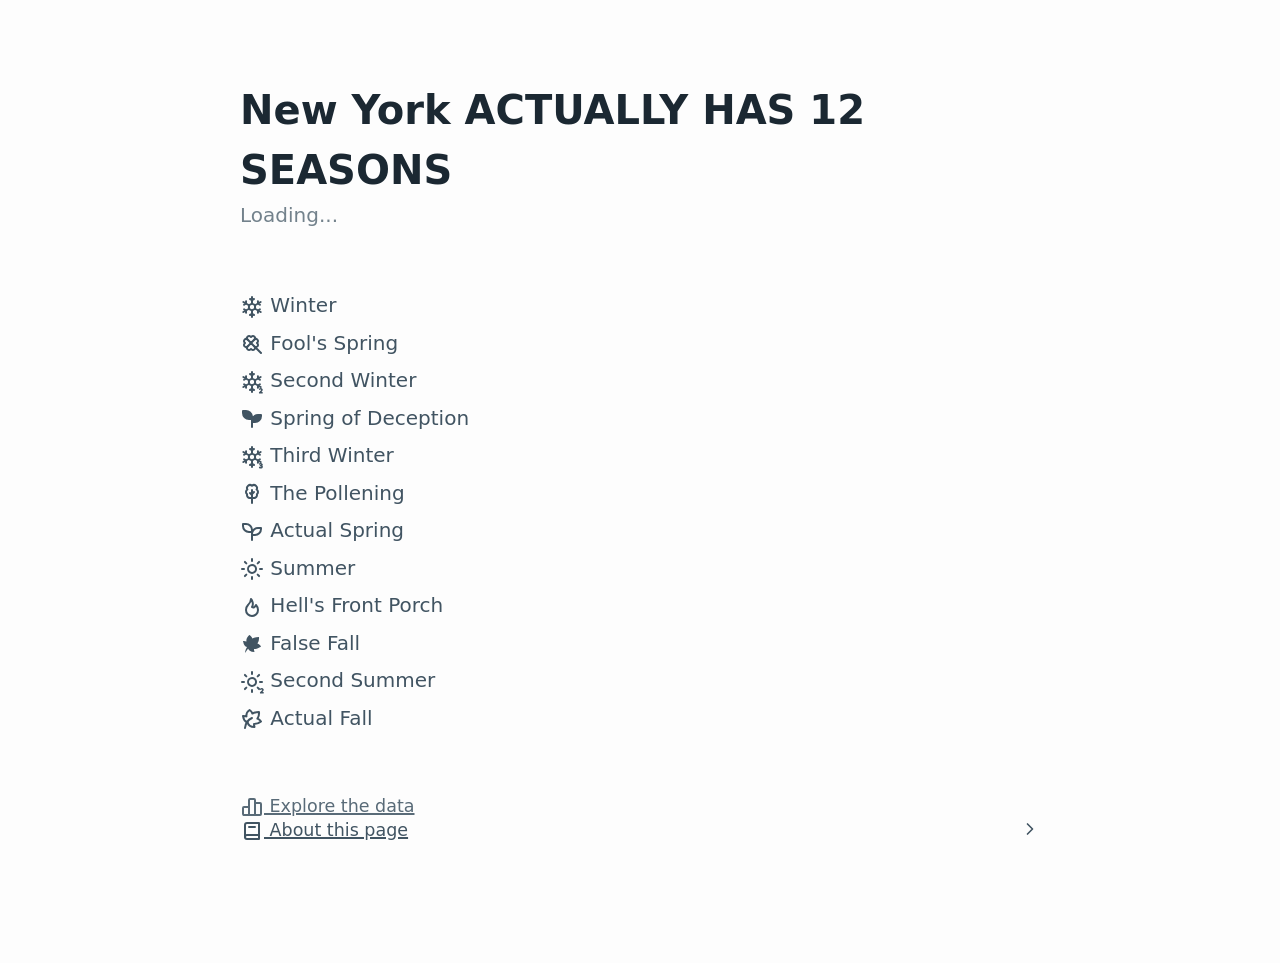
==== commit 86804291: "rename the wedding-planner to explore and add link" ====
--- a/index.html
+++ b/index.html
@@ -12,7 +12,7 @@
         <main class="container">
             <div id="capture">
                 <hgroup>
-                    <h1>St. Louis <b>ACTUALLY HAS 12 SEASONS</b></h1>
+                    <h1>New York <b>ACTUALLY HAS 12 SEASONS</b></h1>
                     <h2><span id="explainer">Loading...</span></h2>
                 </hgroup>
 
@@ -592,7 +592,7 @@
                 </ul>
 
                 <!-- only unhidden for the screenshot -->
-                <div id="url" style="display: none">12seasons STL</div>
+                <div id="url" style="display: none">12seasons.nyc</div>
             </div>
 
             <br />
@@ -662,6 +662,37 @@
                     </small>
                 </a>
             </div>
+            <div>
+                <a id="explore-link" href="/explore/" class="secondary">
+                    <small>
+                        <svg
+                            xmlns="http://www.w3.org/2000/svg"
+                            width="24"
+                            height="24"
+                            viewBox="0 0 24 24"
+                            fill="none"
+                            stroke="currentColor"
+                            stroke-width="2"
+                            stroke-linecap="round"
+                            stroke-linejoin="round"
+                            class="icon icon-tabler icons-tabler-outline icon-tabler-chart-bar"
+                        >
+                            <path stroke="none" d="M0 0h24v24H0z" fill="none" />
+                            <path
+                                d="M3 13a1 1 0 0 1 1 -1h4a1 1 0 0 1 1 1v6a1 1 0 0 1 -1 1h-4a1 1 0 0 1 -1 -1z"
+                            />
+                            <path
+                                d="M15 9a1 1 0 0 1 1 -1h4a1 1 0 0 1 1 1v10a1 1 0 0 1 -1 1h-4a1 1 0 0 1 -1 -1z"
+                            />
+                            <path
+                                d="M9 5a1 1 0 0 1 1 -1h4a1 1 0 0 1 1 1v14a1 1 0 0 1 -1 1h-4a1 1 0 0 1 -1 -1z"
+                            />
+                            <path d="M4 20h14" />
+                        </svg>
+                        Explore the data
+                    </small>
+                </a>
+            </div>
             <details>
                 <summary>
                     <u>
@@ -693,17 +724,326 @@
                         </small>
                     </u>
                 </summary>
-                <blockquote>
-                    This is a fork of
-                    <a class="secondary" href="https://peticol.as">Devon Peticolas</a>’s
-                    <a class="secondary" href="https://12seasons.nyc">12seasons.nyc</a>,
-                    adapted for St. Louis. I thought the original was a lot of fun
-                    and was inspired to make a version for my city. All the
-                    creative credit goes to Devon.
-                </blockquote>
-                <p>
-                    Check out the original at
-                    <a class="secondary" href="https://12seasons.nyc">12seasons.nyc</a>.
+                <p>
+                    This web page is inspired by
+                    <a class="secondary" href="https://i.imgur.com/qT4WqjG.jpg"
+                        >this meme</a
+                    >.
+                </p>
+                <img
+                    src="https://i.imgur.com/qT4WqjG.jpg"
+                    alt="A list of 12 seasons of new york with an arrow pointed to 'The Pollening'"
+                />
+                <p>
+                    While the meme is simple, this page... not so much. It might
+                    even be a bit over-engineered.
+                </p>
+                <h2>How this Works</h2>
+                <p>
+                    The goal of this page is to capture, not the
+                    <i>astrological</i> or <i>meteorological</i> seasons of New
+                    York, but the <i>experiential</i> seasons of a New Yorker. A
+                    creature who lives their life largely outside the
+                    traditional comforts of climate-controlled cars.
+                </p>
+                <p>
+                    For instance, if it's unseasonably warm in late winter, the
+                    New Yorker's brain knows it's not spring, yet they might be
+                    tricked into donning a light jacket, only to be corrected
+                    later that evening by the city's unforgiving weather.
+                </p>
+                <p>
+                    This is a classic case of experiencing <b>Fool's Spring</b>.
+                </p>
+                <p>
+                    This web page <b>dynamically updates</b> based on the
+                    <b>day of the year</b>, the <b>time of day</b>, and the
+                    <b>current temperature in NYC</b>.
+                </p>
+                <p>
+                    It uses both live data and 53 years of historical data from
+                    <a href="https://openweathermap.org/" class="secondary"
+                        >OpenWeatherMap.org</a
+                    >.
+                </p>
+                <h2>Methodology</h2>
+                <p>
+                    I mapped the meme's seasons to a two-dimensional grid, using
+                    the astrological sub-season and the relative temperature for
+                    that time of year.
+                </p>
+                <p>This is more art than science.</p>
+                <h4>Winter</h4>
+                <table class="seasons">
+                    <thead>
+                        <tr>
+                            <td></td>
+                            <th>Early</th>
+                            <th>Mid</th>
+                            <th>Late</th>
+                        </tr>
+                    </thead>
+                    <tbody>
+                        <tr>
+                            <th>Cold</th>
+                            <td colspan="2" rowspan="2">Winter</td>
+                            <td rowspan="2">Second<br />Winter</td>
+                        </tr>
+                        <tr>
+                            <th>Mid</th>
+                        </tr>
+                        <tr>
+                            <th>Warm</th>
+                            <td colspan="3">Fool's Spring</td>
+                        </tr>
+                    </tbody>
+                </table>
+
+                <h4>Spring</h4>
+                <table class="seasons">
+                    <thead>
+                        <tr>
+                            <td></td>
+                            <th>Early</th>
+                            <th>Mid</th>
+                            <th>Late</th>
+                        </tr>
+                    </thead>
+                    <tbody>
+                        <tr>
+                            <th>Cold</th>
+                            <td colspan="3">Third Winter</td>
+                        </tr>
+                        <tr>
+                            <th>Mid</th>
+                            <td rowspan="2">Spring of<br />Deception</td>
+                            <td colspan="2">Actual Spring</td>
+                        </tr>
+                        <tr>
+                            <th>Warm</th>
+                            <td colspan="2">The Pollening</td>
+                        </tr>
+                    </tbody>
+                </table>
+
+                <h4>Summer</h4>
+                <table class="seasons">
+                    <thead>
+                        <tr>
+                            <td></td>
+                            <th>Early</th>
+                            <th>Mid</th>
+                            <th>Late</th>
+                        </tr>
+                    </thead>
+                    <tbody>
+                        <tr>
+                            <th>Cold</th>
+                            <td colspan="2" rowspan="2">Summer</td>
+                            <td rowspan="2">False Fall</td>
+                        </tr>
+                        <tr>
+                            <th>Mid</th>
+                        </tr>
+                        <tr>
+                            <th>Warm</th>
+                            <td colspan="3">Hell's Front Porch</td>
+                        </tr>
+                    </tbody>
+                </table>
+
+                <h4>Fall</h4>
+                <table class="seasons">
+                    <thead>
+                        <tr>
+                            <td></td>
+                            <th>Early</th>
+                            <th>Mid</th>
+                            <th>Late</th>
+                        </tr>
+                    </thead>
+                    <tbody>
+                        <tr>
+                            <th>Cold</th>
+                            <td colspan="3">Winter</td>
+                        </tr>
+                        <tr>
+                            <th>Mid</th>
+                            <td colspan="3">Actual Fall</td>
+                        </tr>
+                        <tr>
+                            <th>Warm</th>
+                            <td colspan="3">Second Summer</td>
+                        </tr>
+                    </tbody>
+                </table>
+
+                <p>Next, I needed to define these axes.</p>
+
+                <h3>Sub-Seasons</h3>
+
+                <p>
+                    For the early, mid, and late, I divided the seasons into
+                    three roughly equal segments using their astrological
+                    definitions.
+                </p>
+
+                <table>
+                    <thead>
+                        <tr>
+                            <td></td>
+                            <th>Span</th>
+                            <th>Start</th>
+                            <th>End</th>
+                        </tr>
+                    </thead>
+                    <tbody>
+                        <tr>
+                            <th rowspan="3">Winter</th>
+                            <th>Early</th>
+                            <td>Dec 21</td>
+                            <td>Jan 20</td>
+                        </tr>
+                        <tr>
+                            <th>Mid</th>
+                            <td>Jan 20</td>
+                            <td>Feb 19</td>
+                        </tr>
+                        <tr>
+                            <th>Late</th>
+                            <td>Feb 19</td>
+                            <td>Mar 20</td>
+                        </tr>
+
+                        <tr>
+                            <th rowspan="3">Spring</th>
+                            <th>Early</th>
+                            <td>Mar 20</td>
+                            <td>Apr 19</td>
+                        </tr>
+                        <tr>
+                            <th>Mid</th>
+                            <td>Apr 19</td>
+                            <td>May 22</td>
+                        </tr>
+                        <tr>
+                            <th>Late</th>
+                            <td>May 22</td>
+                            <td>Jun 21</td>
+                        </tr>
+                        <tr>
+                            <th rowspan="3">Summer</th>
+                            <th>Early</th>
+                            <td>Jun 21</td>
+                            <td>Jul 21</td>
+                        </tr>
+                        <tr>
+                            <th>Mid</th>
+                            <td>Jul 21</td>
+                            <td>Aug 22</td>
+                        </tr>
+                        <tr>
+                            <th>Late</th>
+                            <td>Aug 22</td>
+                            <td>Sep 22</td>
+                        </tr>
+                        <tr>
+                            <th rowspan="3">Fall</th>
+                            <th>Early</th>
+                            <td>Sep 22</td>
+                            <td>Oct 22</td>
+                        </tr>
+                        <tr>
+                            <th>Mid</th>
+                            <td>Oct 22</td>
+                            <td>Nov 21</td>
+                        </tr>
+                        <tr>
+                            <th>Late</th>
+                            <td>Nov 21</td>
+                            <td>Dec 21</td>
+                        </tr>
+                    </tbody>
+                </table>
+
+                <p>
+                    <small
+                        ><i
+                            >Ranges are inclusive start and exclusive end.</i
+                        ></small
+                    >
+                </p>
+
+                <h3>Historical Temperature Distributions</h3>
+                <p>
+                    Next, I established a weather baseline for NYC by analyzing
+                    temperature data based on the day of the year and the hour
+                    of the day. I collected hourly temperature data for NYC from
+                    January 1, 1979, to January 1, 2023, and calculated the mean
+                    and standard deviation for every hour across the entire
+                    year.
+                </p>
+                <p>
+                    If you're interested in exploring this data, it's available
+                    in the repo
+                    <a class="secondary" href="https://github.com/x/nyc-seasons"
+                        >here</a
+                    >.
+                </p>
+                <pre>
+import pandas as pd
+weather_df = pd.read_csv("nyc_weather.csv")
+weather_df["dt_datetime"] = pd.to_datetime(weather_df.dt_iso.str.replace(" UTC", ""))
+weather_df["day_hour"] = weather_df.dt_datetime.dt.strftime("%j-%H")
+weather_df = weather_df.groupby(by="day_hour").aggregate({"feels_like": ["mean", "std"]})
+hour_temps_df = df.groupby(by="day_hour").aggregate({"feels_like": ["mean", "std"]})["feels_like"]
+import json
+hour_temps_json = json.dumps(hour_temps_df.to_dict("index"))</pre
+                >
+                <p>
+                    From this baseline, we define a "hot" day as any day where
+                    the temperature is 1.5 standard deviations above the mean,
+                    and a "cold" day as one that falls 1.5 standard deviations
+                    below the mean.
+                </p>
+                <p>
+                    With this baseline for what is "normal," we can now
+                    dynamically compare the current temperature to our
+                    historical data. Every time the page loads, we call
+                    <a href="https://openweathermap.org/" class="secondary"
+                        >OpenWeatherMap.org</a
+                    >
+                    to get the current temperature for Times Square. This live
+                    reading is then compared against our historical distribution
+                    to determine if it’s unusually hot or cold.
+                </p>
+
+                <h3>June 2023 - Fire Season Update</h3>
+                <p>
+                    After the events of June 7th, 2023, I've updated the page to
+                    reflect the new reality. When the air quality index is 3 or
+                    worse in the summer/spring/fall, the season is now 'Hell's
+                    Front Porch'.
+                </p>
+
+                <h3>Deciding the Season</h3>
+                <p>
+                    Using these features, we update the arrow based on the logic
+                    described above. For instance, if it's late winter and the
+                    temperature is 1.5 standard deviations above the average for
+                    that day and hour, we classify it as "Fool's Spring." A
+                    detailed explanation of the data used to make this decision
+                    is appended below the header.
+                </p>
+                <p>
+                    This page was created by
+                    <a class="secondary" href="https://peticol.as"
+                        >Devon Peticolas</a
+                    >. If you'd like to view the source code, fork the project,
+                    or suggest a change, feel free to check out the repository
+                    <a class="secondary" href="https://github.com/x/nyc-seasons"
+                        >on GitHub</a
+                    >.
                 </p>
             </details>
         </main>
